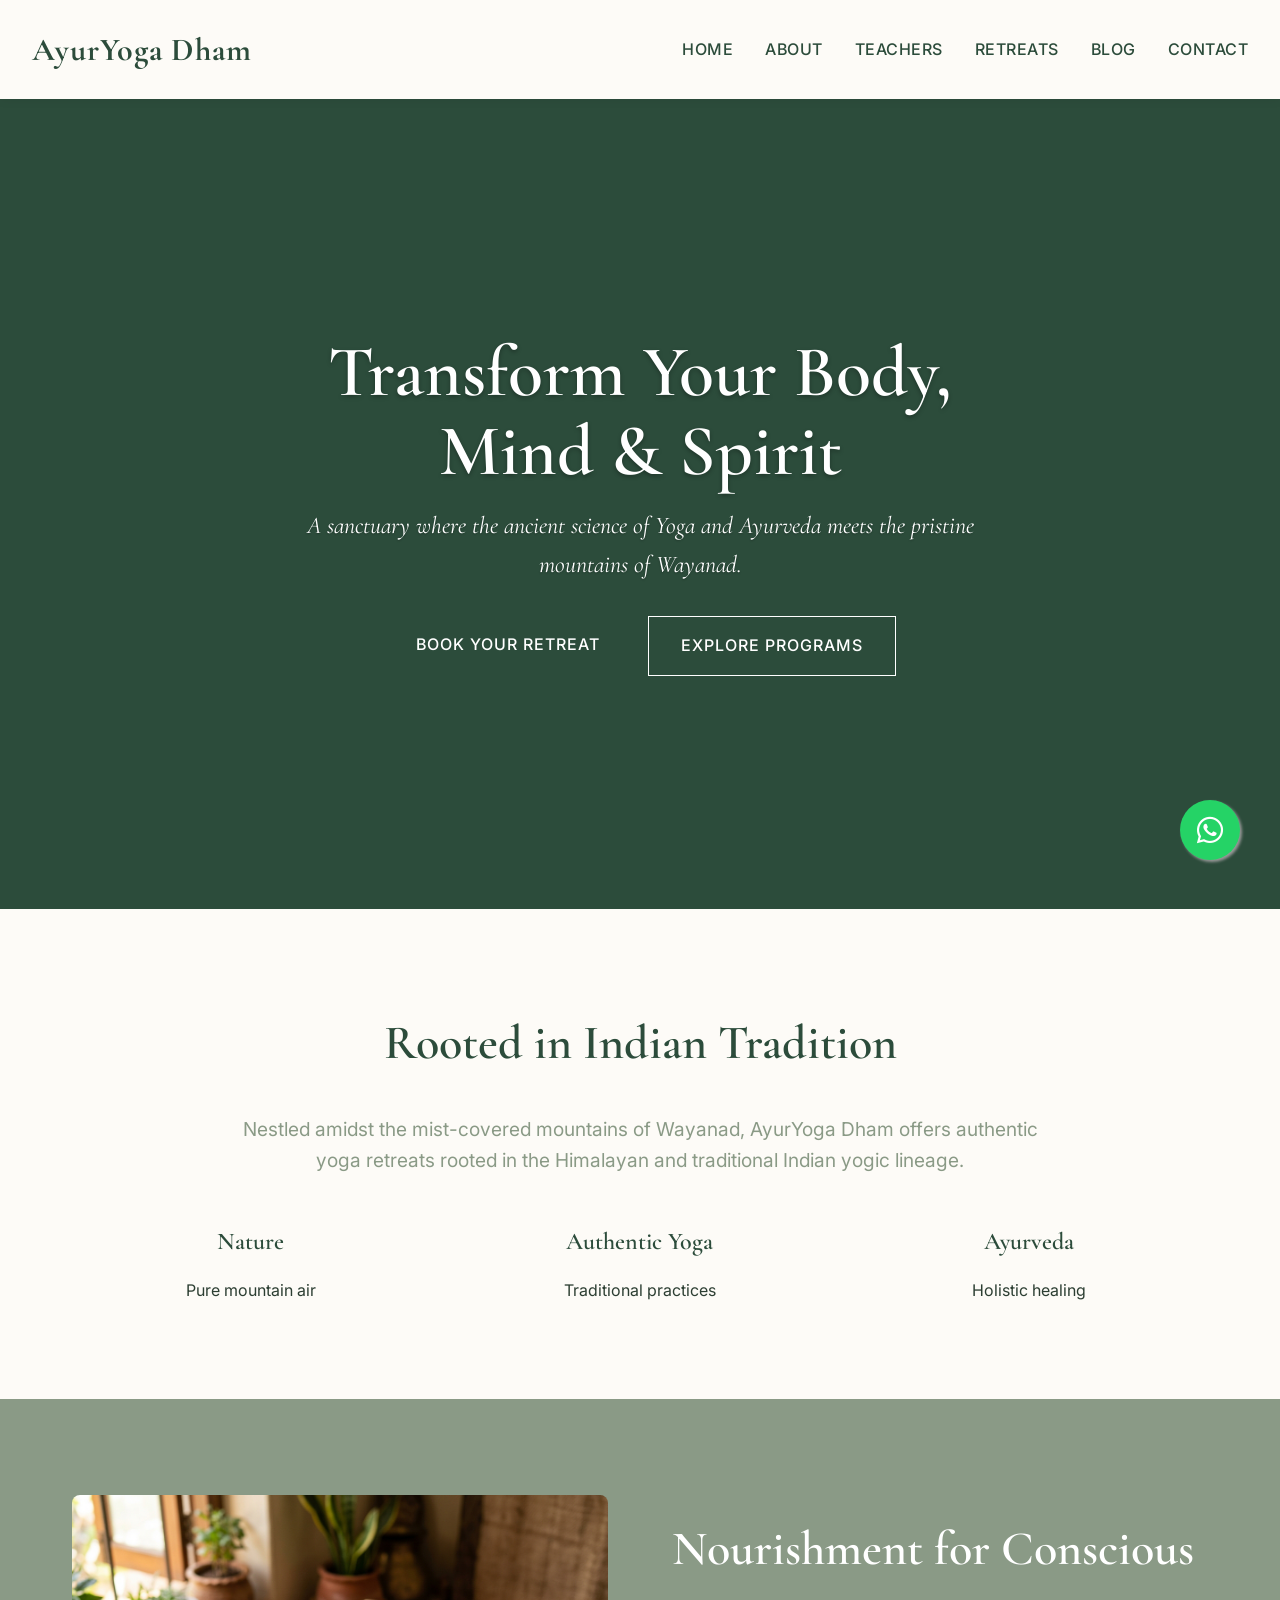
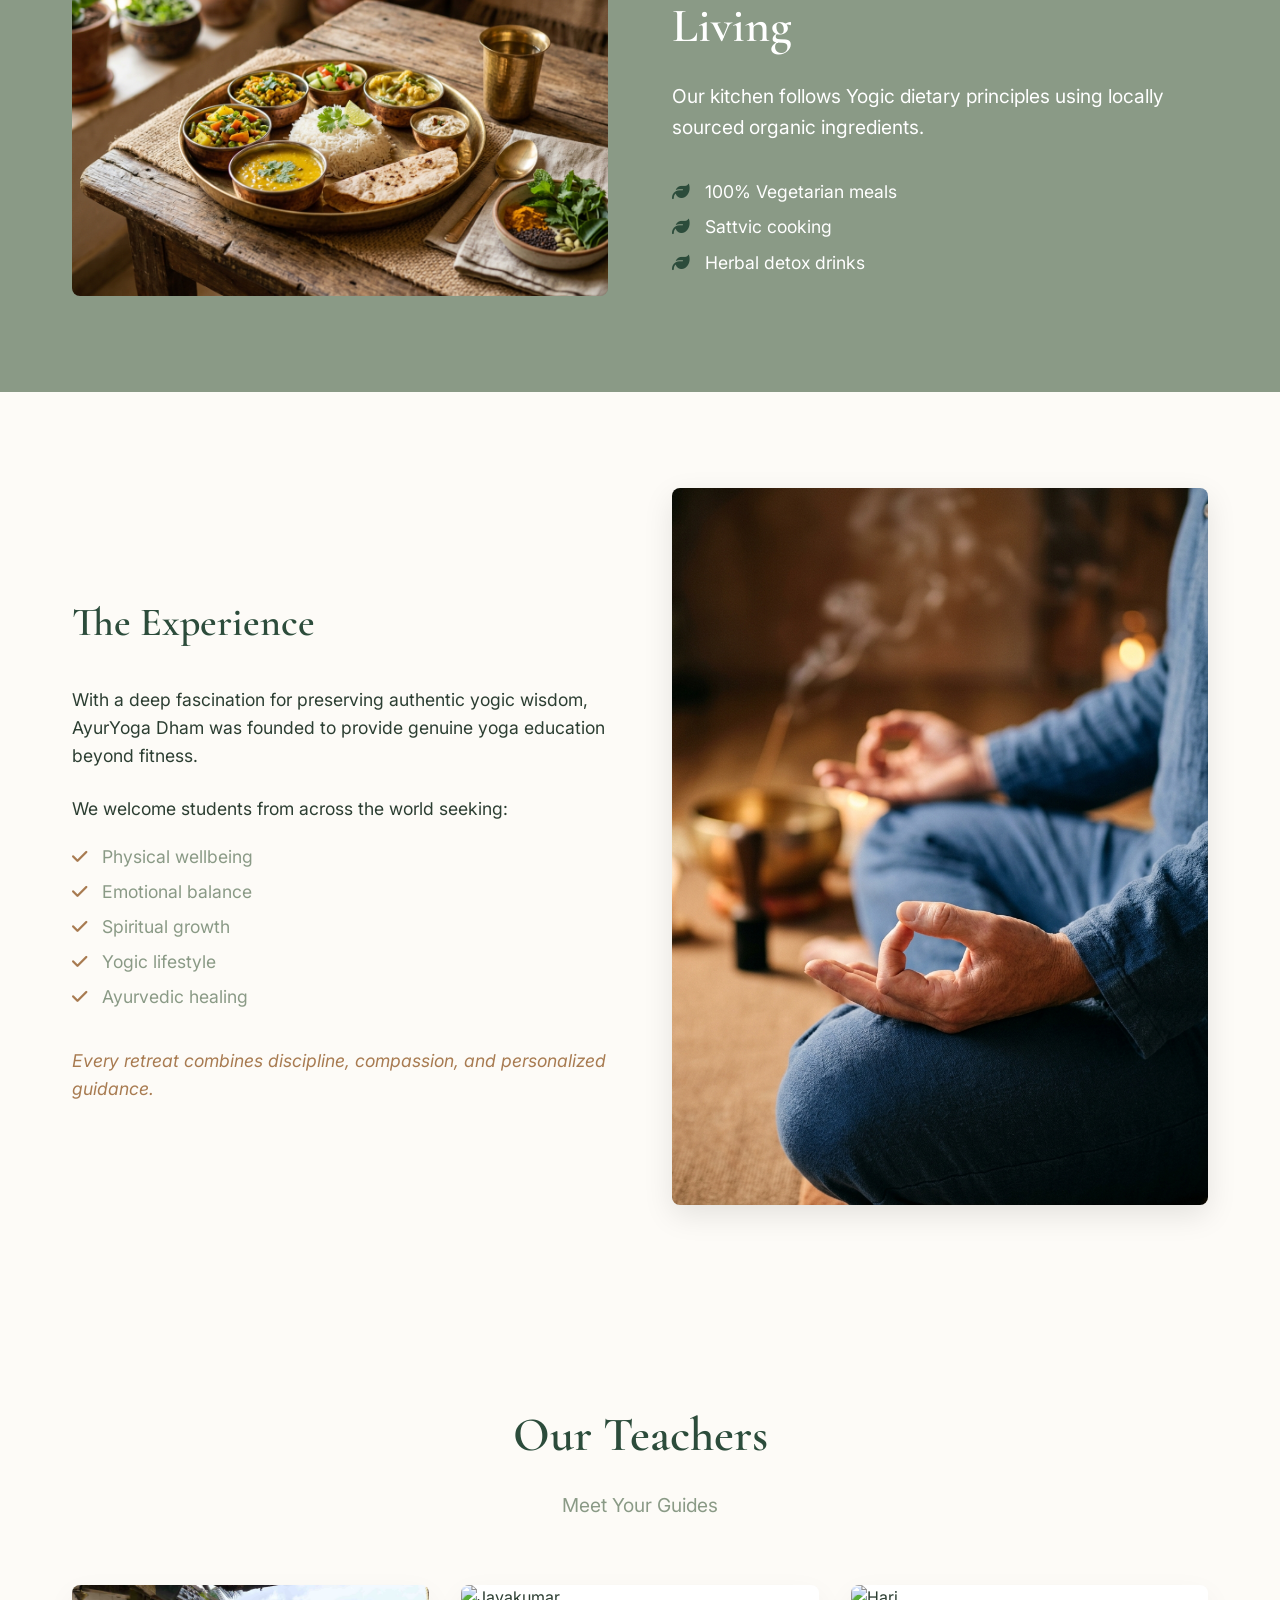
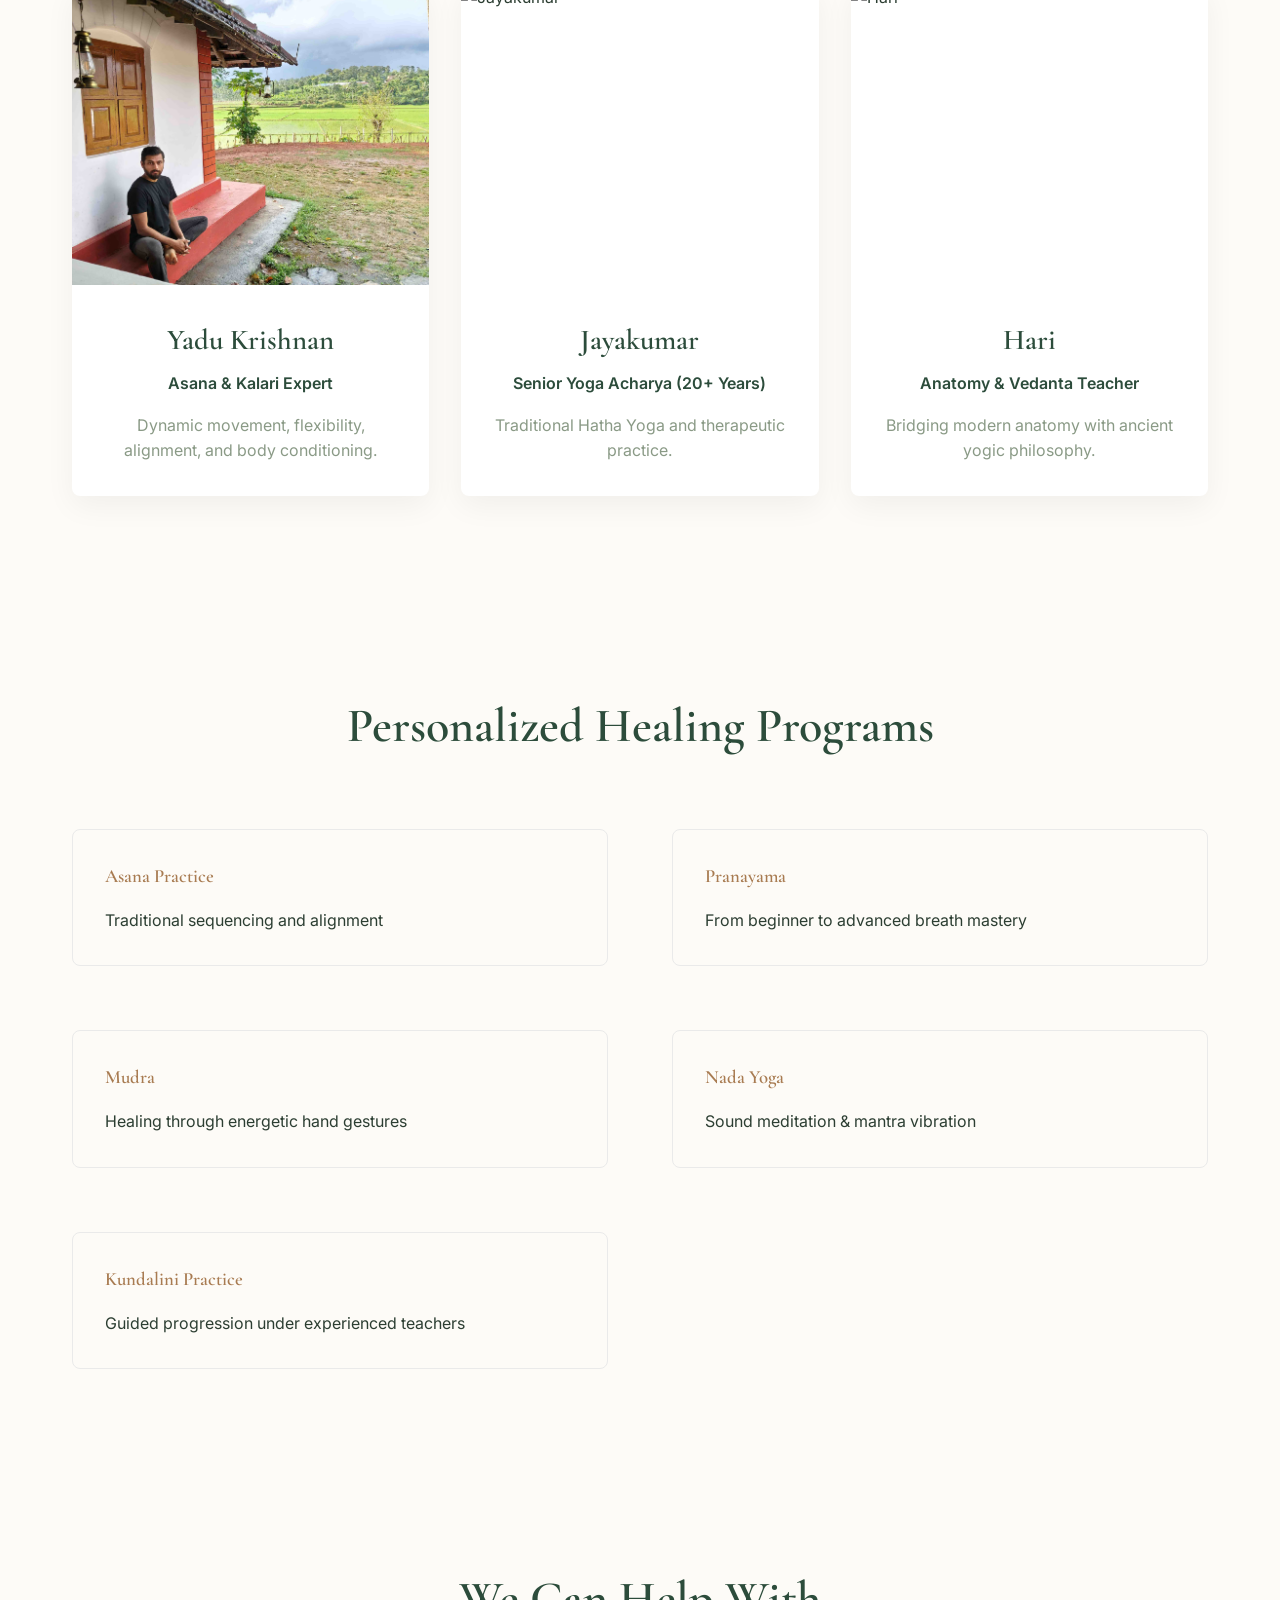
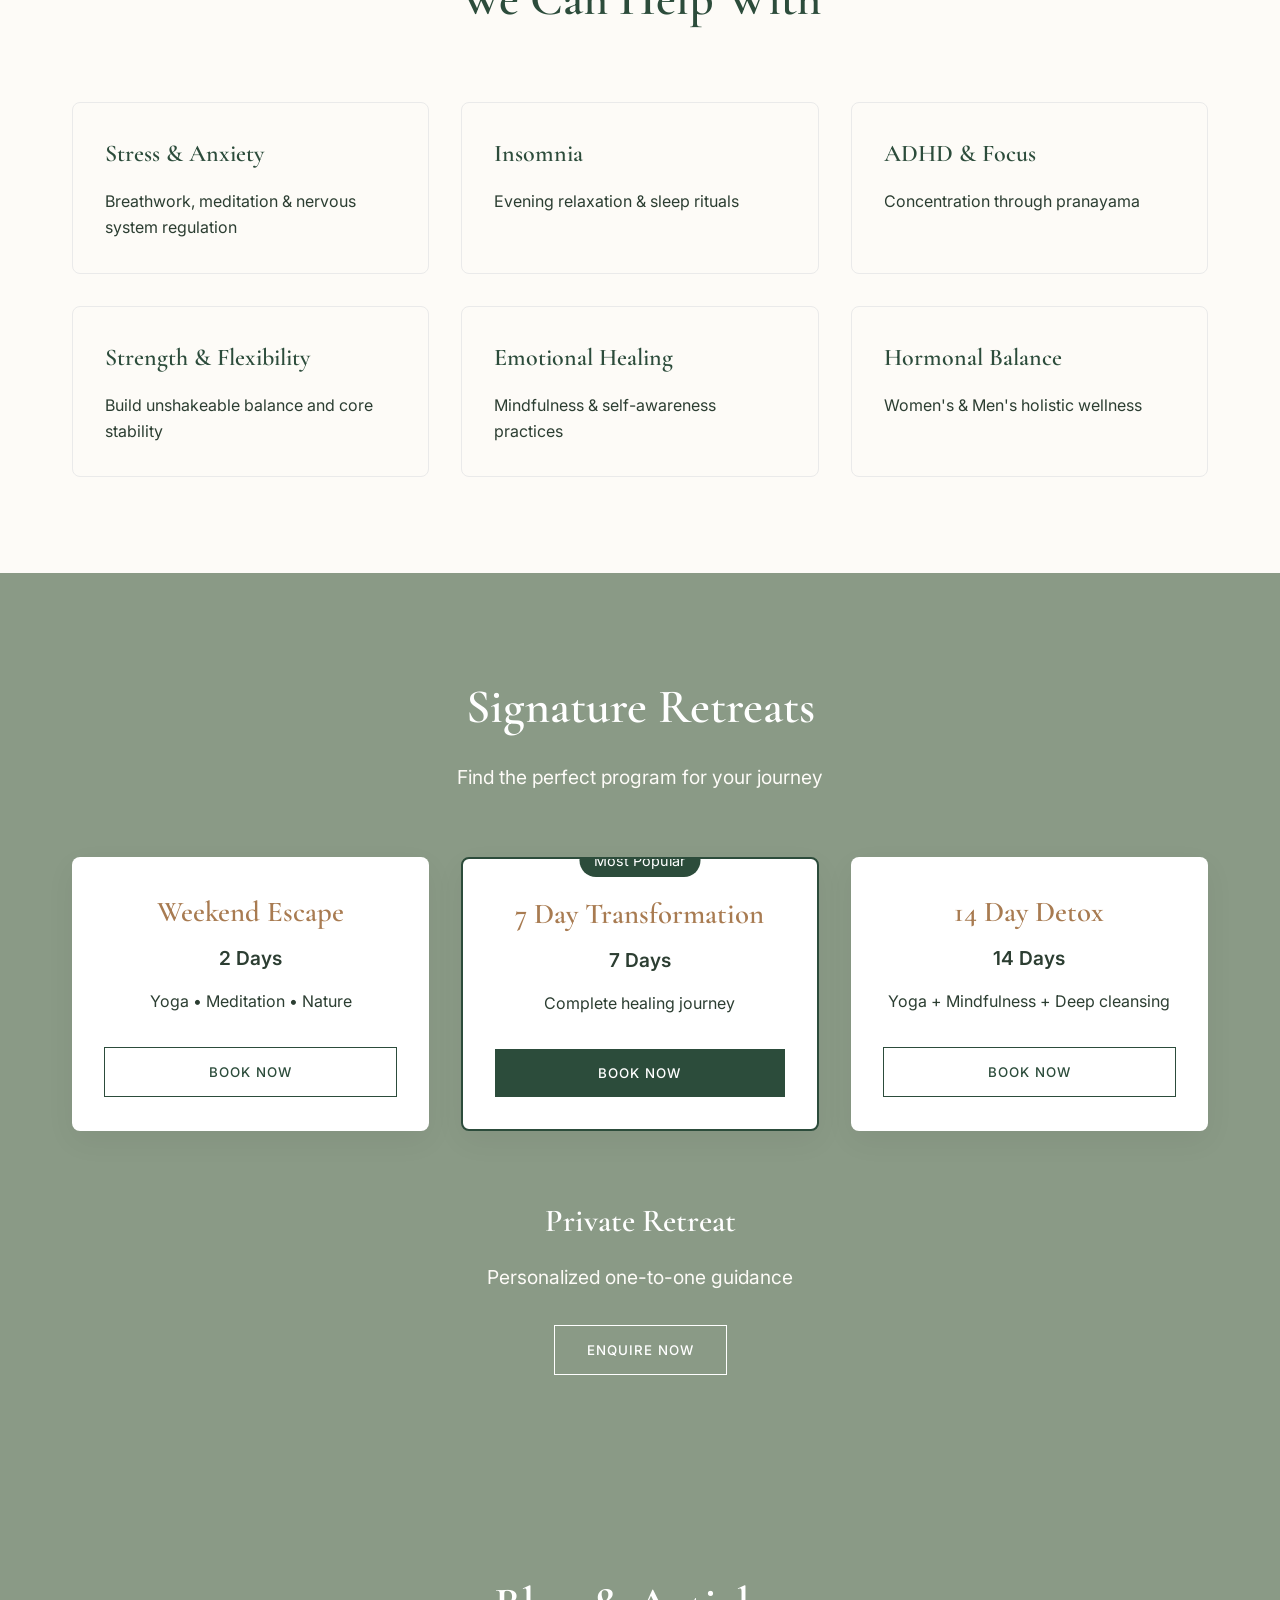
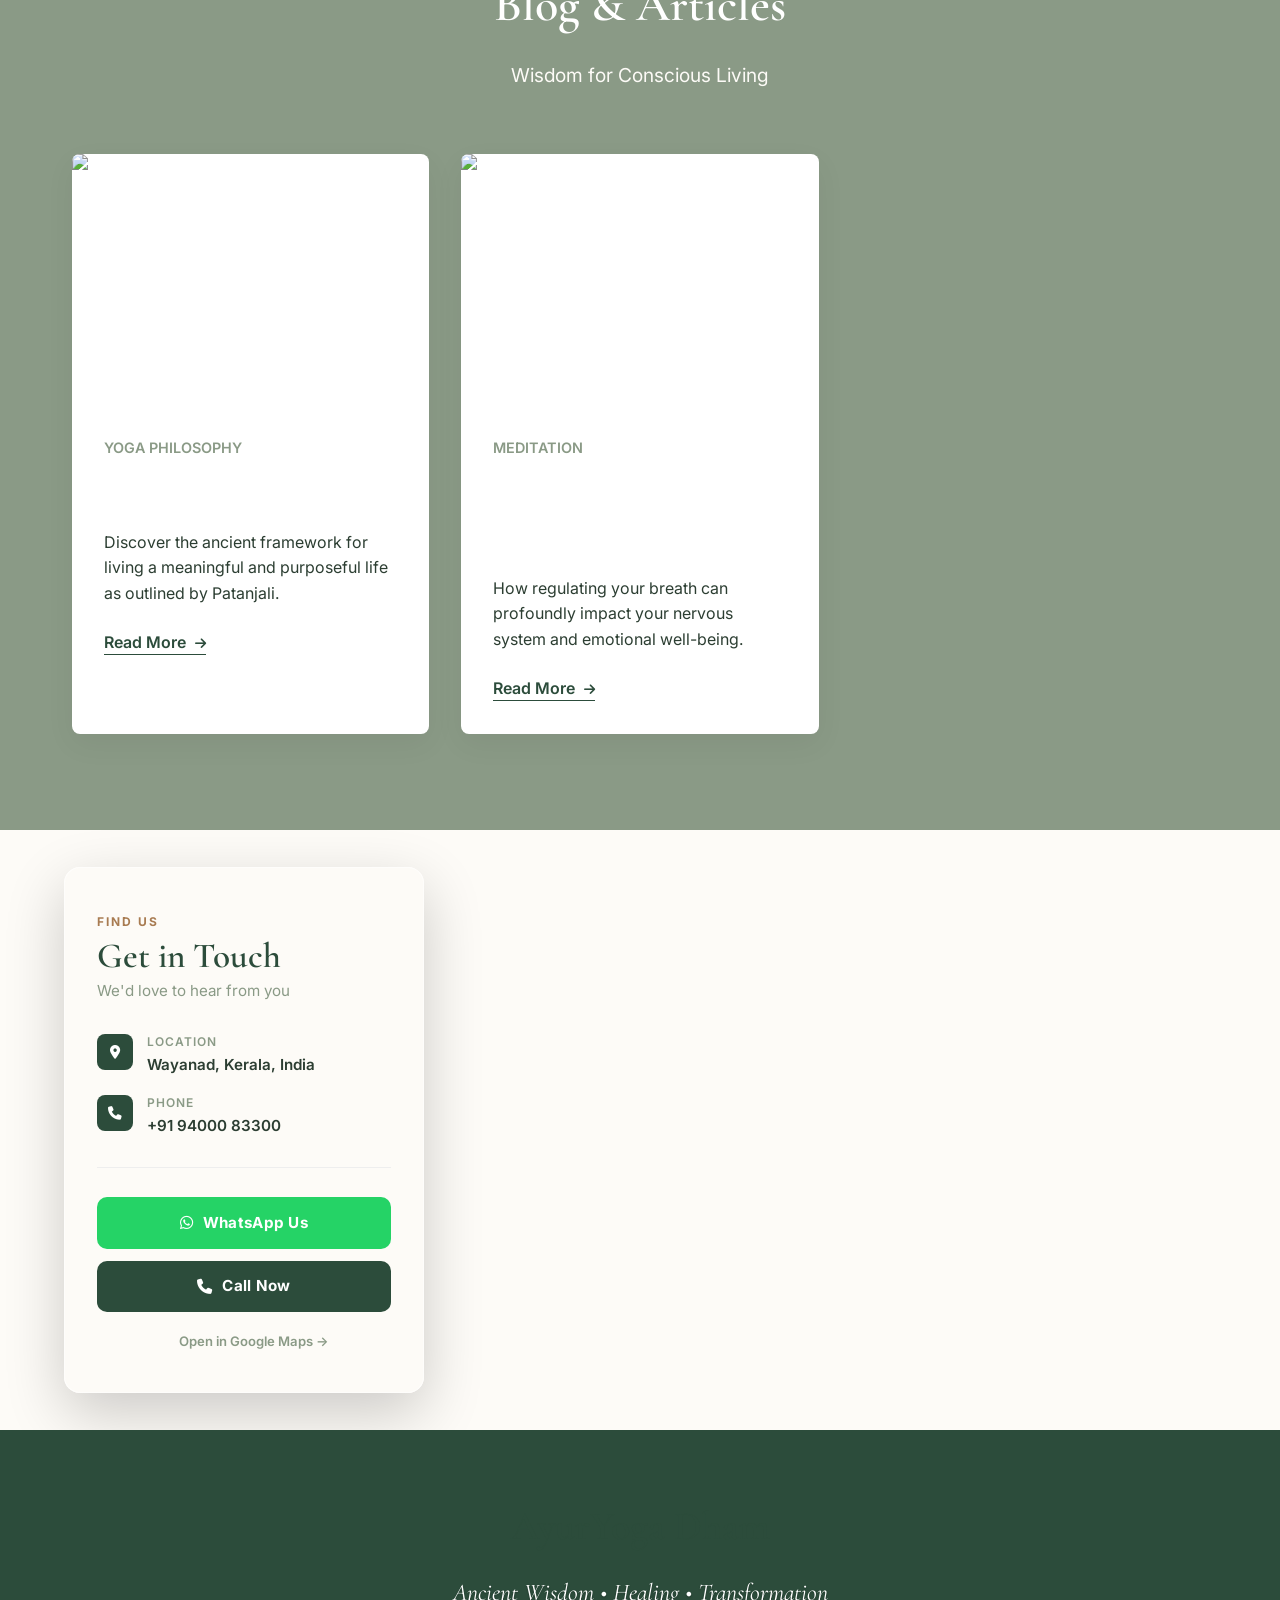
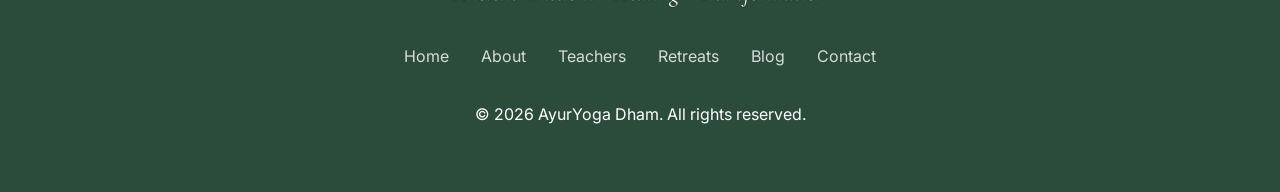
==== index.html @ 31b50b8b "Update index.html" ====
<!DOCTYPE html>
<html lang="en">
<head>
    <meta charset="UTF-8">
    <meta name="viewport" content="width=device-width, initial-scale=1.0">
    <title>AyurYoga Dham | Ancient Wisdom • Healing • Transformation</title>
    <meta name="description" content="A sanctuary where the ancient science of Yoga and Ayurveda meets the pristine mountains of Wayanad.">
    <link rel="stylesheet" href="style.css">
    <!-- FontAwesome for Icons -->
    <link rel="stylesheet" href="https://cdnjs.cloudflare.com/ajax/libs/font-awesome/6.4.0/css/all.min.css">
</head>
<body>

<header class="site-header">
    <div class="nav-container">
        <a href="#home" class="brand-logo">AyurYoga Dham</a>
        
        <nav>
            <ul class="nav-links">
                <li><a href="#home">Home</a></li>
                <li><a href="#about">About</a></li>
                <li><a href="#teachers">Teachers</a></li>
                <li><a href="#retreats">Retreats</a></li>
                <li><a href="#blog">Blog</a></li>
                <li><a href="#contact">Contact</a></li>
            </ul>
        </nav>
        
        <button class="mobile-menu-btn">
            <i class="fas fa-bars"></i>
        </button>
    </div>
</header>

<!-- #home: Homepage Hero -->
<section id="home" class="hero">
    <video class="hero-bg" autoplay muted loop playsinline>
        <source src="hero.mp4" type="video/mp4">
    </video>
    <div class="hero-content">
        <h1>Transform Your Body, Mind & Spirit</h1>
        <p class="hero-tagline">A sanctuary where the ancient science of Yoga and Ayurveda meets the pristine mountains of Wayanad.</p>
        <div class="hero-actions">
            <a href="#retreats" class="btn">Book Your Retreat</a>
            <a href="#about" class="btn btn-outline" style="color: white; border-color: white;">Explore Programs</a>
        </div>
    </div>
</section>

<!-- About Section Intro -->
<section class="section">
    <div class="container text-center">
        <h2 style="font-size: 3rem; margin-bottom: 2rem;">Rooted in Indian Tradition</h2>
        <p style="font-size: 1.2rem; max-width: 800px; margin: 0 auto 3rem auto; color: var(--sage);">
            Nestled amidst the mist-covered mountains of Wayanad, AyurYoga Dham offers authentic yoga retreats rooted in the Himalayan and traditional Indian yogic lineage.
        </p>
        <div class="grid-3 mt-2">
            <div>
                <h3 style="font-size: 1.5rem;">Nature</h3>
                <p>Pure mountain air</p>
            </div>
            <div>
                <h3 style="font-size: 1.5rem;">Authentic Yoga</h3>
                <p>Traditional practices</p>
            </div>
            <div>
                <h3 style="font-size: 1.5rem;">Ayurveda</h3>
                <p>Holistic healing</p>
            </div>
        </div>
    </div>
</section>

<!-- Food and Stay Teaser -->
<section class="section section-bg-sage">
    <div class="container">
        <div class="grid-2">
            <div>
                <img src="ayurvedic_sattvic_food.jpg" alt="Ayurvedic Food" style="border-radius: 8px; width: 100%; height: auto;">
            </div>
            <div>
                <h2 style="font-size: 3rem;">Nourishment for Conscious Living</h2>
                <p style="font-size: 1.2rem; margin-bottom: 2rem;">Our kitchen follows Yogic dietary principles using locally sourced organic ingredients.</p>
                <ul style="list-style: none; padding-left: 0; font-size: 1.1rem; line-height: 2;">
                    <li><i class="fas fa-leaf" style="color: var(--forest); margin-right: 10px;"></i> 100% Vegetarian meals</li>
                    <li><i class="fas fa-leaf" style="color: var(--forest); margin-right: 10px;"></i> Sattvic cooking</li>
                    <li><i class="fas fa-leaf" style="color: var(--forest); margin-right: 10px;"></i> Herbal detox drinks</li>
                </ul>
            </div>
        </div>
    </div>
</section>

<!-- #about: The Experience -->
<section id="about" class="section">
    <div class="container">
        <div class="grid-2">
            <div>
                <h2 style="font-size: 2.5rem; margin-bottom: 2rem;">The Experience</h2>
                <p style="font-size: 1.1rem; margin-bottom: 1.5rem;">
                    With a deep fascination for preserving authentic yogic wisdom, AyurYoga Dham was founded to provide genuine yoga education beyond fitness.
                </p>
                <p style="font-size: 1.1rem; margin-bottom: 1rem;">We welcome students from across the world seeking:</p>
                <ul style="list-style: none; padding-left: 0; font-size: 1.1rem; line-height: 2; margin-bottom: 2rem; color: var(--sage);">
                    <li><i class="fas fa-check" style="color: var(--earth); margin-right: 10px;"></i> Physical wellbeing</li>
                    <li><i class="fas fa-check" style="color: var(--earth); margin-right: 10px;"></i> Emotional balance</li>
                    <li><i class="fas fa-check" style="color: var(--earth); margin-right: 10px;"></i> Spiritual growth</li>
                    <li><i class="fas fa-check" style="color: var(--earth); margin-right: 10px;"></i> Yogic lifestyle</li>
                    <li><i class="fas fa-check" style="color: var(--earth); margin-right: 10px;"></i> Ayurvedic healing</li>
                </ul>
                <p style="font-size: 1.1rem; font-style: italic; color: var(--earth);">
                    Every retreat combines discipline, compassion, and personalized guidance.
                </p>
            </div>
            <div>
                <img src="yoga_experience.jpg" alt="Yoga Retreat Experience at Ayur Yoga Dham" style="border-radius: 8px; box-shadow: 0 10px 30px rgba(0,0,0,0.1); width: 100%; height: auto;">
            </div>
        </div>
    </div>
</section>


<!-- #teachers: Our Teachers -->
<section id="teachers" class="section">
    <div class="container">
        <div class="section-header">
            <h2>Our Teachers</h2>
            <p>Meet Your Guides</p>
        </div>

        <div class="grid-3">
            <div class="card">
                <img src="yadu.jpg" alt="Yadu Krishnan" class="card-img">
                <div class="card-content">
                    <h3>Yadu Krishnan</h3>
                    <p style="font-weight: 600; color: var(--forest); margin-bottom: 1rem;">Asana & Kalari Expert</p>
                    <p>Dynamic movement, flexibility, alignment, and body conditioning.</p>
                </div>
            </div>

            <div class="card">
                <img src="https://images.unsplash.com/photo-1544367567-0f2fcb009e0b?ixlib=rb-4.0.3&auto=format&fit=crop&w=800&q=80" alt="Jayakumar" class="card-img">
                <div class="card-content">
                    <h3>Jayakumar</h3>
                    <p style="font-weight: 600; color: var(--forest); margin-bottom: 1rem;">Senior Yoga Acharya (20+ Years)</p>
                    <p>Traditional Hatha Yoga and therapeutic practice.</p>
                </div>
            </div>

            <div class="card">
                <img src="https://images.unsplash.com/photo-1506126613408-eca07ce68773?ixlib=rb-4.0.3&auto=format&fit=crop&w=800&q=80" alt="Hari" class="card-img">
                <div class="card-content">
                    <h3>Hari</h3>
                    <p style="font-weight: 600; color: var(--forest); margin-bottom: 1rem;">Anatomy & Vedanta Teacher</p>
                    <p>Bridging modern anatomy with ancient yogic philosophy.</p>
                </div>
            </div>
        </div>
    </div>
</section>


<!-- Personalized Healing Programs -->
<section class="section">
    <div class="container">
        <div class="section-header">
            <h2>Personalized Healing Programs</h2>
        </div>
        
        <div class="grid-2">
            <div style="background: var(--ivory); border: 1px solid #eaeaea; color: var(--text-dark); padding: 2rem; border-radius: 8px;">
                <h3 style="color: var(--earth);">Asana Practice</h3>
                <p>Traditional sequencing and alignment</p>
            </div>
            <div style="background: var(--ivory); border: 1px solid #eaeaea; color: var(--text-dark); padding: 2rem; border-radius: 8px;">
                <h3 style="color: var(--earth);">Pranayama</h3>
                <p>From beginner to advanced breath mastery</p>
            </div>
            <div style="background: var(--ivory); border: 1px solid #eaeaea; color: var(--text-dark); padding: 2rem; border-radius: 8px;">
                <h3 style="color: var(--earth);">Mudra</h3>
                <p>Healing through energetic hand gestures</p>
            </div>
            <div style="background: var(--ivory); border: 1px solid #eaeaea; color: var(--text-dark); padding: 2rem; border-radius: 8px;">
                <h3 style="color: var(--earth);">Nada Yoga</h3>
                <p>Sound meditation & mantra vibration</p>
            </div>
            <div style="background: var(--ivory); border: 1px solid #eaeaea; color: var(--text-dark); padding: 2rem; border-radius: 8px;">
                <h3 style="color: var(--earth);">Kundalini Practice</h3>
                <p>Guided progression under experienced teachers</p>
            </div>
        </div>
    </div>
</section>

<!-- #contact: Healing Solutions -->
<section id="contact" class="section">
    <div class="container">
        <div class="section-header">
            <h2>We Can Help With</h2>
        </div>
        
        <div class="grid-3">
            <div style="background: var(--ivory); border: 1px solid #eaeaea; padding: 2rem; border-radius: 8px;">
                <h3 style="color: var(--forest); font-size: 1.5rem;">Stress & Anxiety</h3>
                <p>Breathwork, meditation & nervous system regulation</p>
            </div>
            <div style="background: var(--ivory); border: 1px solid #eaeaea; padding: 2rem; border-radius: 8px;">
                <h3 style="color: var(--forest); font-size: 1.5rem;">Insomnia</h3>
                <p>Evening relaxation & sleep rituals</p>
            </div>
            <div style="background: var(--ivory); border: 1px solid #eaeaea; padding: 2rem; border-radius: 8px;">
                <h3 style="color: var(--forest); font-size: 1.5rem;">ADHD & Focus</h3>
                <p>Concentration through pranayama</p>
            </div>
            <div style="background: var(--ivory); border: 1px solid #eaeaea; padding: 2rem; border-radius: 8px;">
                <h3 style="color: var(--forest); font-size: 1.5rem;">Strength & Flexibility</h3>
                <p>Build unshakeable balance and core stability</p>
            </div>
            <div style="background: var(--ivory); border: 1px solid #eaeaea; padding: 2rem; border-radius: 8px;">
                <h3 style="color: var(--forest); font-size: 1.5rem;">Emotional Healing</h3>
                <p>Mindfulness & self-awareness practices</p>
            </div>
            <div style="background: var(--ivory); border: 1px solid #eaeaea; padding: 2rem; border-radius: 8px;">
                <h3 style="color: var(--forest); font-size: 1.5rem;">Hormonal Balance</h3>
                <p>Women's & Men's holistic wellness</p>
            </div>
        </div>
    </div>
</section>

<!-- #retreats: Signature Retreats -->
<section id="retreats" class="section section-bg-sage">
    <div class="container">
        <div class="section-header">
            <h2>Signature Retreats</h2>
            <p style="color: var(--ivory);">Find the perfect program for your journey</p>
        </div>

        <div class="grid-3">
            <div class="card">
                <div class="card-content" style="color: var(--text-dark);">
                    <h3 style="color: var(--earth);">Weekend Escape</h3>
                    <p style="font-weight: 600; font-size: 1.2rem; margin-bottom: 1rem; color: var(--text-dark);">2 Days</p>
                    <p style="margin-bottom: 2rem; color: var(--text-dark);">Yoga • Meditation • Nature</p>
                    <button onclick="openBookModal('Weekend Escape (2 Days)')" class="btn btn-outline" style="width:100%;cursor:pointer;">Book Now</button>
                </div>
            </div>

            <div class="card" style="border: 2px solid var(--forest); position: relative;">
                <div style="position: absolute; top: -15px; left: 50%; transform: translateX(-50%); background: var(--forest); color: white; padding: 5px 15px; border-radius: 20px; font-size: 0.9rem;">Most Popular</div>
                <div class="card-content" style="color: var(--text-dark);">
                    <h3 style="color: var(--earth);">7 Day Transformation</h3>
                    <p style="font-weight: 600; font-size: 1.2rem; margin-bottom: 1rem; color: var(--text-dark);">7 Days</p>
                    <p style="margin-bottom: 2rem; color: var(--text-dark);">Complete healing journey</p>
                    <button onclick="openBookModal('7 Day Transformation')" class="btn" style="width:100%;cursor:pointer;">Book Now</button>
                </div>
            </div>

            <div class="card">
                <div class="card-content" style="color: var(--text-dark);">
                    <h3 style="color: var(--earth);">14 Day Detox</h3>
                    <p style="font-weight: 600; font-size: 1.2rem; margin-bottom: 1rem; color: var(--text-dark);">14 Days</p>
                    <p style="margin-bottom: 2rem; color: var(--text-dark);">Yoga + Mindfulness + Deep cleansing</p>
                    <button onclick="openBookModal('14 Day Detox')" class="btn btn-outline" style="width:100%;cursor:pointer;">Book Now</button>
                </div>
            </div>
        </div>

        <div class="text-center mt-2">
            <h3 style="font-size: 2rem; margin-top: 4rem; color: var(--text-light);">Private Retreat</h3>
            <p style="font-size: 1.2rem; color: var(--ivory); margin-bottom: 2rem;">Personalized one-to-one guidance</p>
            <button onclick="openBookModal('Private Retreat')" class="btn btn-outline" style="color:var(--text-light);border-color:var(--text-light);cursor:pointer;">Enquire Now</button>
        </div>
    </div>
</section>

<!-- #blog: Blog Articles Grid -->
<section id="blog" class="section section-bg-sage">
    <div class="container">
        <div class="section-header">
            <h2>Blog & Articles</h2>
            <p style="color: var(--ivory);">Wisdom for Conscious Living</p>
        </div>

        <div class="grid-3">
            <div class="card">
                <img src="https://images.unsplash.com/photo-1544367567-0f2fcb009e0b?ixlib=rb-4.0.3&auto=format&fit=crop&w=800&q=80" alt="Yoga Philosophy" class="card-img" style="height: 250px;">
                <div class="card-content" style="text-align: left; color: var(--text-dark);">
                    <p style="color: var(--sage); font-size: 0.9rem; margin-bottom: 0.5rem; font-weight: 600; text-transform: uppercase;">Yoga Philosophy</p>
                    <h3 style="margin-bottom: 1rem;">The Eight Limbs of Yoga</h3>
                    <p style="margin-bottom: 1.5rem; color: var(--text-dark);">Discover the ancient framework for living a meaningful and purposeful life as outlined by Patanjali.</p>
                    <a href="yoga-philosophy.html" style="font-weight: 600; border-bottom: 1px solid var(--forest); padding-bottom: 2px;">Read More <i class="fas fa-arrow-right" style="font-size: 0.8rem; margin-left: 5px;"></i></a>
                </div>
            </div>
            

            <div class="card">
                <img src="https://images.unsplash.com/photo-1506126613408-eca07ce68773?ixlib=rb-4.0.3&auto=format&fit=crop&w=800&q=80" alt="Meditation Practice" class="card-img" style="height: 250px;">
                <div class="card-content" style="text-align: left; color: var(--text-dark);">
                    <p style="color: var(--sage); font-size: 0.9rem; margin-bottom: 0.5rem; font-weight: 600; text-transform: uppercase;">Meditation</p>
                    <h3 style="margin-bottom: 1rem;">The Science of Pranayama</h3>
                    <p style="margin-bottom: 1.5rem; color: var(--text-dark);">How regulating your breath can profoundly impact your nervous system and emotional well-being.</p>
                    <a href="meditation-practice.html" style="font-weight: 600; border-bottom: 1px solid var(--forest); padding-bottom: 2px;">Read More <i class="fas fa-arrow-right" style="font-size: 0.8rem; margin-left: 5px;"></i></a>
                </div>
            </div>
        </div>
    </div>
</section>


<!-- Get in Touch + Map: Unified Redesign -->
<section id="contact-map" class="contact-map-section">

    <!-- Map fills the background -->
    <div class="contact-map-iframe-wrap">
        <iframe
            src="https://maps.google.com/maps?q=11.670144,76.013676&z=16&output=embed"
            width="100%"
            height="100%"
            style="border: 0; display: block;"
            allowfullscreen=""
            loading="lazy"
            referrerpolicy="no-referrer-when-downgrade"
            title="AyurYoga Dham Location - Wayanad, Kerala">
        </iframe>
    </div>

    <!-- Contact card floats over the map -->
    <div class="contact-card">
        <div class="contact-card-header">
            <span class="contact-eyebrow">Find Us</span>
            <h2 class="contact-title">Get in Touch</h2>
            <p class="contact-subtitle">We'd love to hear from you</p>
        </div>

        <div class="contact-info-rows">
            <div class="contact-info-row">
                <div class="contact-icon-wrap">
                    <i class="fas fa-map-marker-alt"></i>
                </div>
                <div>
                    <div class="contact-label">Location</div>
                    <div class="contact-value">Wayanad, Kerala, India</div>
                </div>
            </div>
            <div class="contact-info-row">
                <div class="contact-icon-wrap">
                    <i class="fas fa-phone"></i>
                </div>
                <div>
                    <div class="contact-label">Phone</div>
                    <div class="contact-value">+91 94000 83300</div>
                </div>
            </div>
        </div>

        <div class="contact-actions">
            <a href="https://wa.me/919400083300" target="_blank" class="contact-btn contact-btn-wa">
                <i class="fab fa-whatsapp"></i>
                WhatsApp Us
            </a>
            <a href="tel:+919400083300" class="contact-btn contact-btn-call">
                <i class="fas fa-phone"></i>
                Call Now
            </a>
        </div>

        <a href="https://maps.google.com/maps?q=11.670144,76.013676&z=16" target="_blank" class="open-maps-link">
            <img src="https://www.google.com/favicon.ico" width="14" height="14" alt=""> Open in Google Maps &rarr;
        </a>
    </div>

</section>

<style>
/* ── Contact + Map Unified Section ── */
.contact-map-section {
    position: relative;
    height: 600px;
    display: flex;
    align-items: center;
    justify-content: flex-start;
    overflow: hidden;
}

.contact-map-iframe-wrap {
    position: absolute;
    inset: 0;
    z-index: 0;
}

.contact-map-iframe-wrap iframe {
    width: 100%;
    height: 100%;
}

.contact-card {
    position: relative;
    z-index: 10;
    background: rgba(253, 251, 247, 0.96);
    backdrop-filter: blur(16px);
    -webkit-backdrop-filter: blur(16px);
    border-radius: 16px;
    padding: 2.5rem 2rem;
    margin: 2rem 0 2rem 4rem;
    width: 100%;
    max-width: 360px;
    box-shadow: 0 20px 60px rgba(0,0,0,0.2);
    border: 1px solid rgba(255,255,255,0.6);
}

.contact-eyebrow {
    display: inline-block;
    font-size: 0.75rem;
    font-weight: 700;
    letter-spacing: 2px;
    text-transform: uppercase;
    color: var(--earth);
    margin-bottom: 0.4rem;
}

.contact-title {
    font-family: var(--font-heading);
    font-size: 2.2rem;
    color: var(--forest);
    margin-bottom: 0.2rem;
    line-height: 1.1;
}

.contact-subtitle {
    font-size: 0.95rem;
    color: var(--sage);
    margin-bottom: 1.8rem;
}

.contact-info-rows {
    display: flex;
    flex-direction: column;
    gap: 1rem;
    margin-bottom: 1.8rem;
    padding-bottom: 1.8rem;
    border-bottom: 1px solid #eee;
}

.contact-info-row {
    display: flex;
    align-items: flex-start;
    gap: 0.9rem;
}

.contact-icon-wrap {
    width: 36px;
    height: 36px;
    background: var(--forest);
    border-radius: 8px;
    display: flex;
    align-items: center;
    justify-content: center;
    color: white;
    font-size: 0.85rem;
    flex-shrink: 0;
    margin-top: 2px;
}

.contact-label {
    font-size: 0.75rem;
    text-transform: uppercase;
    letter-spacing: 1px;
    color: var(--sage);
    font-weight: 600;
    margin-bottom: 0.1rem;
}

.contact-value {
    font-size: 0.95rem;
    font-weight: 600;
    color: var(--text-dark);
}

.contact-actions {
    display: flex;
    flex-direction: column;
    gap: 0.75rem;
    margin-bottom: 1.2rem;
}

.contact-btn {
    display: flex;
    align-items: center;
    justify-content: center;
    gap: 0.6rem;
    padding: 0.85rem 1.2rem;
    border-radius: 10px;
    font-size: 0.95rem;
    font-weight: 700;
    text-decoration: none;
    transition: transform 0.15s ease, box-shadow 0.15s ease;
    letter-spacing: 0.3px;
}

.contact-btn:hover {
    transform: translateY(-2px);
    box-shadow: 0 6px 20px rgba(0,0,0,0.15);
}

.contact-btn-wa {
    background: #25D366;
    color: white;
}

.contact-btn-wa:hover { color: white; }

.contact-btn-call {
    background: var(--forest);
    color: white;
}

.contact-btn-call:hover { color: white; }

.open-maps-link {
    display: flex;
    align-items: center;
    justify-content: center;
    gap: 0.4rem;
    font-size: 0.82rem;
    color: var(--sage);
    font-weight: 600;
    text-decoration: none;
    transition: color 0.2s;
}

.open-maps-link:hover { color: var(--forest); }

/* ── Responsive ── */
@media (max-width: 768px) {
    .contact-map-section {
        height: auto;
        flex-direction: column;
        align-items: stretch;
    }

    .contact-map-iframe-wrap {
        position: relative;
        height: 280px;
        order: 2;
    }

    .contact-card {
        position: relative;
        margin: 1.5rem 1rem;
        max-width: 100%;
        order: 1;
        backdrop-filter: none;
        -webkit-backdrop-filter: none;
    }
}

@media (min-width: 769px) and (max-width: 1024px) {
    .contact-card {
        margin-left: 2rem;
        max-width: 320px;
    }
}
</style>


<footer class="site-footer">
    <div class="footer-content">
        <h2 class="footer-brand">AyurYoga Dham</h2>
        <p class="hero-tagline" style="margin-bottom: 1rem;">Ancient Wisdom • Healing • Transformation</p>
        
        <ul class="footer-links">
            <li><a href="#home">Home</a></li>
            <li><a href="#about">About</a></li>
            <li><a href="#teachers">Teachers</a></li>
            <li><a href="#retreats">Retreats</a></li>
            <li><a href="#blog">Blog</a></li>
            <li><a href="#contact">Contact</a></li>
        </ul>
        
        <p>&copy; 2026 AyurYoga Dham. All rights reserved.</p>
    </div>
</footer>

<!-- WhatsApp Floating Button -->
<a href="https://wa.me/919400083300" class="whatsapp-float" target="_blank">
    <i class="fab fa-whatsapp"></i>
</a>

<!-- Booking Modal -->
<div id="bookModal" style="display:none;position:fixed;inset:0;z-index:9999;background:rgba(0,0,0,0.55);backdrop-filter:blur(4px);-webkit-backdrop-filter:blur(4px);align-items:center;justify-content:center;">
    <div style="background:#fdfbf7;border-radius:20px;padding:2.5rem 2rem;max-width:380px;width:90%;box-shadow:0 30px 80px rgba(0,0,0,0.3);position:relative;animation:modalIn 0.25s ease;">
        <button onclick="closeBookModal()" style="position:absolute;top:1rem;right:1rem;background:none;border:none;font-size:1.4rem;color:#aaa;cursor:pointer;line-height:1;">&times;</button>
        <div style="text-align:center;margin-bottom:1.8rem;">
            <div style="width:52px;height:52px;background:var(--forest);border-radius:14px;display:flex;align-items:center;justify-content:center;margin:0 auto 1rem auto;">
                <i class="fas fa-spa" style="color:white;font-size:1.3rem;"></i>
            </div>
            <h3 style="font-family:'Cormorant Garamond',serif;font-size:1.6rem;color:var(--forest);margin-bottom:0.3rem;">Book Your Retreat</h3>
            <p id="modalRetreatName" style="color:var(--earth);font-weight:600;font-size:0.95rem;"></p>
            <p style="color:#aaa;font-size:0.82rem;margin-top:0.3rem;">Choose how you'd like to reach us</p>
        </div>
        <div style="display:flex;flex-direction:column;gap:0.85rem;">
            <a id="modalWaLink" href="#" target="_blank"
               style="display:flex;align-items:center;gap:1rem;background:#25D366;color:white;padding:1rem 1.4rem;border-radius:12px;text-decoration:none;font-weight:700;font-size:1rem;transition:transform 0.15s,box-shadow 0.15s;"
               onmouseover="this.style.transform='translateY(-2px)';this.style.boxShadow='0 6px 20px rgba(37,211,102,0.4)'"
               onmouseout="this.style.transform='';this.style.boxShadow=''">
                <i class="fab fa-whatsapp" style="font-size:1.5rem;"></i>
                <div>
                    <div>Chat on WhatsApp</div>
                    <div style="font-size:0.78rem;opacity:0.8;font-weight:400;">Opens app or WhatsApp Web</div>
                </div>
            </a>
            <a href="tel:+919400083300"
               style="display:flex;align-items:center;gap:1rem;background:var(--forest);color:white;padding:1rem 1.4rem;border-radius:12px;text-decoration:none;font-weight:700;font-size:1rem;transition:transform 0.15s,box-shadow 0.15s;"
               onmouseover="this.style.transform='translateY(-2px)';this.style.boxShadow='0 6px 20px rgba(44,76,59,0.4)'"
               onmouseout="this.style.transform='';this.style.boxShadow=''">
                <i class="fas fa-phone" style="font-size:1.2rem;"></i>
                <div>
                    <div>Call Us Directly</div>
                    <div style="font-size:0.78rem;opacity:0.8;font-weight:400;">+91 94000 83300</div>
                </div>
            </a>
        </div>
    </div>
</div>
<style>
@keyframes modalIn {
    from { opacity:0; transform:scale(0.93) translateY(14px); }
    to   { opacity:1; transform:scale(1) translateY(0); }
}
</style>

<!-- Mobile Menu Script -->
<script>
    document.querySelector('.mobile-menu-btn').addEventListener('click', function() {
        const nav = document.querySelector('.nav-links');
        if (nav.style.display === 'flex') {
            nav.style.display = 'none';
        } else {
            nav.style.display = 'flex';
            nav.style.flexDirection = 'column';
            nav.style.position = 'absolute';
            nav.style.top = '100%';
            nav.style.left = '0';
            nav.style.width = '100%';
            nav.style.backgroundColor = 'rgba(253, 251, 247, 0.98)';
            nav.style.padding = '2rem';
            nav.style.boxShadow = '0 10px 10px rgba(0,0,0,0.1)';
        }
    });

    // Close mobile menu on link click
    document.querySelectorAll('.nav-links a').forEach(link => {
        link.addEventListener('click', () => {
            if (window.innerWidth <= 768) {
                document.querySelector('.nav-links').style.display = 'none';
            }
        });
    });

    // ── Booking Modal ──
    function openBookModal(retreatName) {
        document.getElementById('modalRetreatName').textContent = retreatName;
        const msg = encodeURIComponent('Hi, I am interested in the ' + retreatName + ' at AyurYoga Dham. Please share more details.');
        document.getElementById('modalWaLink').href = 'https://wa.me/919400083300?text=' + msg;
        const modal = document.getElementById('bookModal');
        modal.style.display = 'flex';
        document.body.style.overflow = 'hidden';
    }

    function closeBookModal() {
        document.getElementById('bookModal').style.display = 'none';
        document.body.style.overflow = '';
    }

    document.getElementById('bookModal').addEventListener('click', function(e) {
        if (e.target === this) closeBookModal();
    });

    document.addEventListener('keydown', function(e) {
        if (e.key === 'Escape') closeBookModal();
    });
</script>

</body>
</html>
---- style.css ----
@import url('https://fonts.googleapis.com/css2?family=Cormorant+Garamond:ital,wght@0,400;0,600;0,700;1,400&family=Inter:wght@300;400;500;600&display=swap');

html {
  scroll-behavior: smooth;
}

:root {
  --forest: #2c4c3b;
  --sage: #8a9a86;
  --earth: #a87b51;
  --ivory: #fdfbf7;
  --text-dark: #2c3e32;
  --text-light: #ffffff;
  --font-heading: 'Cormorant Garamond', serif;
  --font-body: 'Inter', sans-serif;
}

* {
  box-sizing: border-box;
  margin: 0;
  padding: 0;
}

body {
  font-family: var(--font-body);
  background-color: var(--ivory);
  color: var(--text-dark);
  line-height: 1.6;
  -webkit-font-smoothing: antialiased;
}

h1, h2, h3, h4, h5, h6 {
  font-family: var(--font-heading);
  font-weight: 600;
  color: var(--forest);
  margin-bottom: 1rem;
}

a {
  text-decoration: none;
  color: var(--forest);
  transition: color 0.3s ease;
}

a:hover {
  color: var(--earth);
}

img {
  max-width: 100%;
  height: auto;
  display: block;
}

.container {
  max-width: 1200px;
  margin: 0 auto;
  padding: 0 2rem;
}

/* Header */
.site-header {
  position: sticky;
  top: 0;
  background-color: rgba(253, 251, 247, 0.95);
  backdrop-filter: blur(10px);
  z-index: 1000;
  box-shadow: 0 2px 10px rgba(0, 0, 0, 0.05);
}

.nav-container {
  display: flex;
  justify-content: space-between;
  align-items: center;
  padding: 1.5rem 2rem;
  max-width: 1400px;
  margin: 0 auto;
}

.brand-logo {
  font-family: var(--font-heading);
  font-size: 2rem;
  font-weight: 700;
  color: var(--forest);
  letter-spacing: 1px;
}

.nav-links {
  display: flex;
  list-style: none;
  gap: 2rem;
}

.nav-links a {
  font-size: 1rem;
  font-weight: 500;
  letter-spacing: 0.5px;
  text-transform: uppercase;
}

.btn {
  display: inline-block;
  padding: 1rem 2rem;
  background-color: var(--forest);
  color: var(--text-light);
  font-family: var(--font-body);
  font-weight: 500;
  text-transform: uppercase;
  letter-spacing: 1px;
  border: none;
  cursor: pointer;
  transition: all 0.3s ease;
}

.btn:hover {
  background-color: var(--earth);
  color: var(--text-light);
}

.btn-outline {
  background-color: transparent;
  color: var(--forest);
  border: 1px solid var(--forest);
}

.btn-outline:hover {
  background-color: var(--forest);
  color: var(--text-light);
}

/* Hero Section */
.hero {
  position: relative;
  height: 90vh;
  display: flex;
  align-items: center;
  justify-content: center;
  text-align: center;
  background-color: var(--forest);
  overflow: hidden;
}

.hero-bg {
  position: absolute;
  top: 0;
  left: 0;
  width: 100%;
  height: 100%;
  object-fit: cover;
  opacity: 0.6;
}

.hero-content {
  position: relative;
  z-index: 1;
  color: var(--text-light);
  max-width: 800px;
  padding: 0 2rem;
}

.hero-content h1 {
  color: var(--text-light);
  font-size: 4.5rem;
  margin-bottom: 1rem;
  line-height: 1.1;
  text-shadow: 0 2px 4px rgba(0,0,0,0.3);
}

.hero-tagline {
  font-size: 1.5rem;
  font-family: var(--font-heading);
  margin-bottom: 2rem;
  font-style: italic;
  text-shadow: 0 1px 2px rgba(0,0,0,0.3);
}

.hero-actions {
  display: flex;
  gap: 1rem;
  justify-content: center;
}

/* Sections */
.section {
  padding: 6rem 0;
}

.section-bg-sage {
  background-color: var(--sage);
  color: var(--text-light);
}

.section-bg-sage h2, .section-bg-sage h3 {
  color: var(--text-light);
}

.section-header {
  text-align: center;
  margin-bottom: 4rem;
}

.section-header h2 {
  font-size: 3rem;
}

.section-header p {
  font-size: 1.2rem;
  color: var(--sage);
  max-width: 600px;
  margin: 0 auto;
}

/* Grid Layouts */
.grid-2 {
  display: grid;
  grid-template-columns: 1fr 1fr;
  gap: 4rem;
  align-items: center;
}

.grid-3 {
  display: grid;
  grid-template-columns: repeat(3, 1fr);
  gap: 2rem;
}

.grid-4 {
  display: grid;
  grid-template-columns: repeat(4, 1fr);
  gap: 2rem;
}

/* Cards */
.card {
  background: var(--text-light);
  border-radius: 8px;
  overflow: hidden;
  box-shadow: 0 10px 30px rgba(0, 0, 0, 0.05);
  transition: transform 0.3s ease;
}

.card:hover {
  transform: translateY(-5px);
}

.card-img {
  height: 300px;
  object-fit: cover;
  width: 100%;
}

.card-content {
  padding: 2rem;
  text-align: center;
}

.card-content h3 {
  margin-bottom: 0.5rem;
  font-size: 1.8rem;
}

.card-content p {
  color: var(--sage);
  font-size: 1rem;
}

/* Footer */
.site-footer {
  background-color: var(--forest);
  color: var(--text-light);
  padding: 4rem 2rem;
  text-align: center;
}

.footer-content {
  max-width: 800px;
  margin: 0 auto;
}

.footer-brand {
  font-family: var(--font-heading);
  font-size: 2.5rem;
  margin-bottom: 1rem;
}

.footer-links {
  display: flex;
  justify-content: center;
  gap: 2rem;
  margin: 2rem 0;
  list-style: none;
}

.footer-links a {
  color: var(--text-light);
  opacity: 0.8;
}

.footer-links a:hover {
  opacity: 1;
}

.contact-info {
  margin-bottom: 2rem;
  font-family: var(--font-heading);
  font-size: 1.2rem;
}

/* Mobile Responsive */
.mobile-menu-btn {
  display: none;
  background: none;
  border: none;
  font-size: 1.5rem;
  color: var(--forest);
  cursor: pointer;
}

@media (max-width: 768px) {
  .nav-links {
    display: none;
  }
  .mobile-menu-btn {
    display: block;
  }
  .hero-content h1 {
    font-size: 3rem;
  }
  .grid-2, .grid-3, .grid-4 {
    grid-template-columns: 1fr;
  }
  .hero-actions {
    flex-direction: column;
  }
}

/* Utilities */
.text-center { text-align: center; }
.mt-2 { margin-top: 2rem; }
.mb-2 { margin-bottom: 2rem; }
.p-2 { padding: 2rem; }

/* WhatsApp Floating Icon */
.whatsapp-float {
  position: fixed;
  width: 60px;
  height: 60px;
  bottom: 40px;
  right: 40px;
  background-color: #25d366;
  color: #FFF;
  border-radius: 50px;
  text-align: center;
  font-size: 30px;
  box-shadow: 2px 2px 3px #999;
  z-index: 100;
  display: flex;
  align-items: center;
  justify-content: center;
  text-decoration: none;
}

.whatsapp-float:hover {
  background-color: #128C7E;
  color: #fff;
}
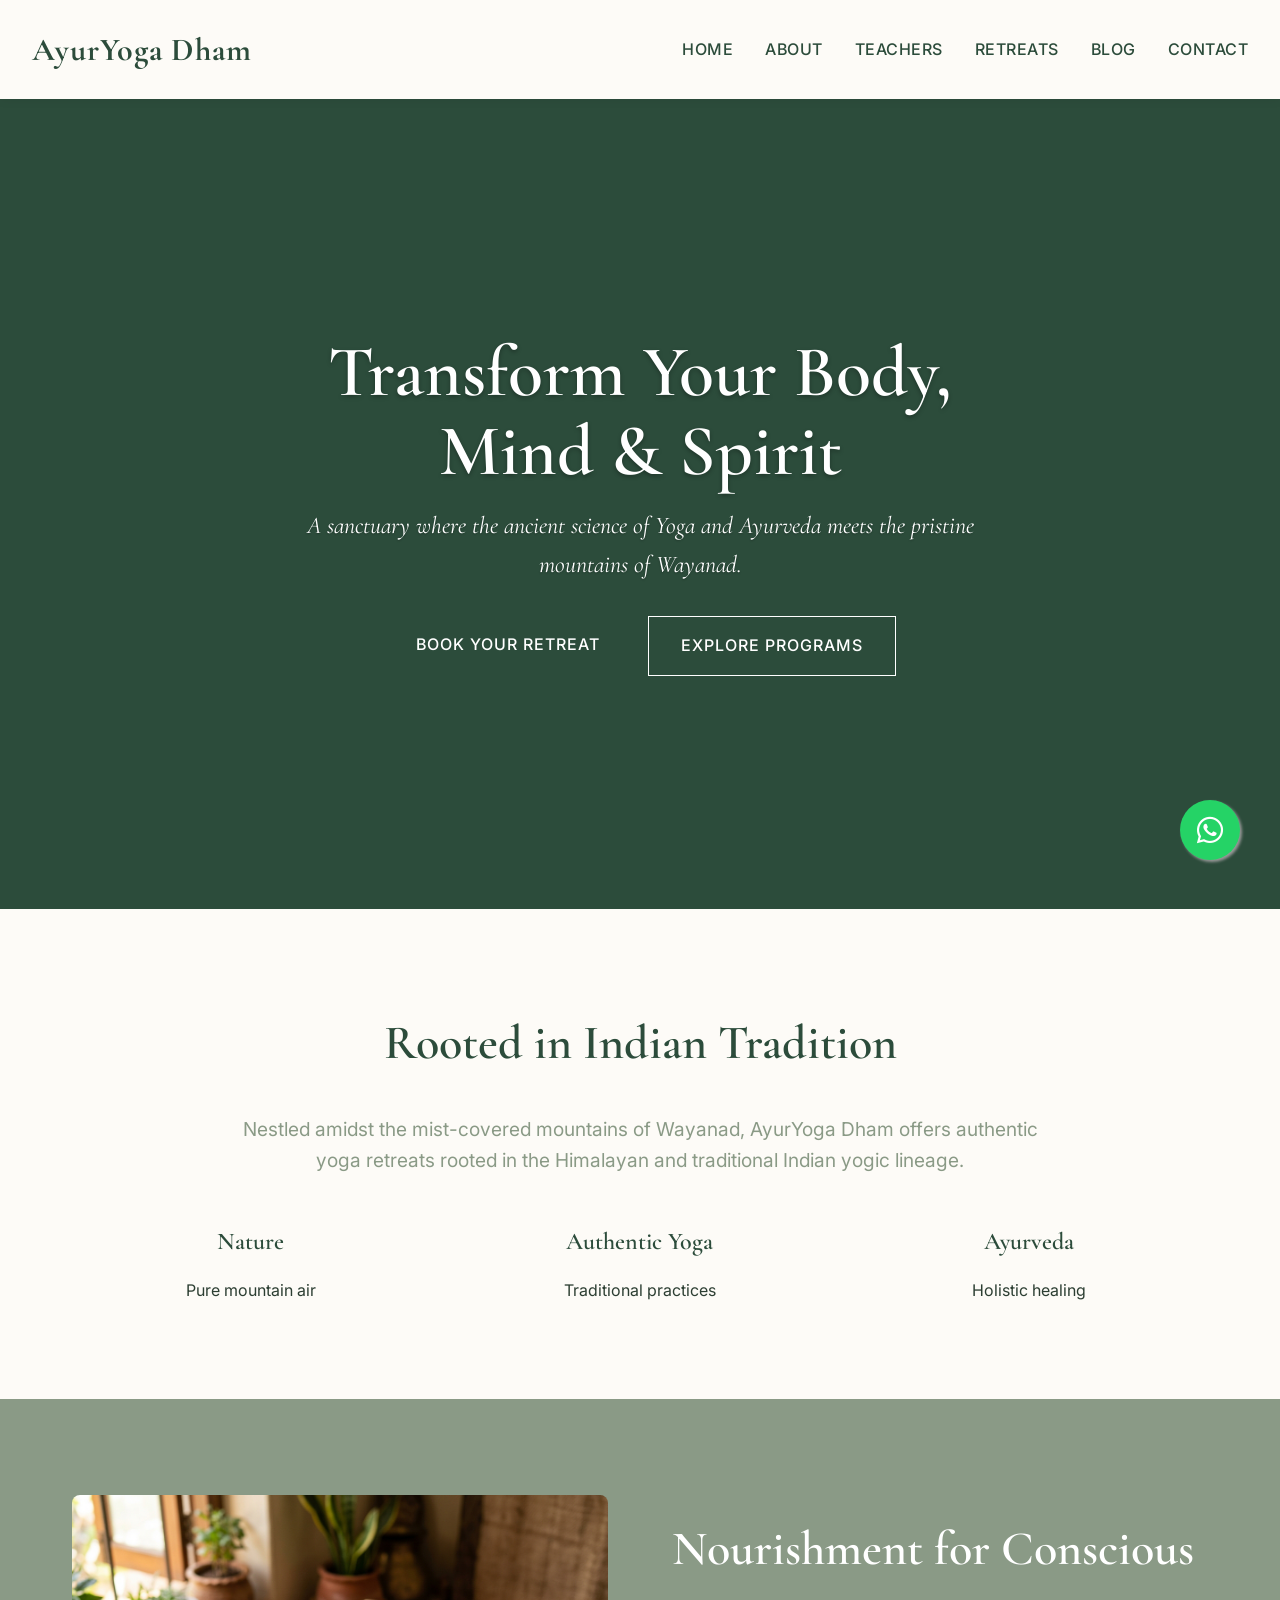
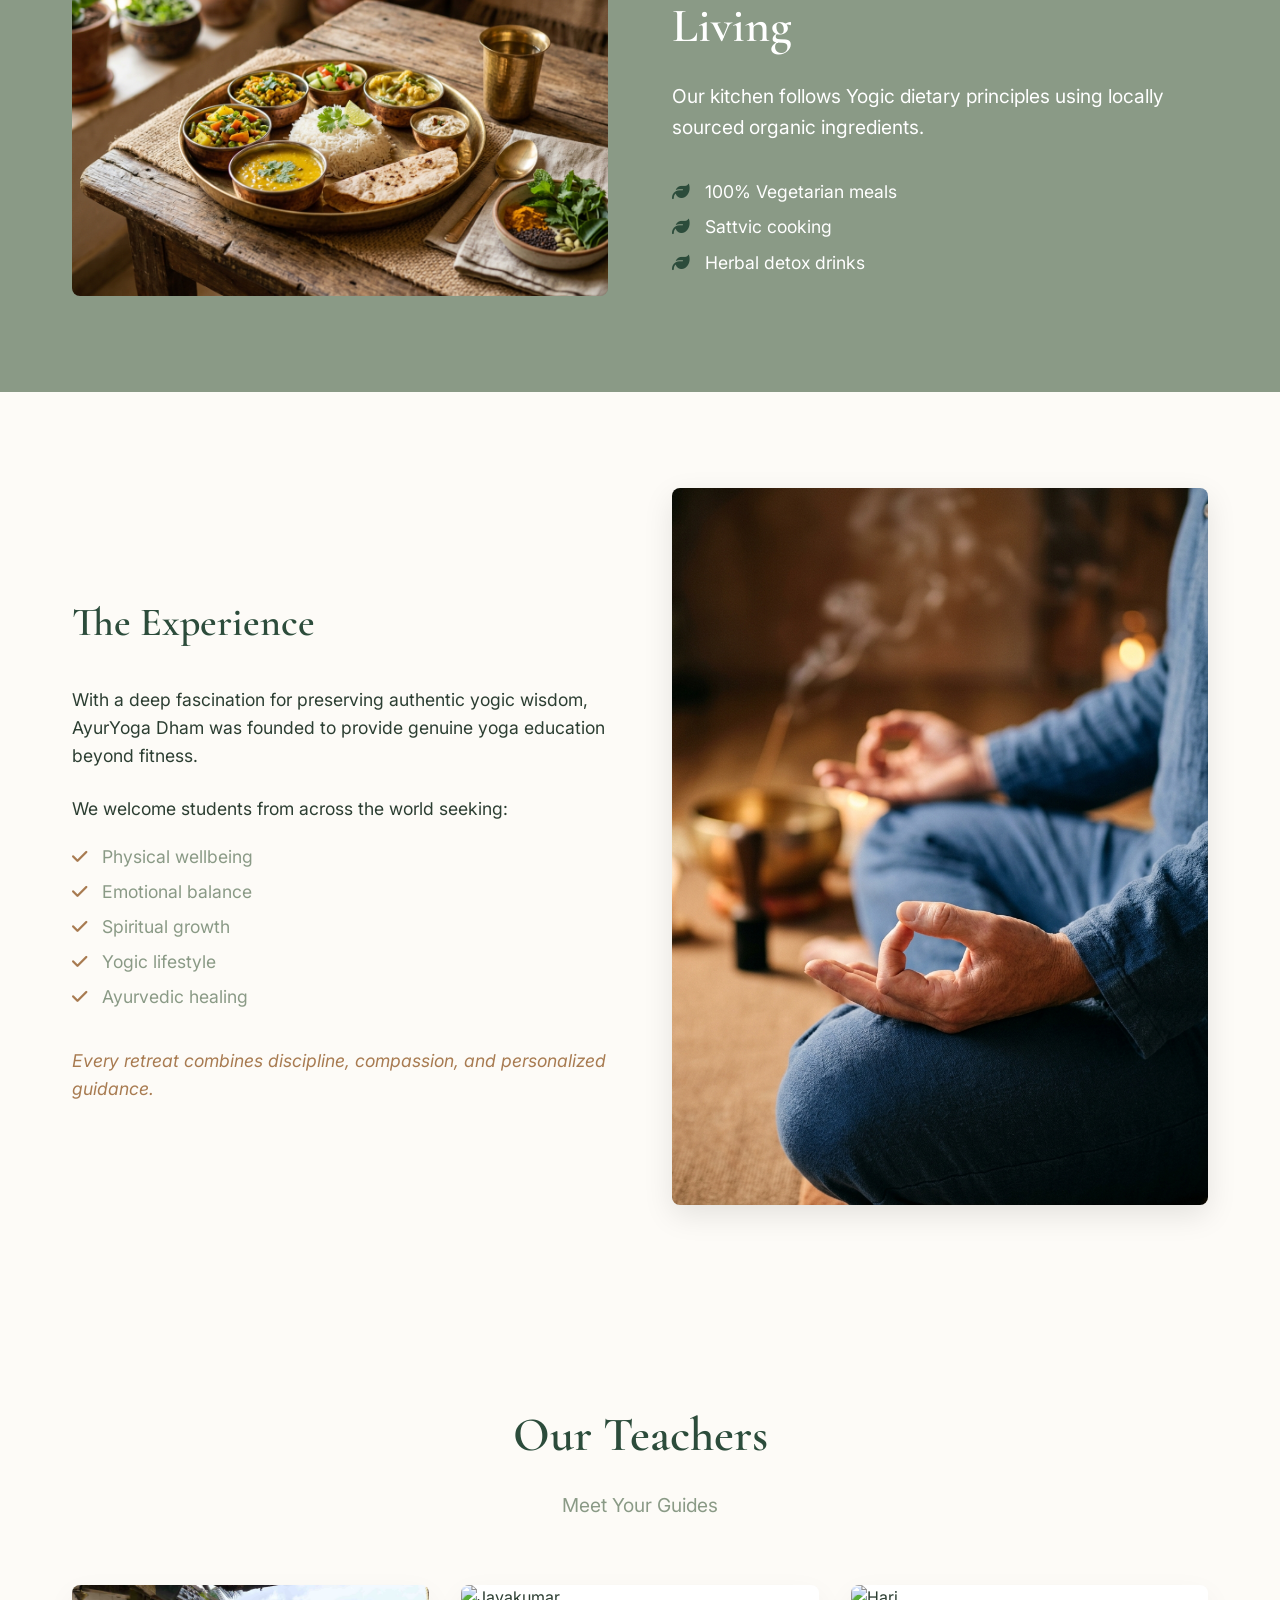
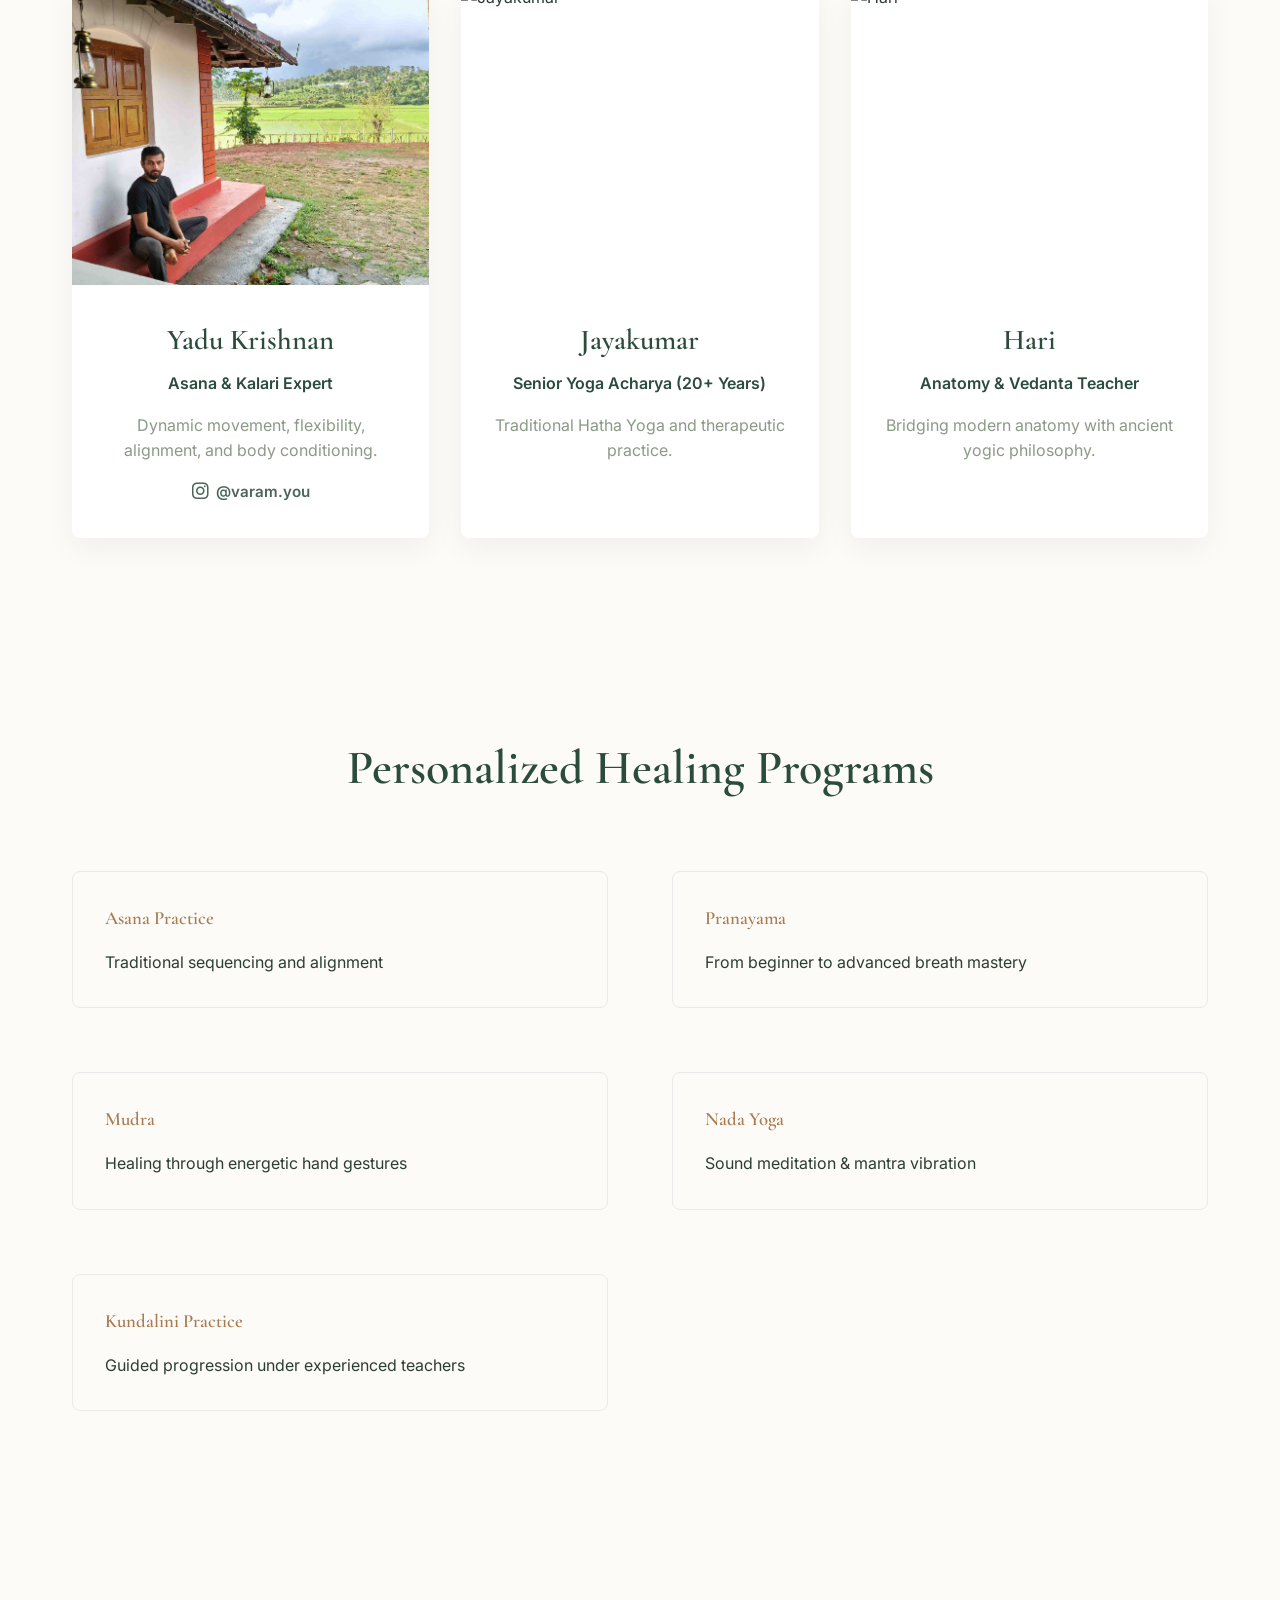
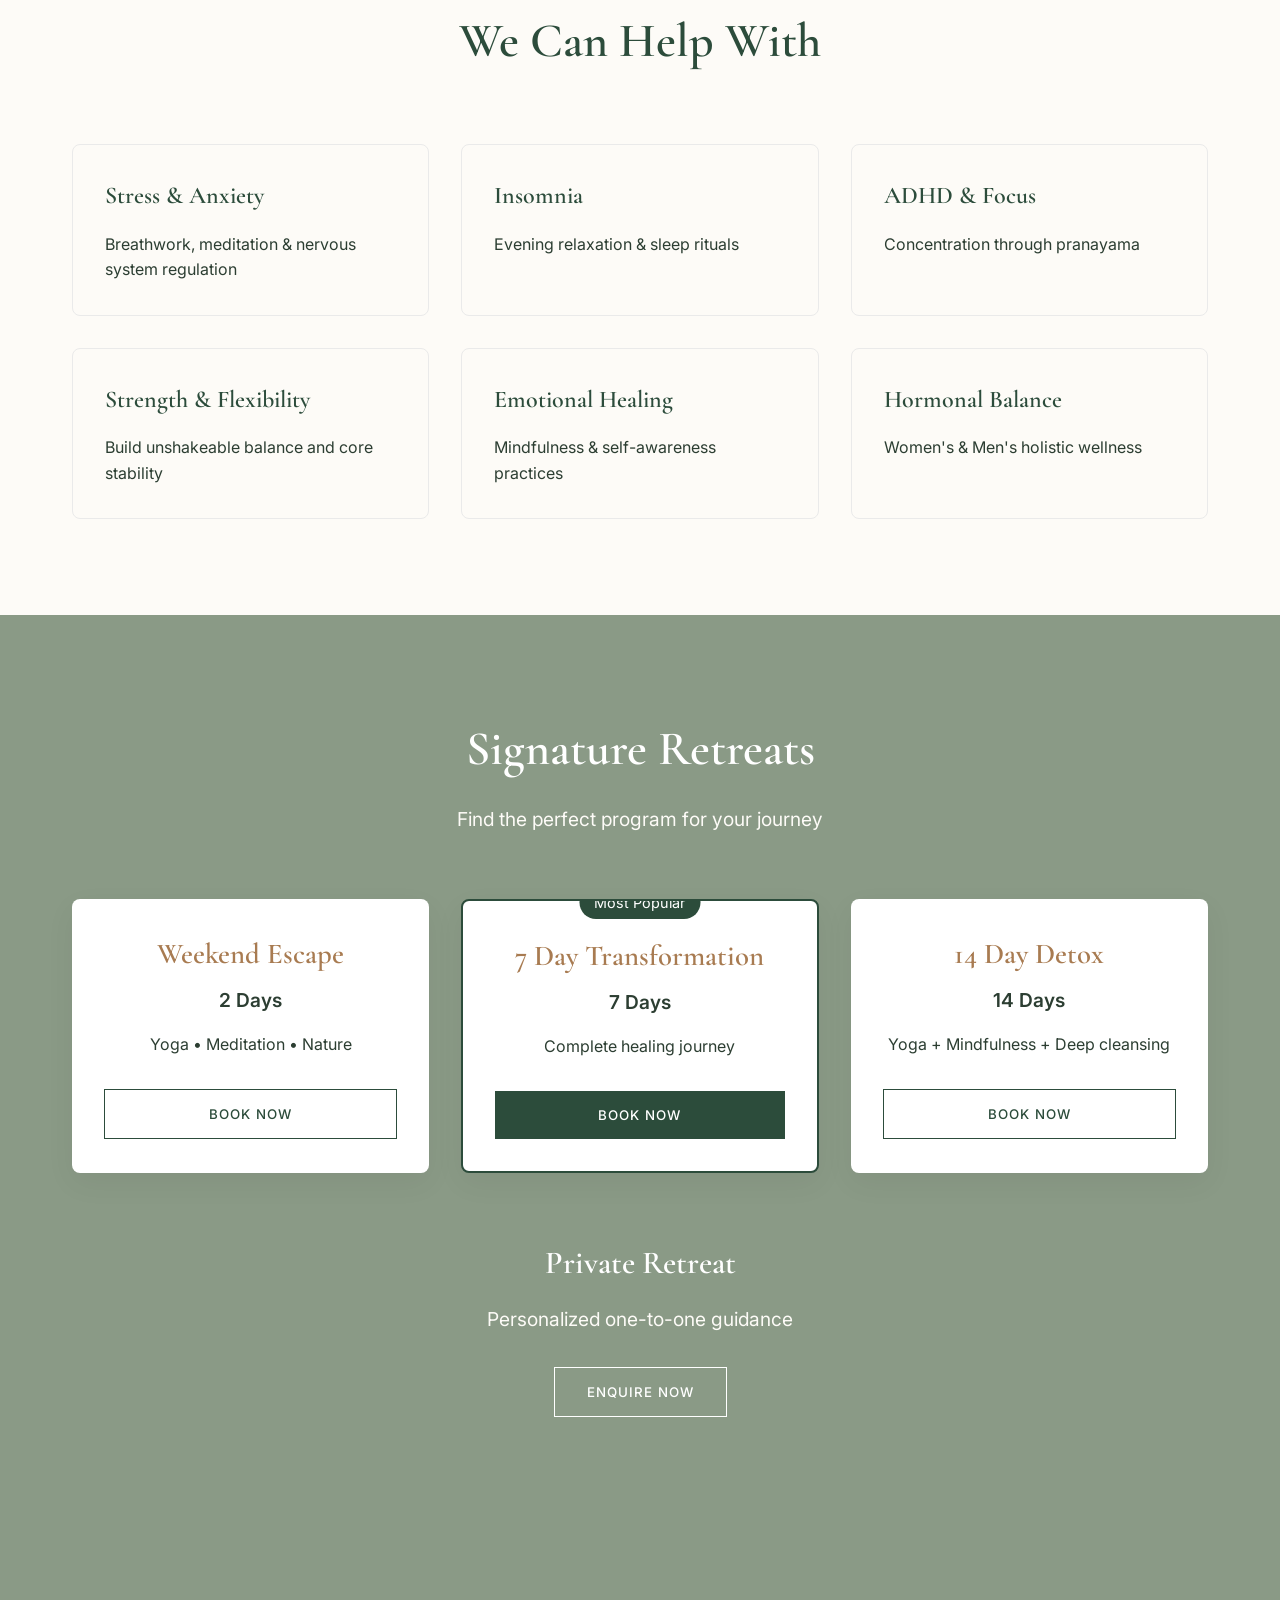
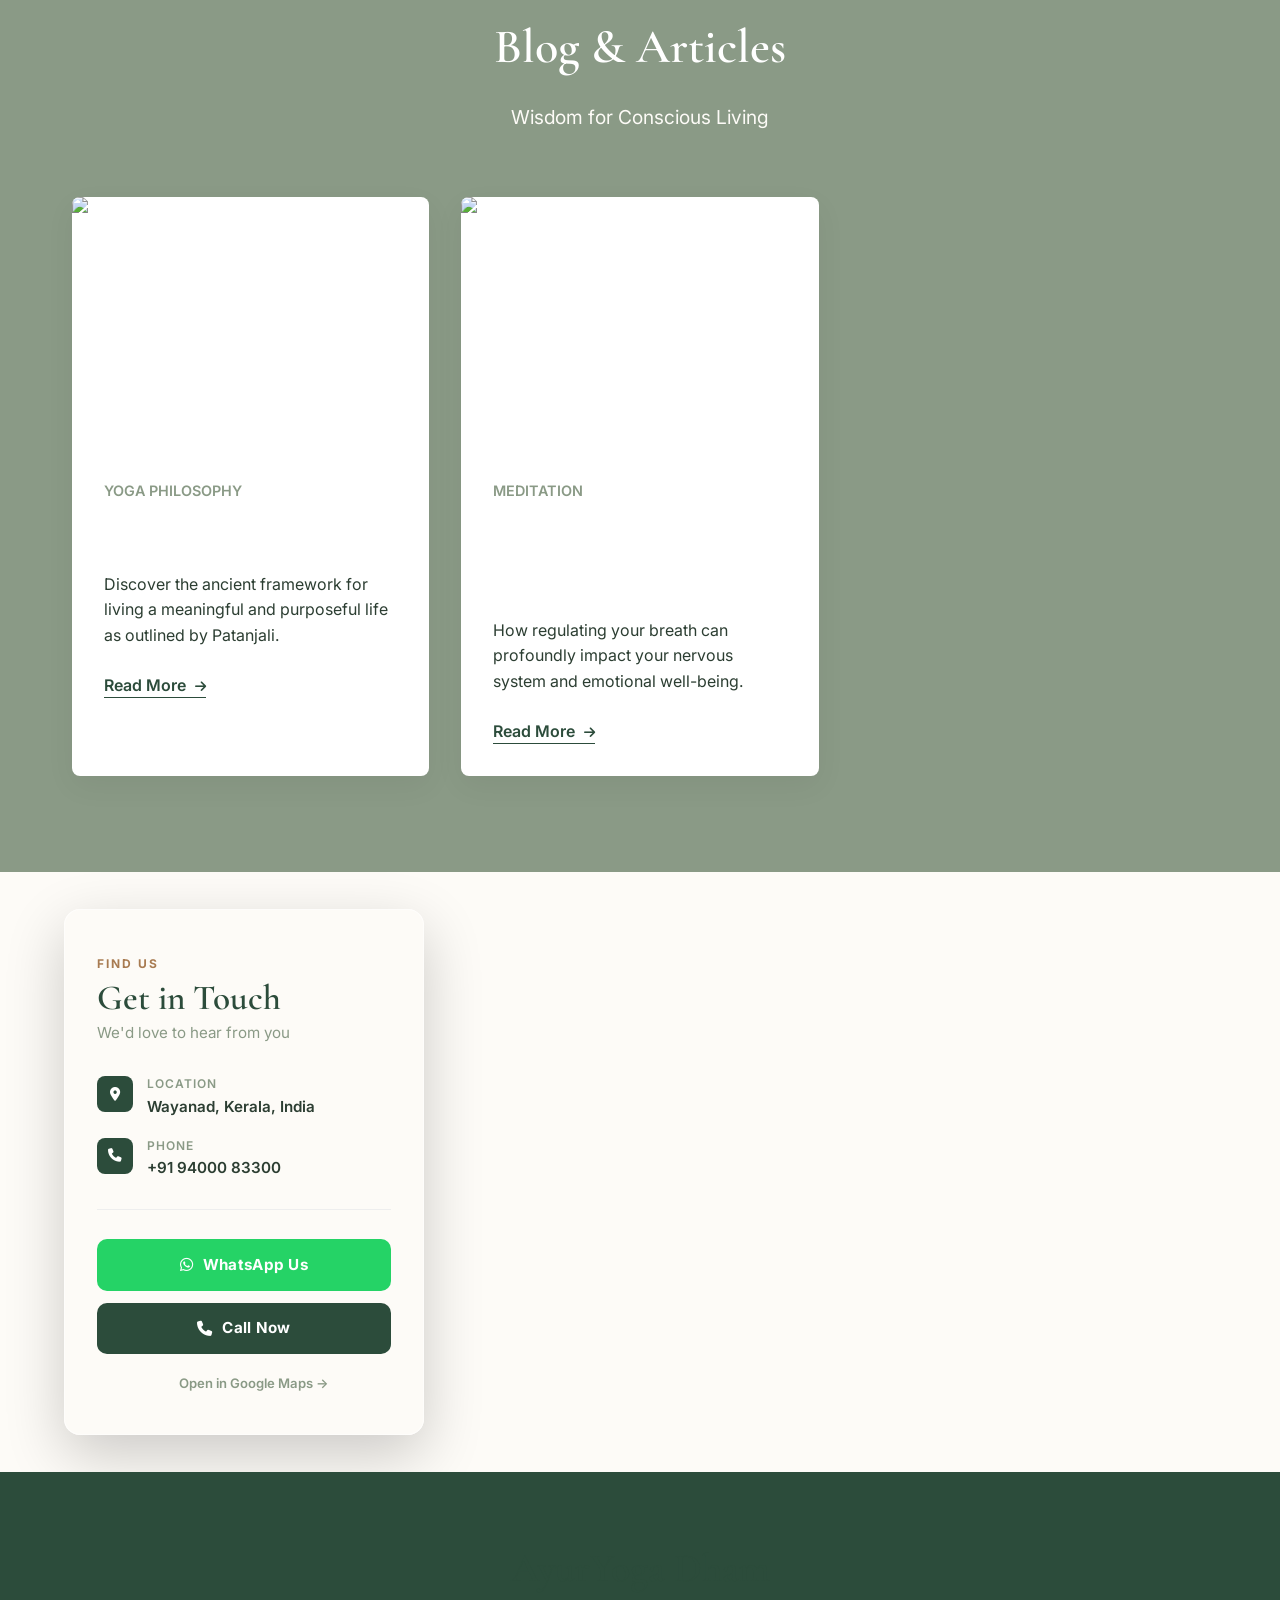
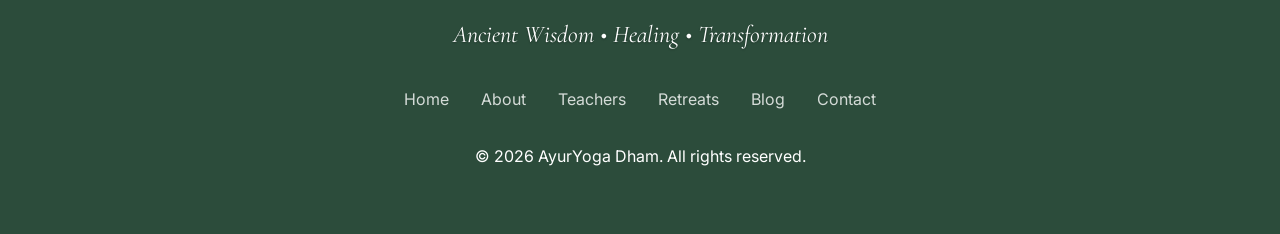
==== commit 628eda37: "Update index.html" ====
--- a/index.html
+++ b/index.html
@@ -135,6 +135,12 @@
                     <h3>Yadu Krishnan</h3>
                     <p style="font-weight: 600; color: var(--forest); margin-bottom: 1rem;">Asana & Kalari Expert</p>
                     <p>Dynamic movement, flexibility, alignment, and body conditioning.</p>
+                    <a href="https://www.instagram.com/varam.you" target="_blank" rel="noopener noreferrer"
+                       style="display:inline-flex;align-items:center;gap:0.45rem;margin-top:1rem;color:var(--forest);text-decoration:none;font-size:0.95rem;font-weight:600;opacity:0.85;transition:opacity 0.2s;"
+                       onmouseover="this.style.opacity='1'" onmouseout="this.style.opacity='0.85'">
+                        <i class="fab fa-instagram" style="font-size:1.2rem;"></i>
+                        <span>@varam.you</span>
+                    </a>
                 </div>
             </div>
 
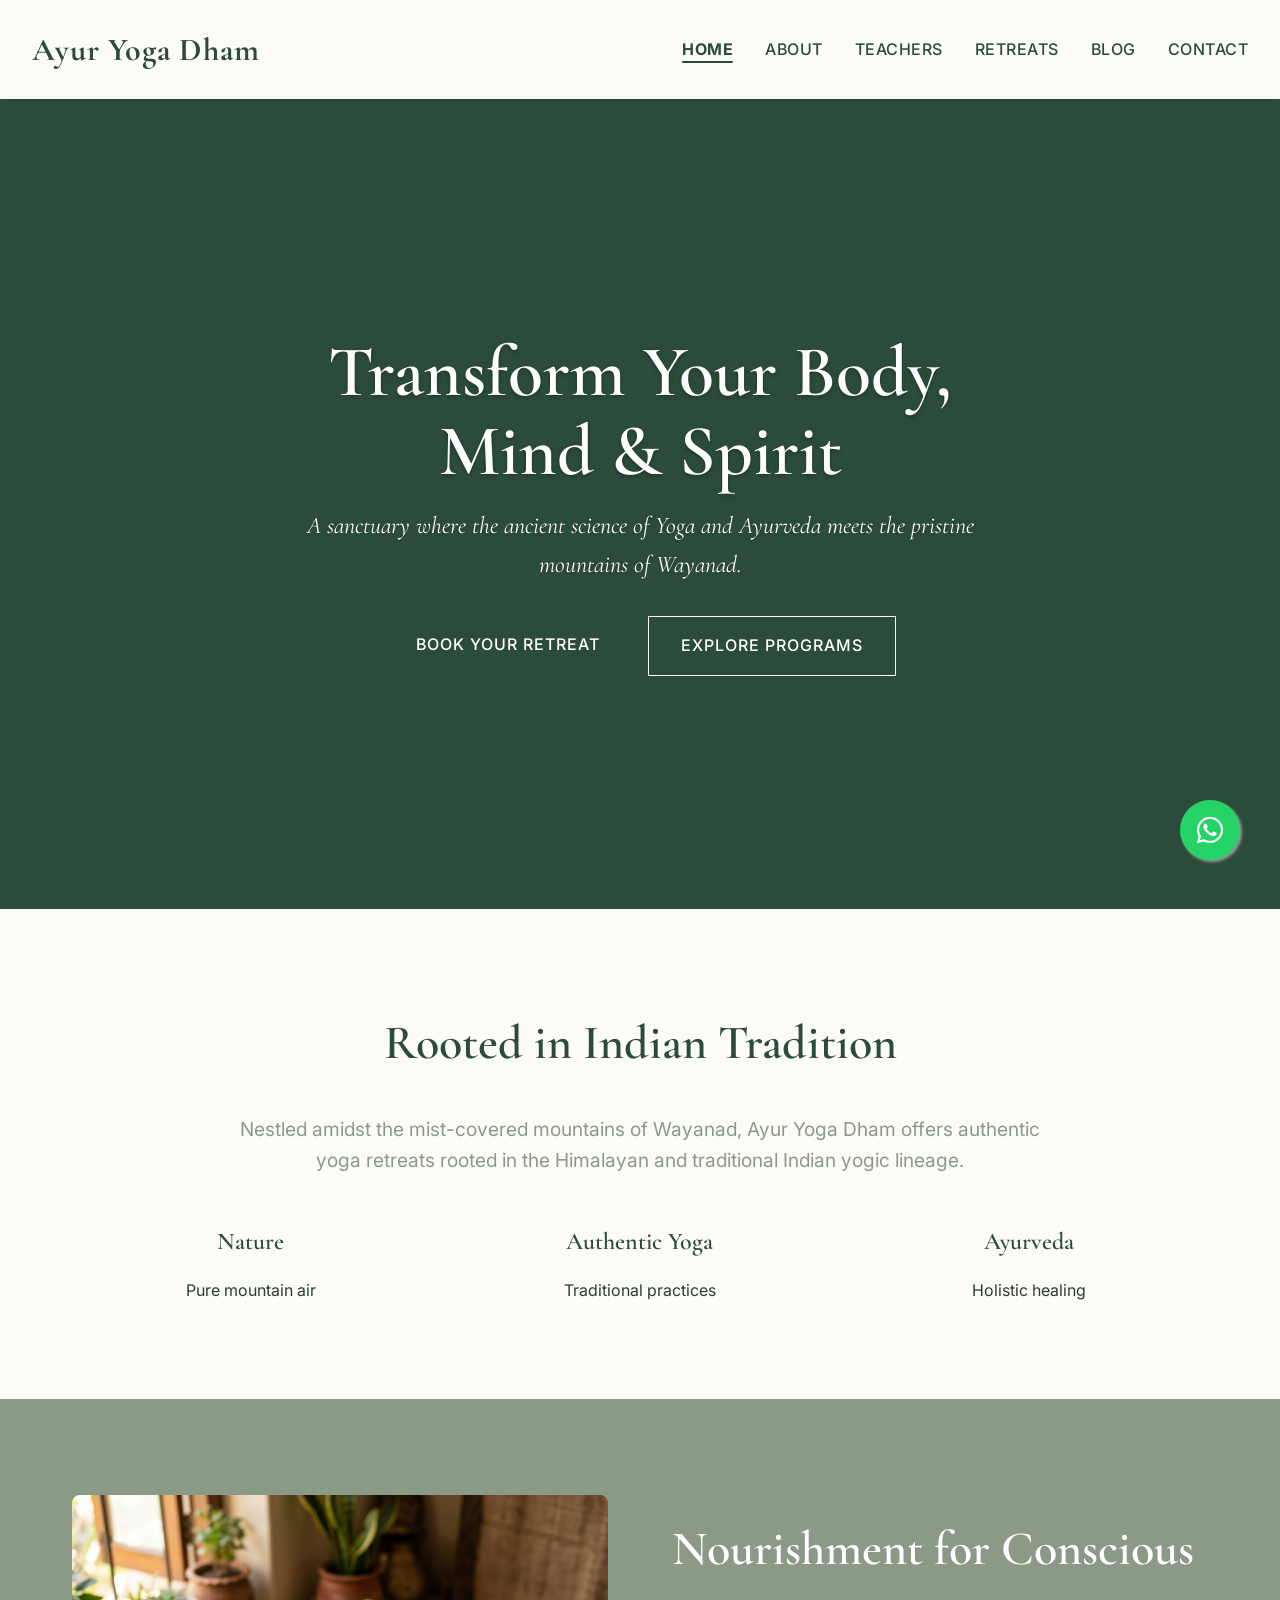
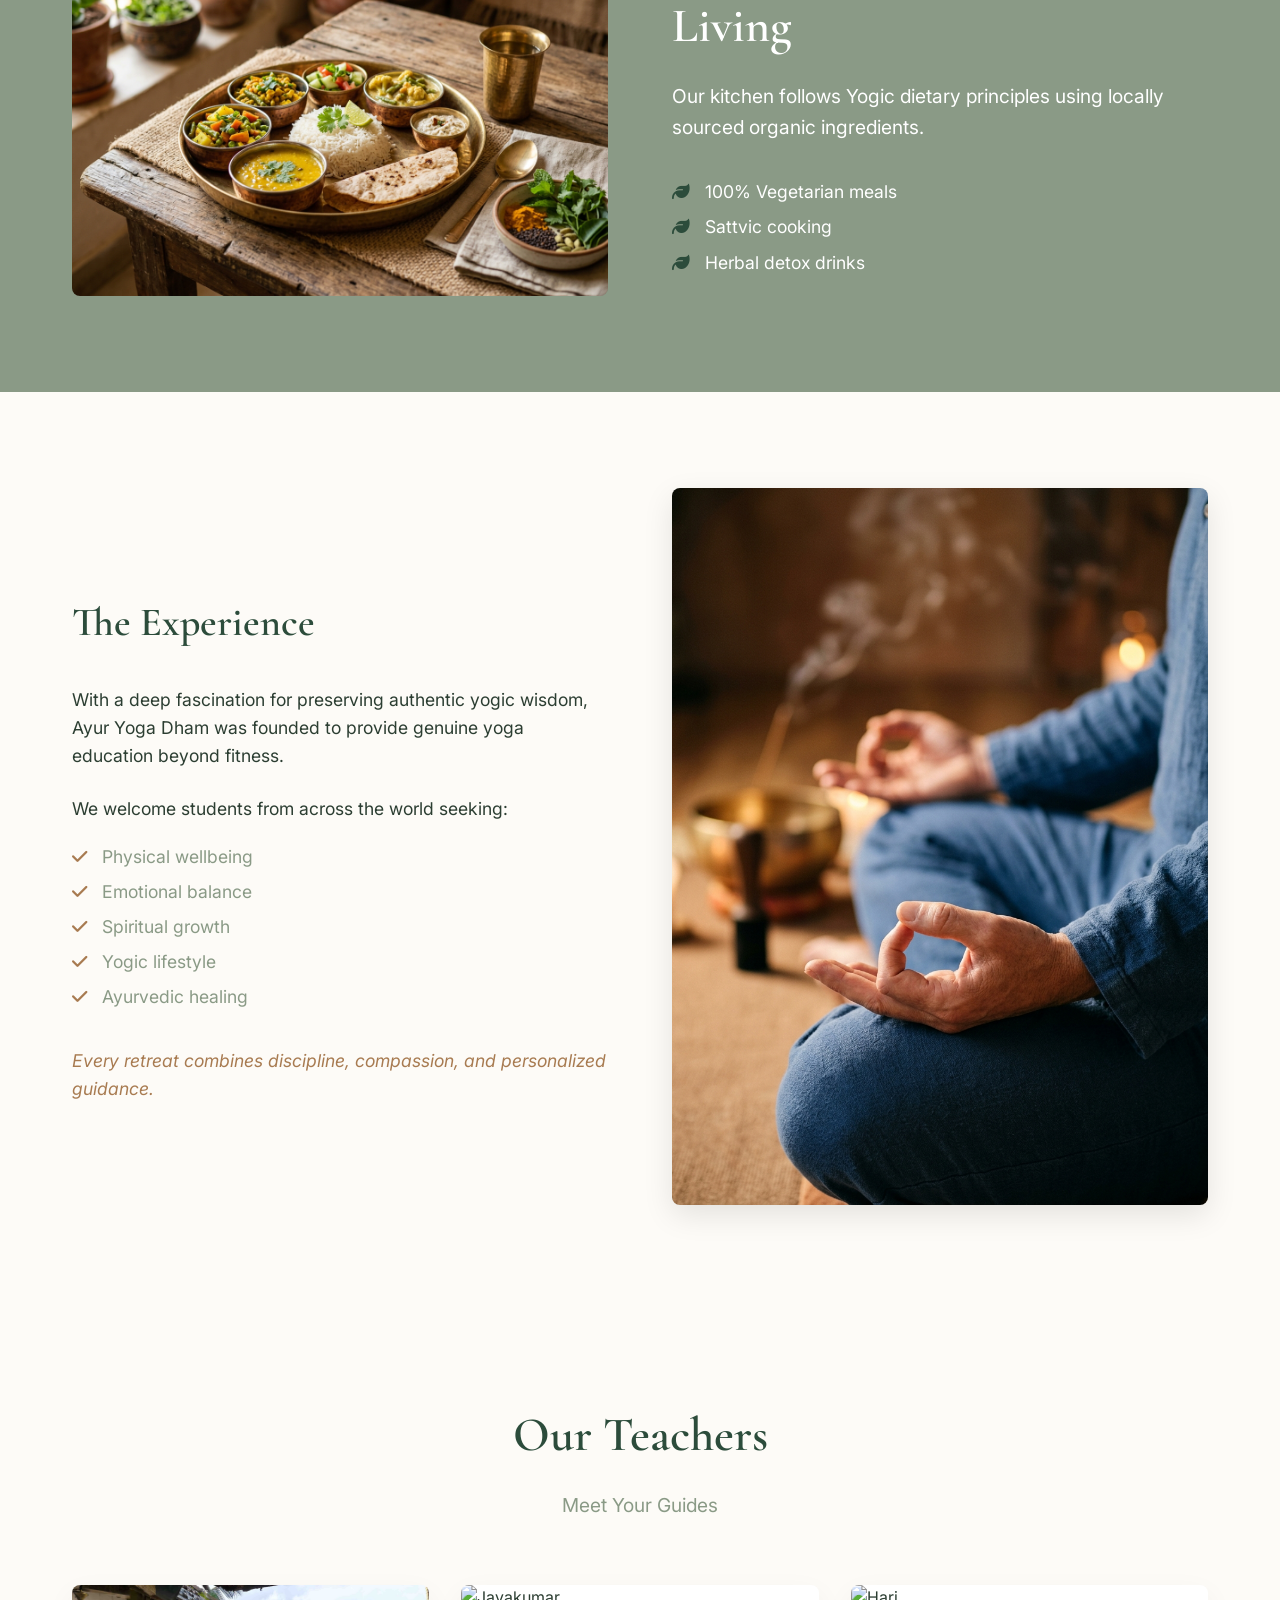
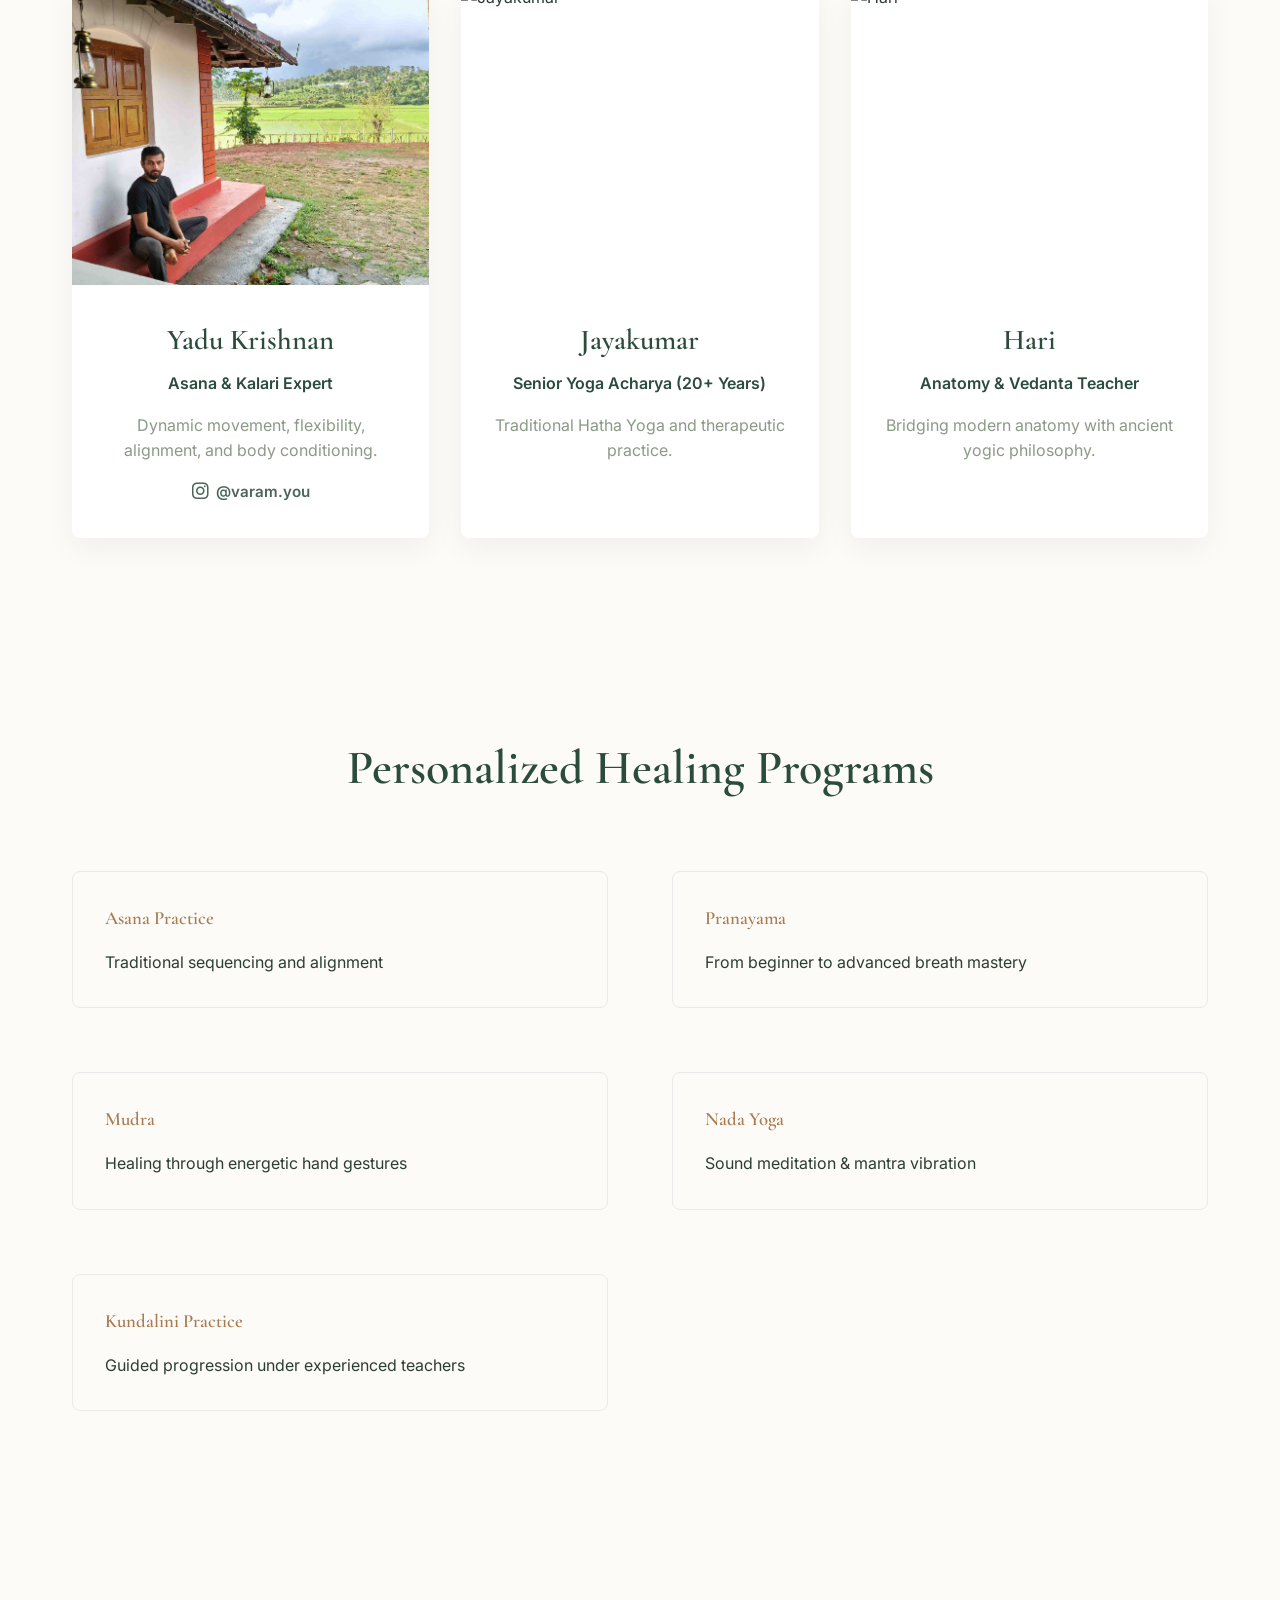
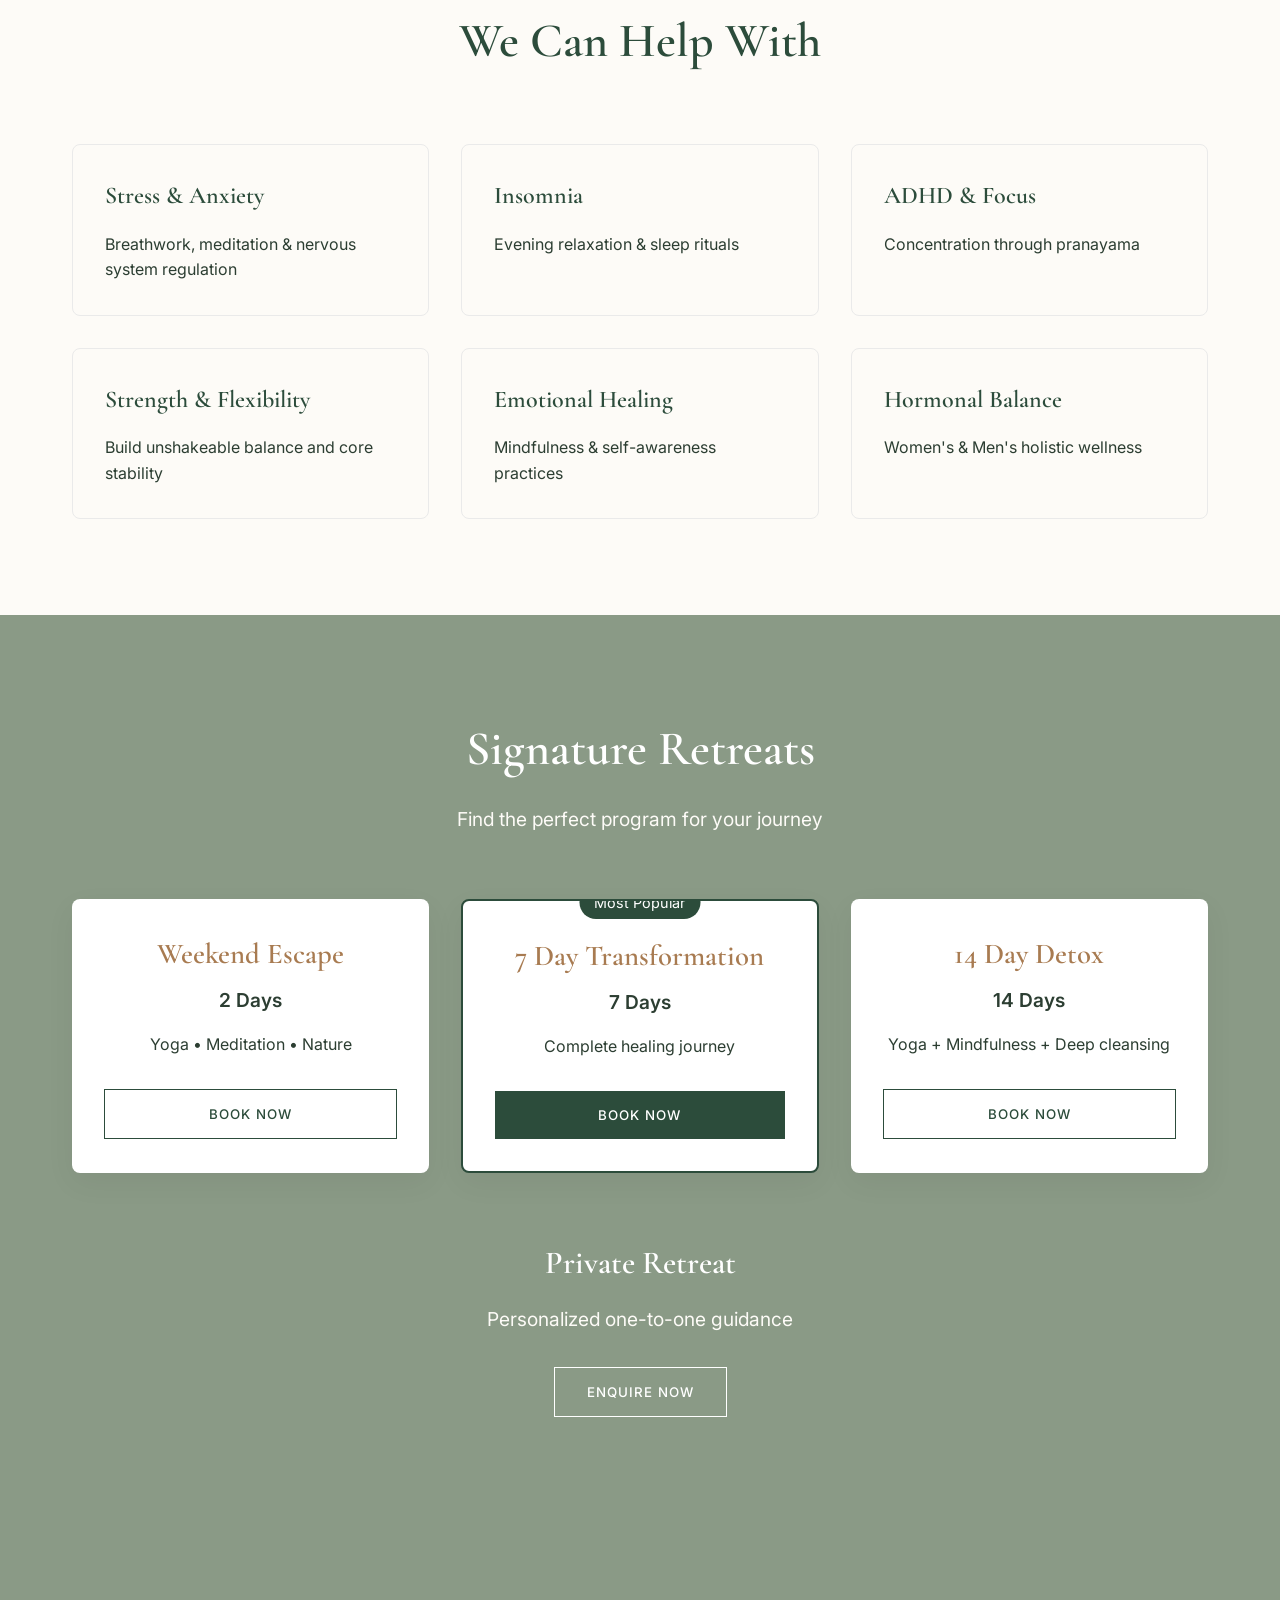
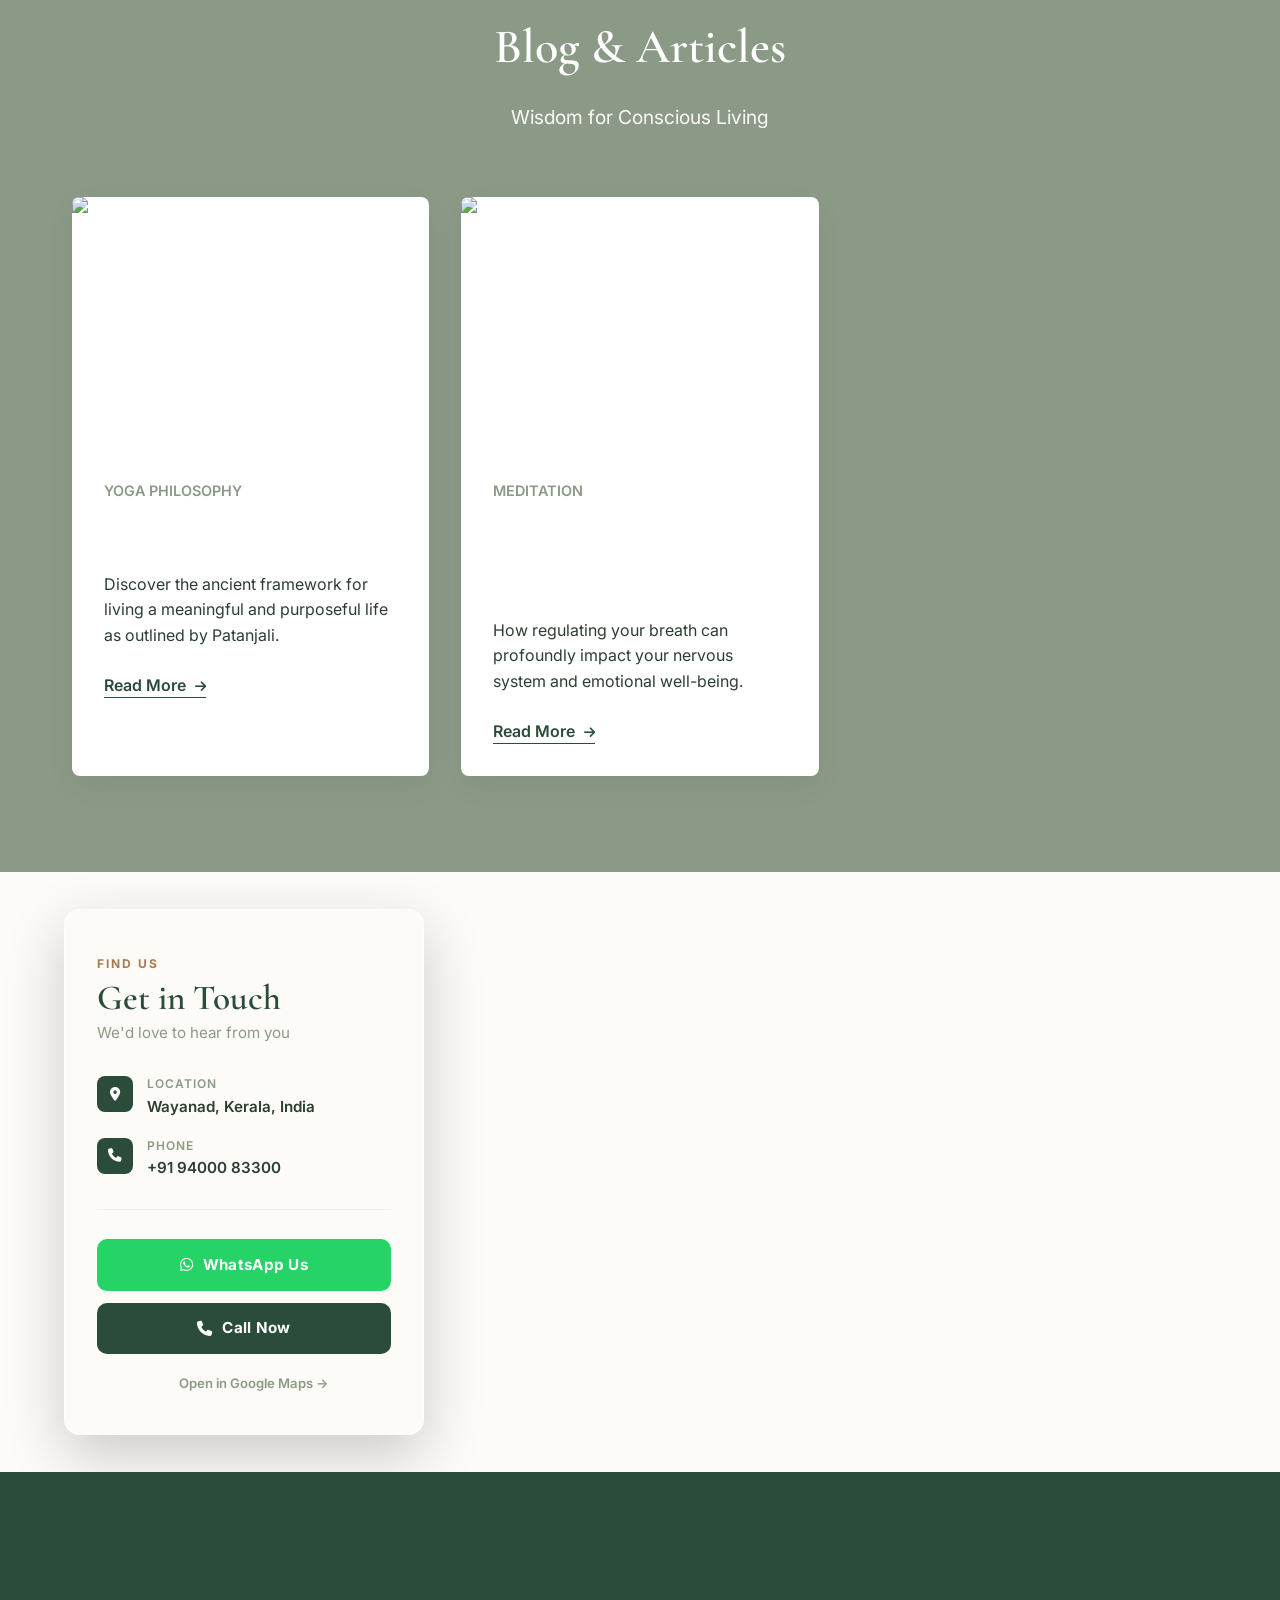
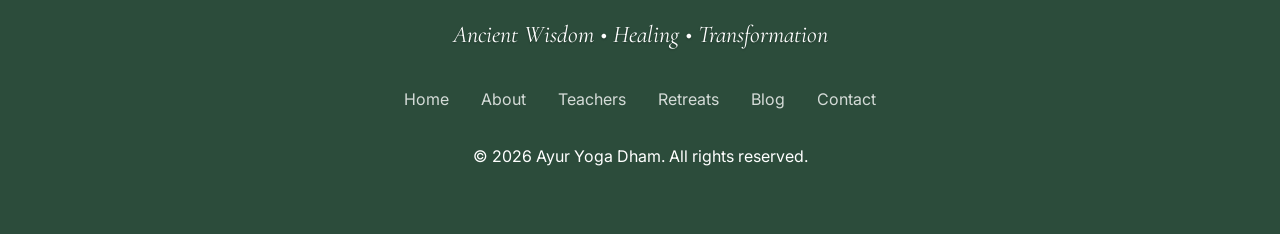
==== commit ccb8bf97: "Update index.html" ====
--- a/index.html
+++ b/index.html
@@ -3,17 +3,34 @@
 <head>
     <meta charset="UTF-8">
     <meta name="viewport" content="width=device-width, initial-scale=1.0">
-    <title>AyurYoga Dham | Ancient Wisdom • Healing • Transformation</title>
+    <title>Ayur Yoga Dham | Ancient Wisdom • Healing • Transformation</title>
     <meta name="description" content="A sanctuary where the ancient science of Yoga and Ayurveda meets the pristine mountains of Wayanad.">
     <link rel="stylesheet" href="style.css">
     <!-- FontAwesome for Icons -->
     <link rel="stylesheet" href="https://cdnjs.cloudflare.com/ajax/libs/font-awesome/6.4.0/css/all.min.css">
+    <style>
+        .nav-links a.active {
+            color: var(--forest, #2c4c3b) !important;
+            font-weight: 700;
+            position: relative;
+        }
+        .nav-links a.active::after {
+            content: '';
+            position: absolute;
+            bottom: -4px;
+            left: 0;
+            width: 100%;
+            height: 2px;
+            background: var(--forest, #2c4c3b);
+            border-radius: 2px;
+        }
+    </style>
 </head>
 <body>
 
 <header class="site-header">
     <div class="nav-container">
-        <a href="#home" class="brand-logo">AyurYoga Dham</a>
+        <a href="#home" class="brand-logo">Ayur Yoga Dham</a>
         
         <nav>
             <ul class="nav-links">
@@ -22,7 +39,7 @@
                 <li><a href="#teachers">Teachers</a></li>
                 <li><a href="#retreats">Retreats</a></li>
                 <li><a href="#blog">Blog</a></li>
-                <li><a href="#contact">Contact</a></li>
+                <li><a href="#contact-map">Contact</a></li>
             </ul>
         </nav>
         
@@ -52,7 +69,7 @@
     <div class="container text-center">
         <h2 style="font-size: 3rem; margin-bottom: 2rem;">Rooted in Indian Tradition</h2>
         <p style="font-size: 1.2rem; max-width: 800px; margin: 0 auto 3rem auto; color: var(--sage);">
-            Nestled amidst the mist-covered mountains of Wayanad, AyurYoga Dham offers authentic yoga retreats rooted in the Himalayan and traditional Indian yogic lineage.
+            Nestled amidst the mist-covered mountains of Wayanad, Ayur Yoga Dham offers authentic yoga retreats rooted in the Himalayan and traditional Indian yogic lineage.
         </p>
         <div class="grid-3 mt-2">
             <div>
@@ -98,7 +115,7 @@
             <div>
                 <h2 style="font-size: 2.5rem; margin-bottom: 2rem;">The Experience</h2>
                 <p style="font-size: 1.1rem; margin-bottom: 1.5rem;">
-                    With a deep fascination for preserving authentic yogic wisdom, AyurYoga Dham was founded to provide genuine yoga education beyond fitness.
+                    With a deep fascination for preserving authentic yogic wisdom, Ayur Yoga Dham was founded to provide genuine yoga education beyond fitness.
                 </p>
                 <p style="font-size: 1.1rem; margin-bottom: 1rem;">We welcome students from across the world seeking:</p>
                 <ul style="list-style: none; padding-left: 0; font-size: 1.1rem; line-height: 2; margin-bottom: 2rem; color: var(--sage);">
@@ -167,7 +184,7 @@
 
 
 <!-- Personalized Healing Programs -->
-<section class="section">
+<section id="retreats" class="section">
     <div class="container">
         <div class="section-header">
             <h2>Personalized Healing Programs</h2>
@@ -235,7 +252,7 @@
 </section>
 
 <!-- #retreats: Signature Retreats -->
-<section id="retreats" class="section section-bg-sage">
+<section class="section section-bg-sage">
     <div class="container">
         <div class="section-header">
             <h2>Signature Retreats</h2>
@@ -327,7 +344,7 @@
             allowfullscreen=""
             loading="lazy"
             referrerpolicy="no-referrer-when-downgrade"
-            title="AyurYoga Dham Location - Wayanad, Kerala">
+            title="Ayur Yoga Dham Location - Wayanad, Kerala">
         </iframe>
     </div>
 
@@ -572,7 +589,7 @@
 
 <footer class="site-footer">
     <div class="footer-content">
-        <h2 class="footer-brand">AyurYoga Dham</h2>
+        <h2 class="footer-brand">Ayur Yoga Dham</h2>
         <p class="hero-tagline" style="margin-bottom: 1rem;">Ancient Wisdom • Healing • Transformation</p>
         
         <ul class="footer-links">
@@ -581,10 +598,10 @@
             <li><a href="#teachers">Teachers</a></li>
             <li><a href="#retreats">Retreats</a></li>
             <li><a href="#blog">Blog</a></li>
-            <li><a href="#contact">Contact</a></li>
+            <li><a href="#contact-map">Contact</a></li>
         </ul>
         
-        <p>&copy; 2026 AyurYoga Dham. All rights reserved.</p>
+        <p>&copy; 2026 Ayur Yoga Dham. All rights reserved.</p>
     </div>
 </footer>
 
@@ -638,28 +655,27 @@
 
 <!-- Mobile Menu Script -->
 <script>
-    document.querySelector('.mobile-menu-btn').addEventListener('click', function() {
-        const nav = document.querySelector('.nav-links');
-        if (nav.style.display === 'flex') {
-            nav.style.display = 'none';
-        } else {
-            nav.style.display = 'flex';
-            nav.style.flexDirection = 'column';
-            nav.style.position = 'absolute';
-            nav.style.top = '100%';
-            nav.style.left = '0';
-            nav.style.width = '100%';
-            nav.style.backgroundColor = 'rgba(253, 251, 247, 0.98)';
-            nav.style.padding = '2rem';
-            nav.style.boxShadow = '0 10px 10px rgba(0,0,0,0.1)';
-        }
+    const menuBtn = document.querySelector('.mobile-menu-btn');
+    const navMenu = document.querySelector('.nav-links');
+
+    menuBtn.addEventListener('click', function() {
+        navMenu.classList.toggle('open');
+        // Swap hamburger ↔ close icon
+        const icon = menuBtn.querySelector('i');
+        icon.classList.toggle('fa-bars');
+        icon.classList.toggle('fa-xmark');
+        document.body.style.overflow = navMenu.classList.contains('open') ? 'hidden' : '';
     });
 
     // Close mobile menu on link click
     document.querySelectorAll('.nav-links a').forEach(link => {
         link.addEventListener('click', () => {
             if (window.innerWidth <= 768) {
-                document.querySelector('.nav-links').style.display = 'none';
+                navMenu.classList.remove('open');
+                const icon = menuBtn.querySelector('i');
+                icon.classList.add('fa-bars');
+                icon.classList.remove('fa-xmark');
+                document.body.style.overflow = '';
             }
         });
     });
@@ -667,7 +683,7 @@
     // ── Booking Modal ──
     function openBookModal(retreatName) {
         document.getElementById('modalRetreatName').textContent = retreatName;
-        const msg = encodeURIComponent('Hi, I am interested in the ' + retreatName + ' at AyurYoga Dham. Please share more details.');
+        const msg = encodeURIComponent('Hi, I am interested in the ' + retreatName + ' at Ayur Yoga Dham. Please share more details.');
         document.getElementById('modalWaLink').href = 'https://wa.me/919400083300?text=' + msg;
         const modal = document.getElementById('bookModal');
         modal.style.display = 'flex';
@@ -686,6 +702,29 @@
     document.addEventListener('keydown', function(e) {
         if (e.key === 'Escape') closeBookModal();
     });
+
+    // ── Active Nav Highlight ──
+    const navSections = ['home', 'about', 'teachers', 'retreats', 'blog', 'contact-map'];
+    const navLinks = {};
+    navSections.forEach(id => {
+        const el = document.getElementById(id);
+        const link = document.querySelector(`.nav-links a[href="#${id}"]`);
+        if (el && link) navLinks[id] = { el, link };
+    });
+
+    const observer = new IntersectionObserver(entries => {
+        entries.forEach(entry => {
+            const id = entry.target.id;
+            if (navLinks[id]) {
+                if (entry.isIntersecting) {
+                    Object.values(navLinks).forEach(({ link }) => link.classList.remove('active'));
+                    navLinks[id].link.classList.add('active');
+                }
+            }
+        });
+    }, { rootMargin: '-30% 0px -60% 0px', threshold: 0 });
+
+    Object.values(navLinks).forEach(({ el }) => observer.observe(el));
 </script>
 
 </body>
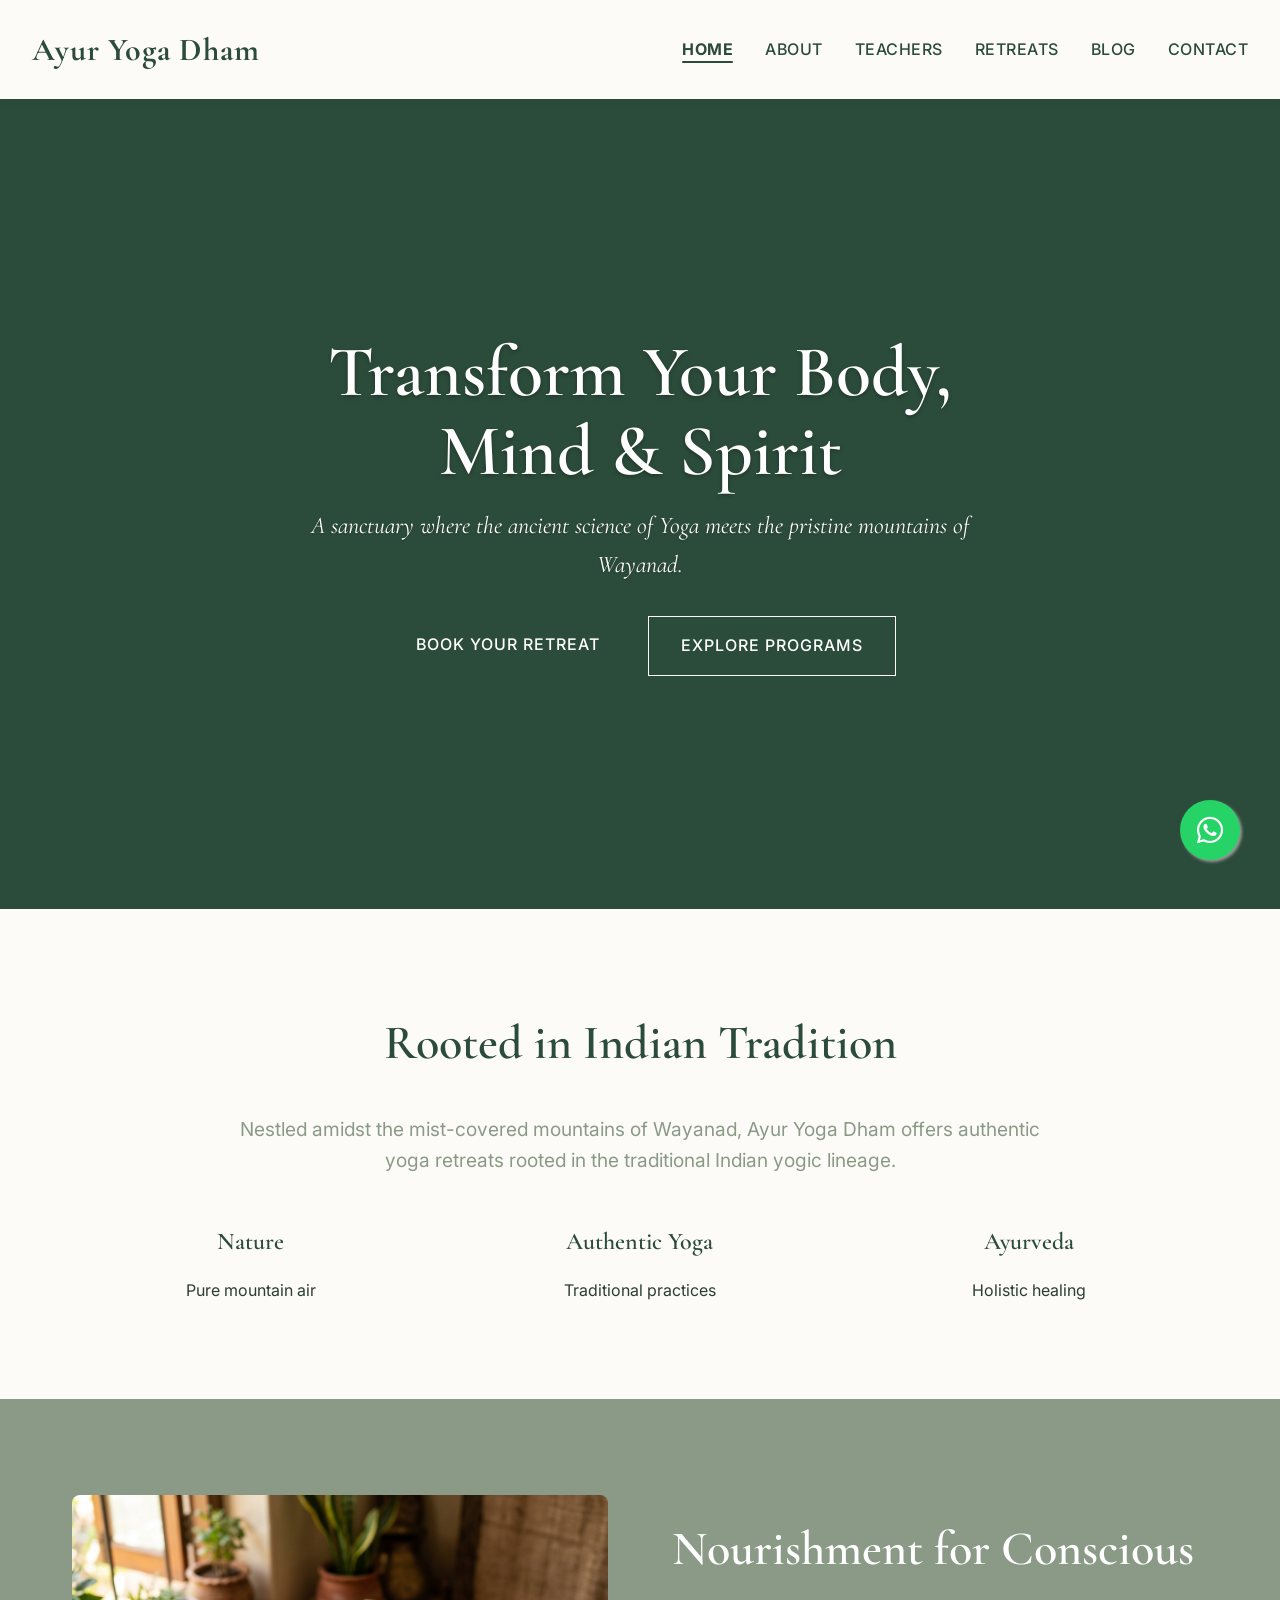
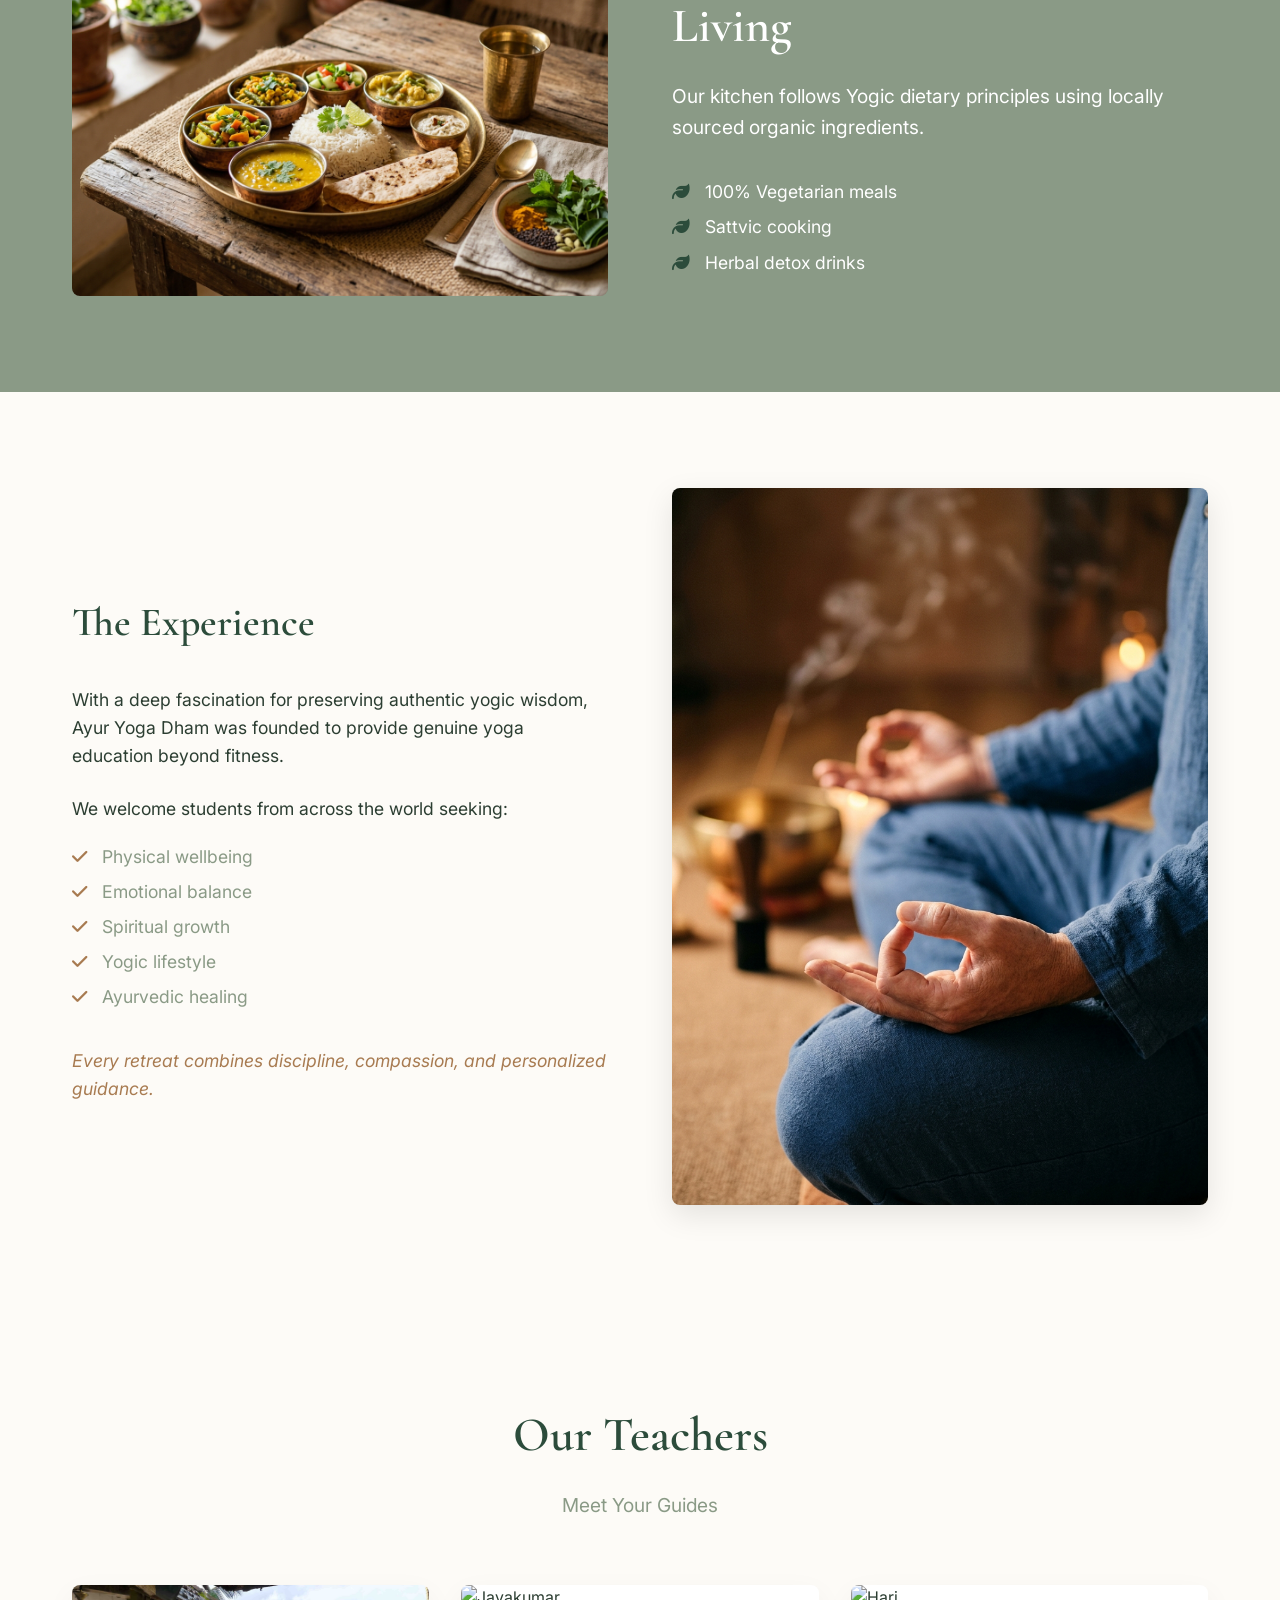
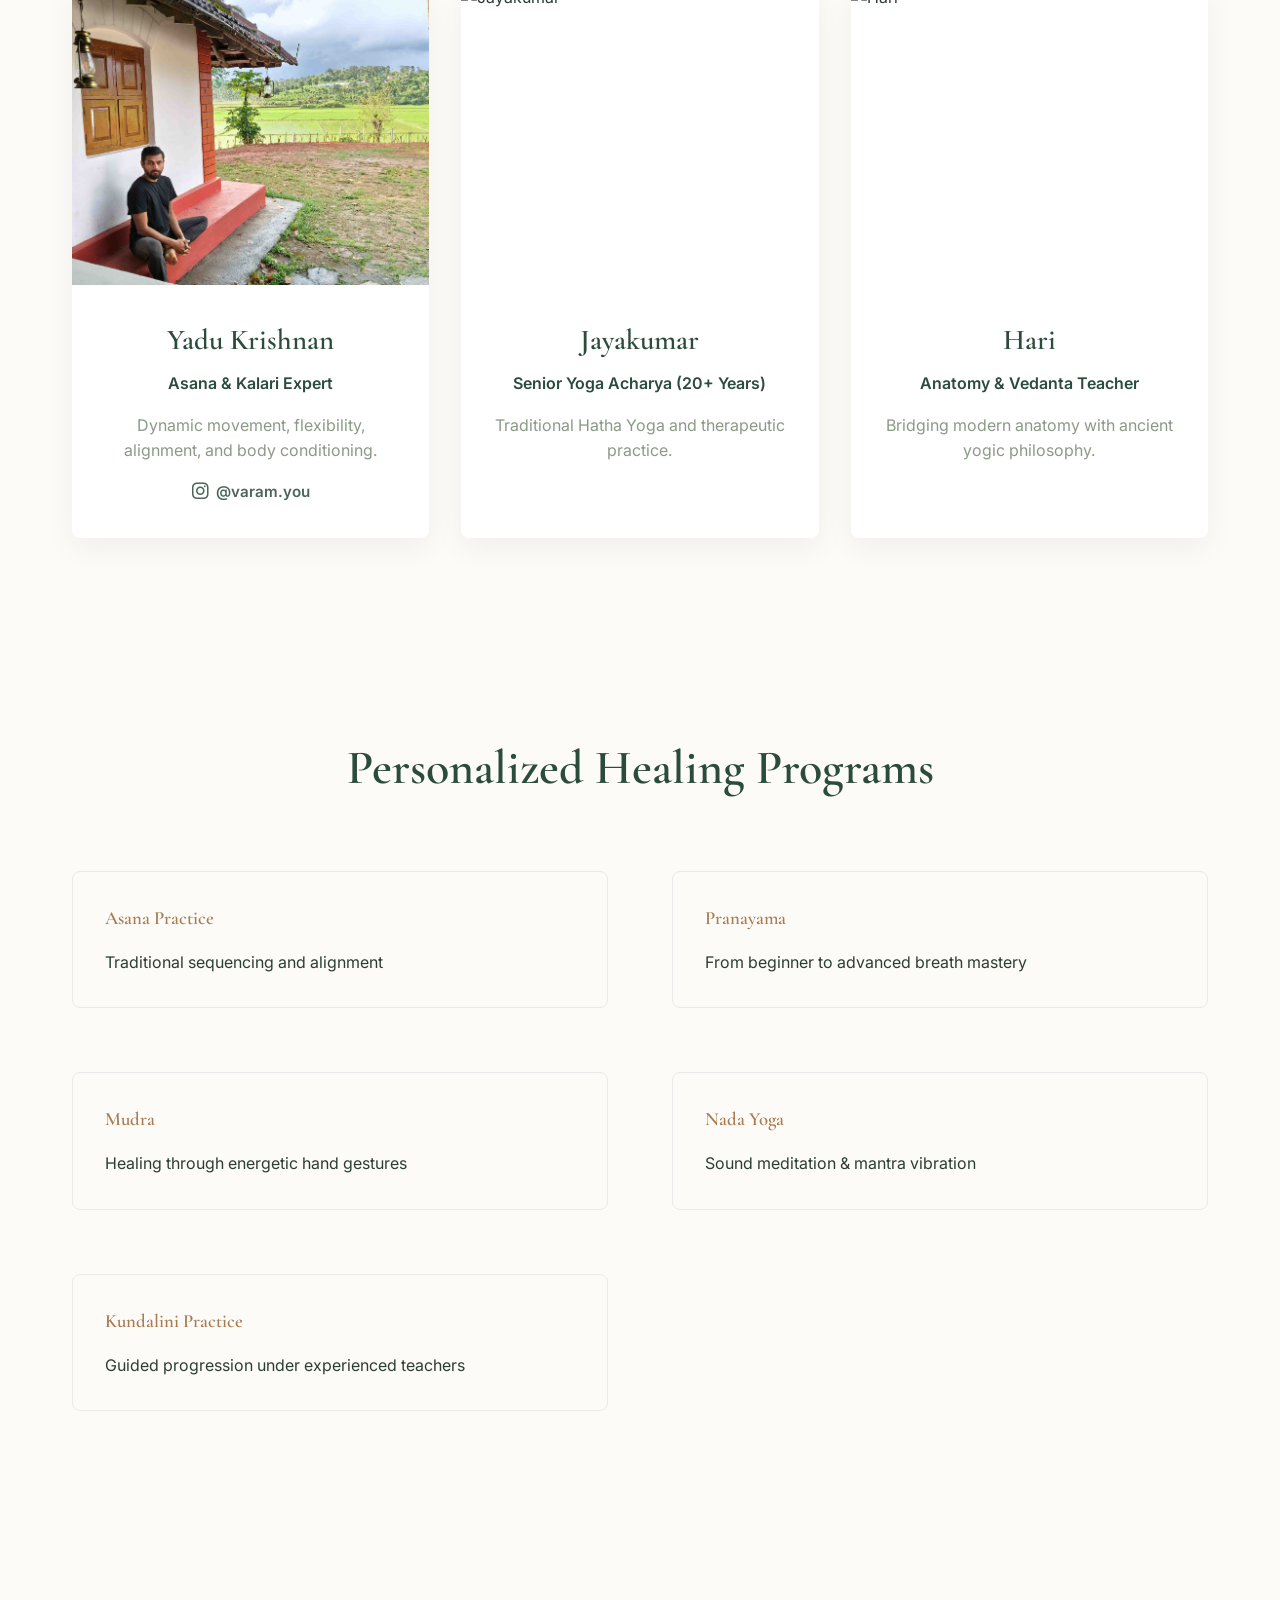
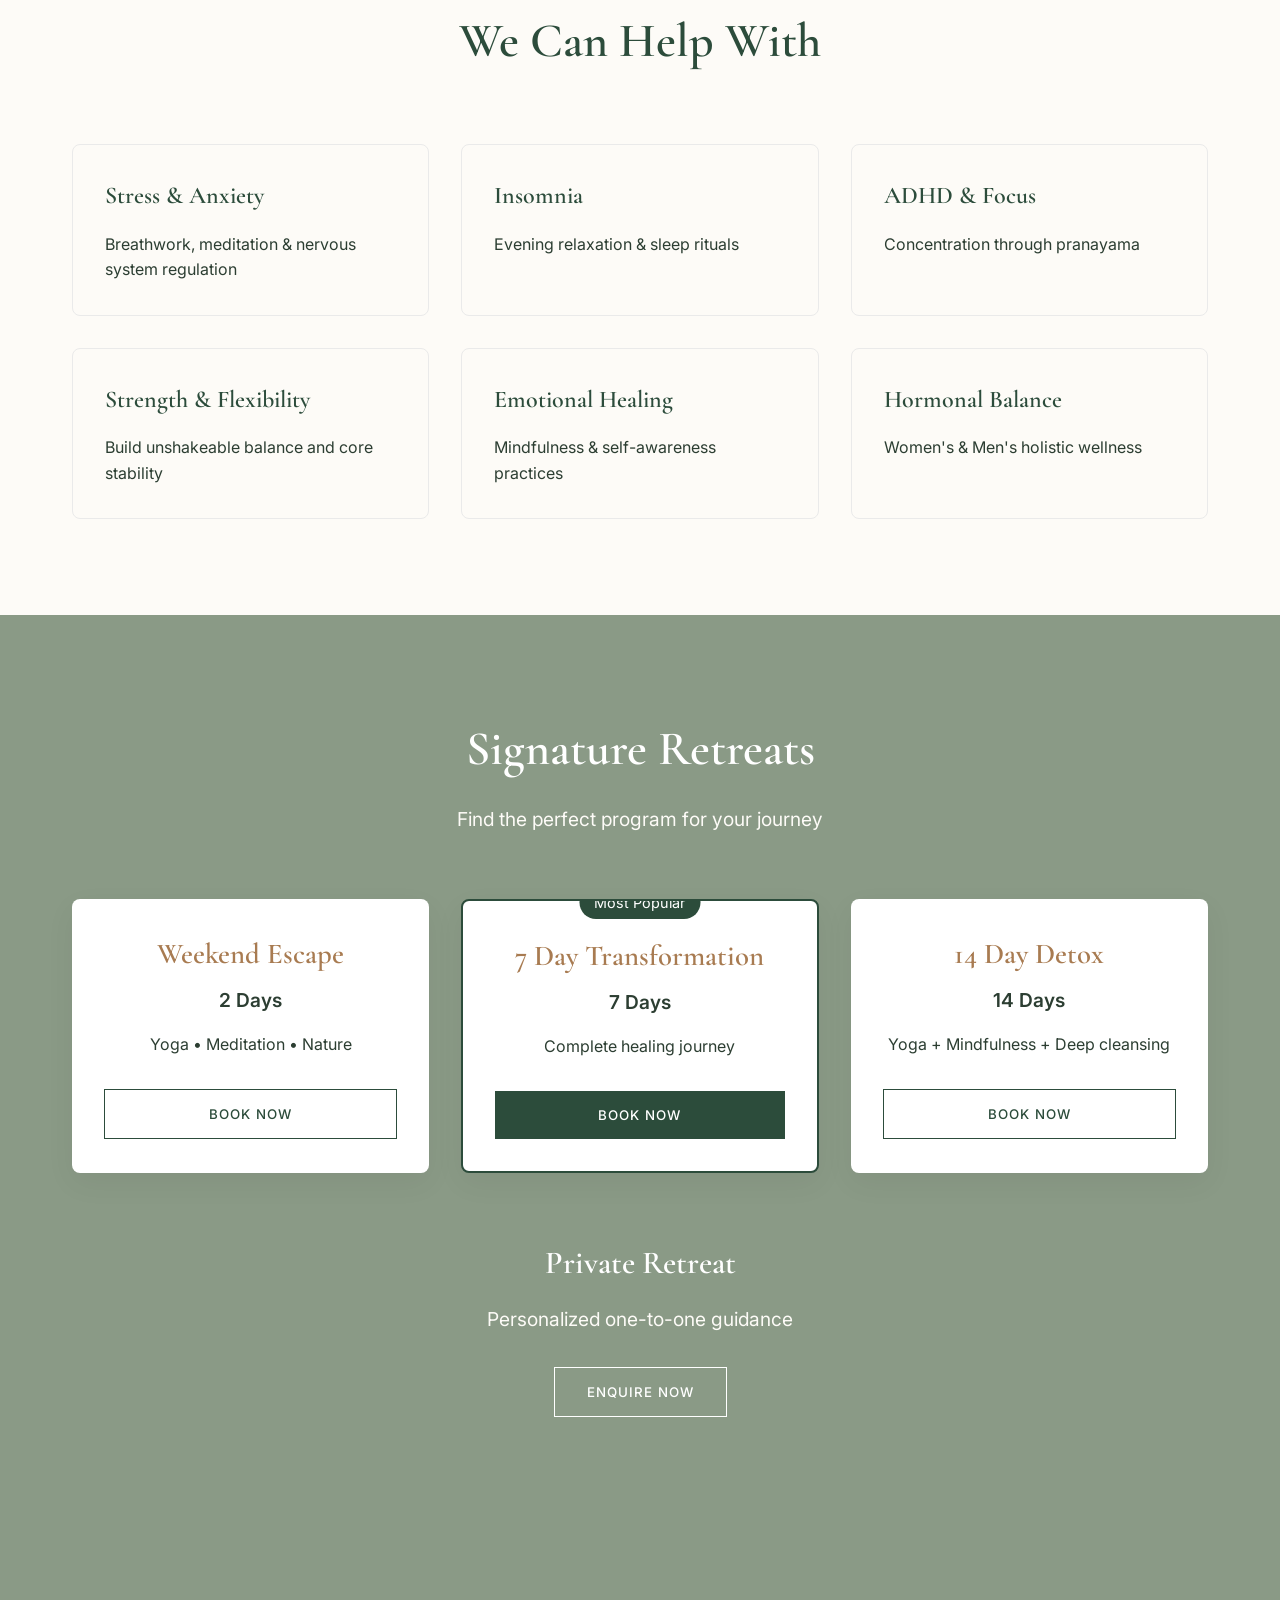
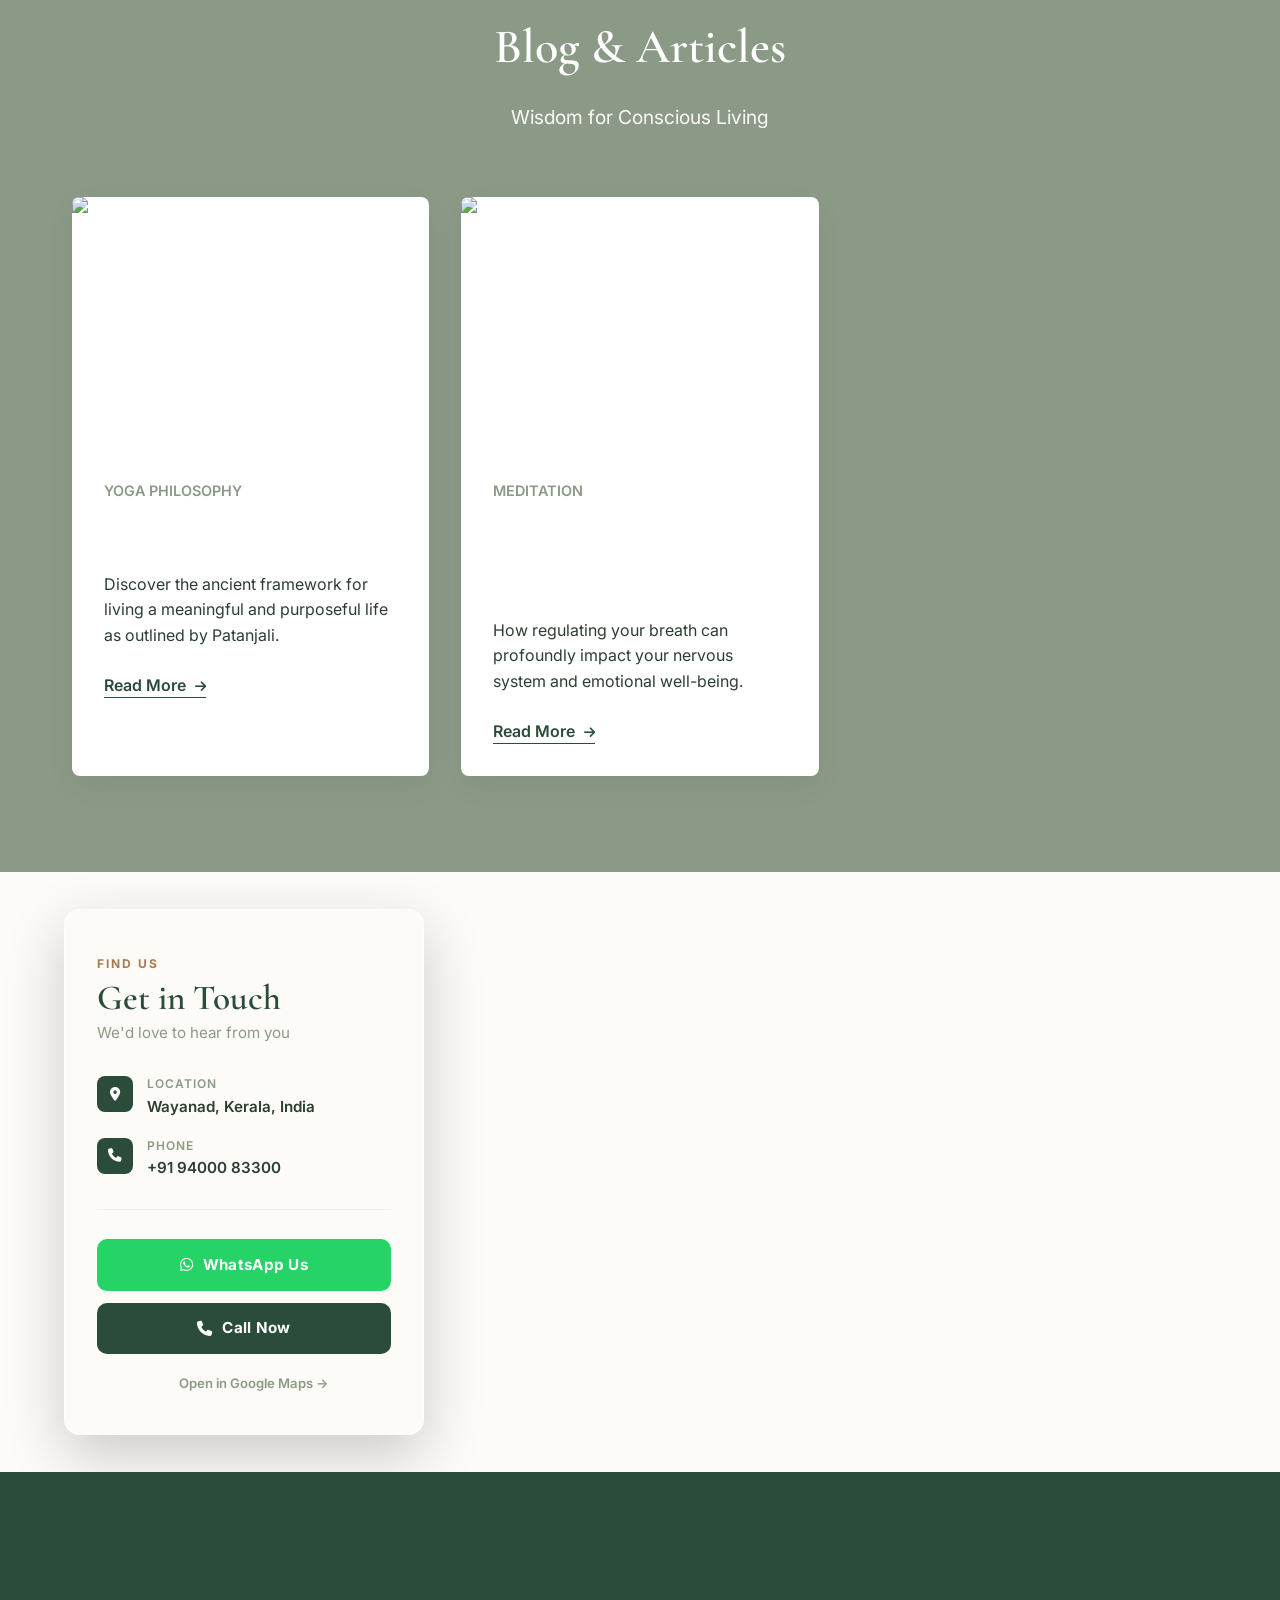
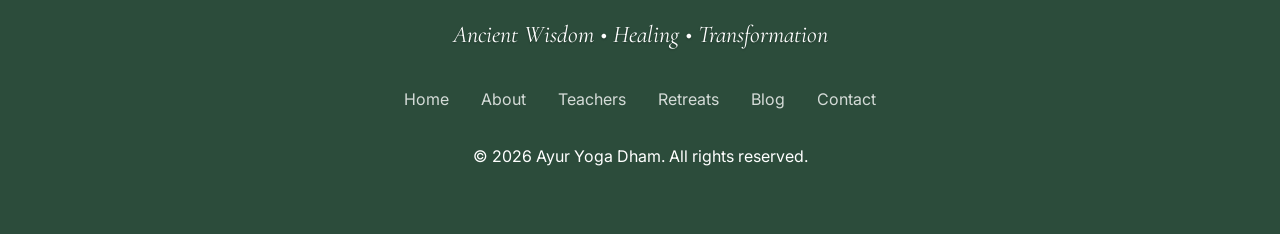
==== commit 6646d2f9: "Update index.html" ====
--- a/index.html
+++ b/index.html
@@ -56,7 +56,7 @@
     </video>
     <div class="hero-content">
         <h1>Transform Your Body, Mind & Spirit</h1>
-        <p class="hero-tagline">A sanctuary where the ancient science of Yoga and Ayurveda meets the pristine mountains of Wayanad.</p>
+        <p class="hero-tagline">A sanctuary where the ancient science of Yoga meets the pristine mountains of Wayanad.</p>
         <div class="hero-actions">
             <a href="#retreats" class="btn">Book Your Retreat</a>
             <a href="#about" class="btn btn-outline" style="color: white; border-color: white;">Explore Programs</a>
@@ -69,7 +69,7 @@
     <div class="container text-center">
         <h2 style="font-size: 3rem; margin-bottom: 2rem;">Rooted in Indian Tradition</h2>
         <p style="font-size: 1.2rem; max-width: 800px; margin: 0 auto 3rem auto; color: var(--sage);">
-            Nestled amidst the mist-covered mountains of Wayanad, Ayur Yoga Dham offers authentic yoga retreats rooted in the Himalayan and traditional Indian yogic lineage.
+            Nestled amidst the mist-covered mountains of Wayanad, Ayur Yoga Dham offers authentic yoga retreats rooted in the traditional Indian yogic lineage.
         </p>
         <div class="grid-3 mt-2">
             <div>
--- a/style.css
+++ b/style.css
@@ -319,9 +319,36 @@
 @media (max-width: 768px) {
   .nav-links {
     display: none;
+    flex-direction: column;
+    position: fixed;
+    top: 0;
+    left: 0;
+    width: 100%;
+    height: 100vh;
+    background-color: rgba(253, 251, 247, 0.98);
+    backdrop-filter: blur(12px);
+    -webkit-backdrop-filter: blur(12px);
+    padding: 6rem 2rem 2rem;
+    gap: 0;
+    z-index: 999;
+    overflow-y: auto;
+    box-sizing: border-box;
+  }
+  .nav-links.open {
+    display: flex;
+  }
+  .nav-links li {
+    border-bottom: 1px solid rgba(44,76,59,0.1);
+  }
+  .nav-links a {
+    display: block;
+    padding: 1.1rem 0;
+    font-size: 1.3rem;
+    text-align: center;
   }
   .mobile-menu-btn {
     display: block;
+    z-index: 1001;
   }
   .hero-content h1 {
     font-size: 3rem;
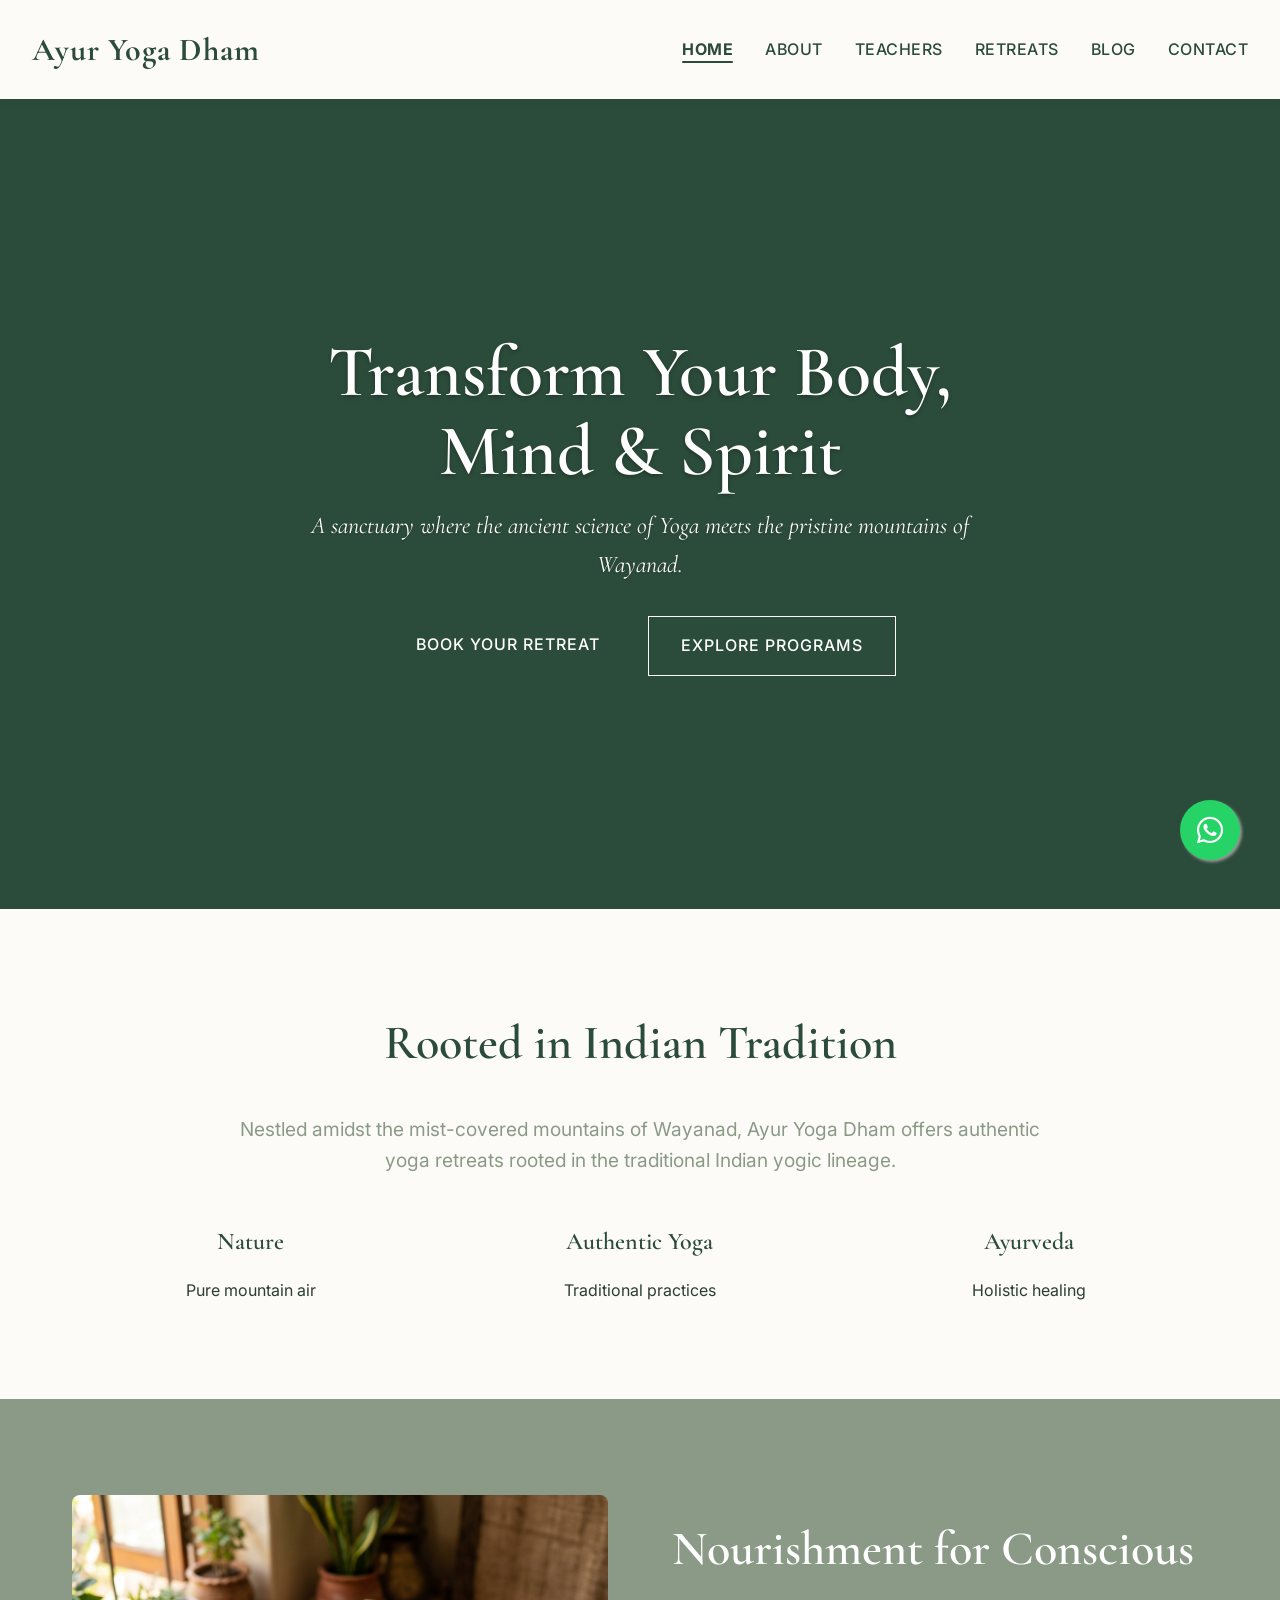
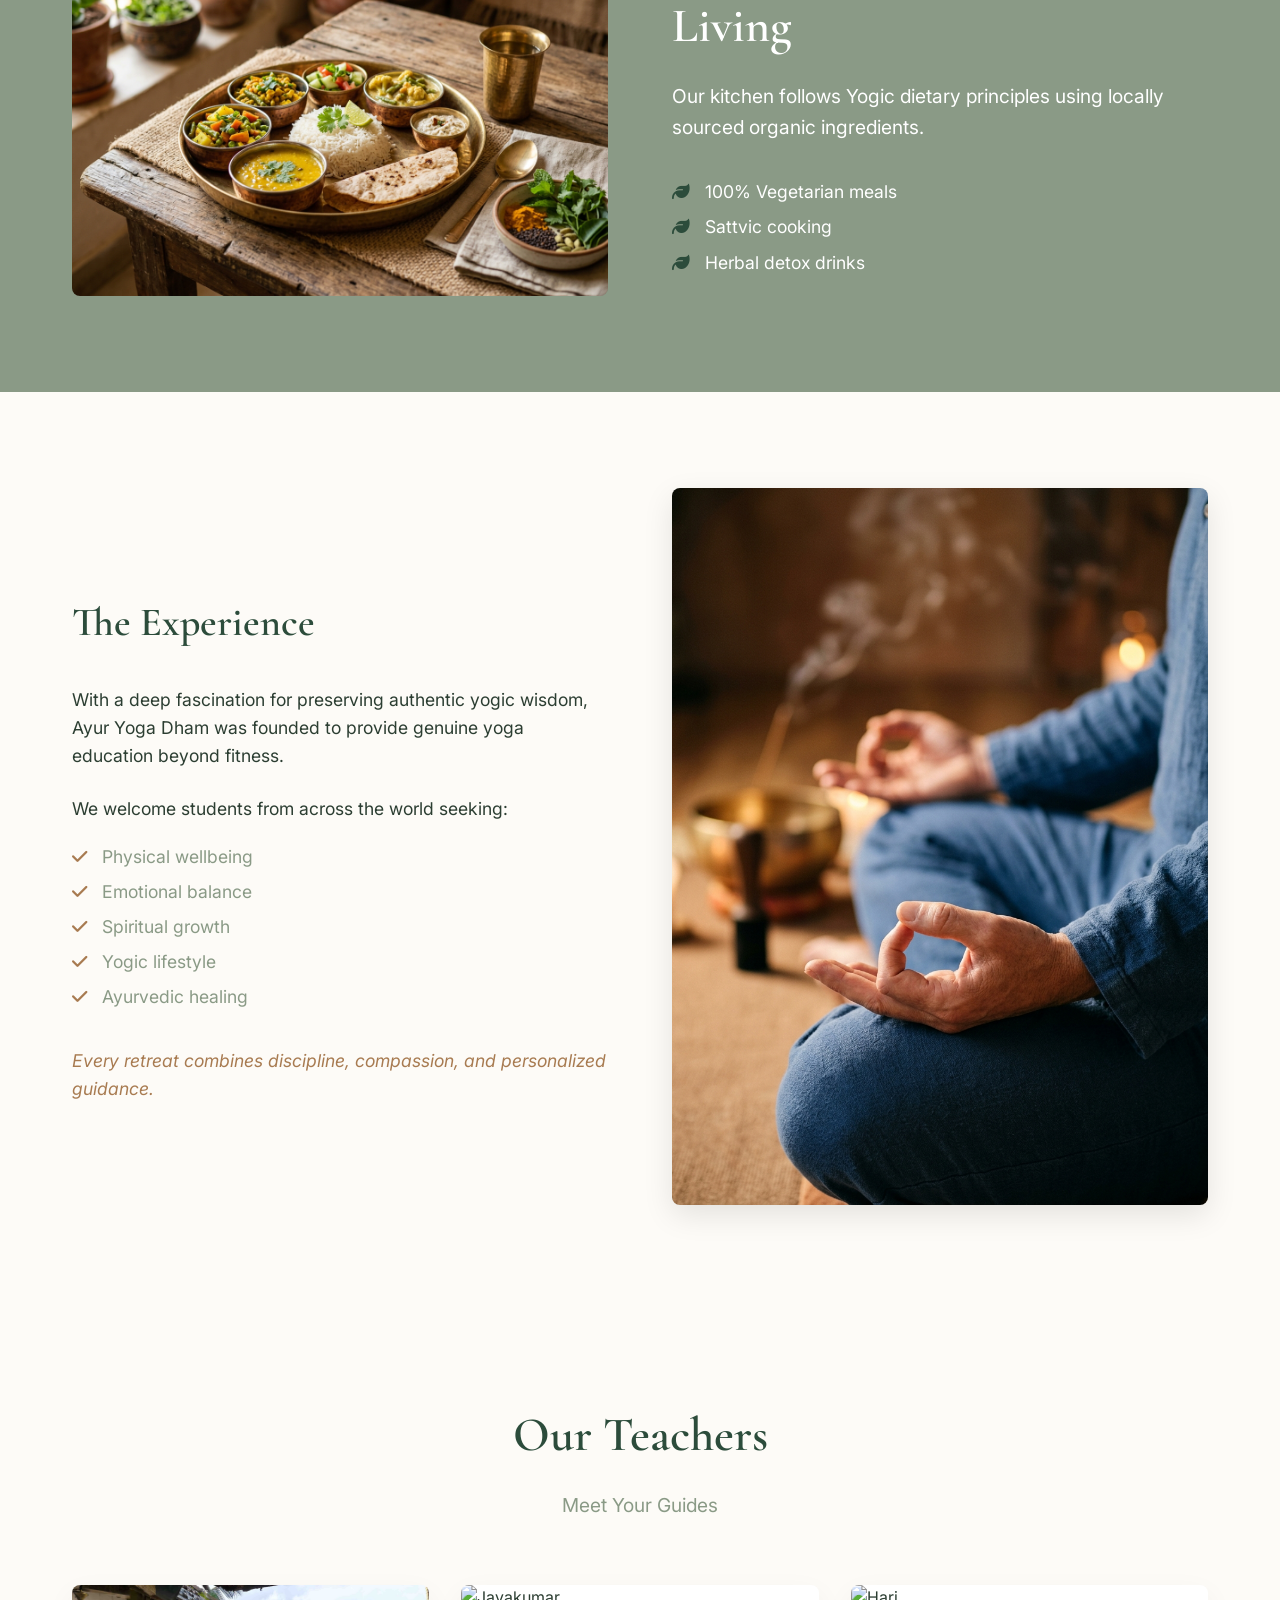
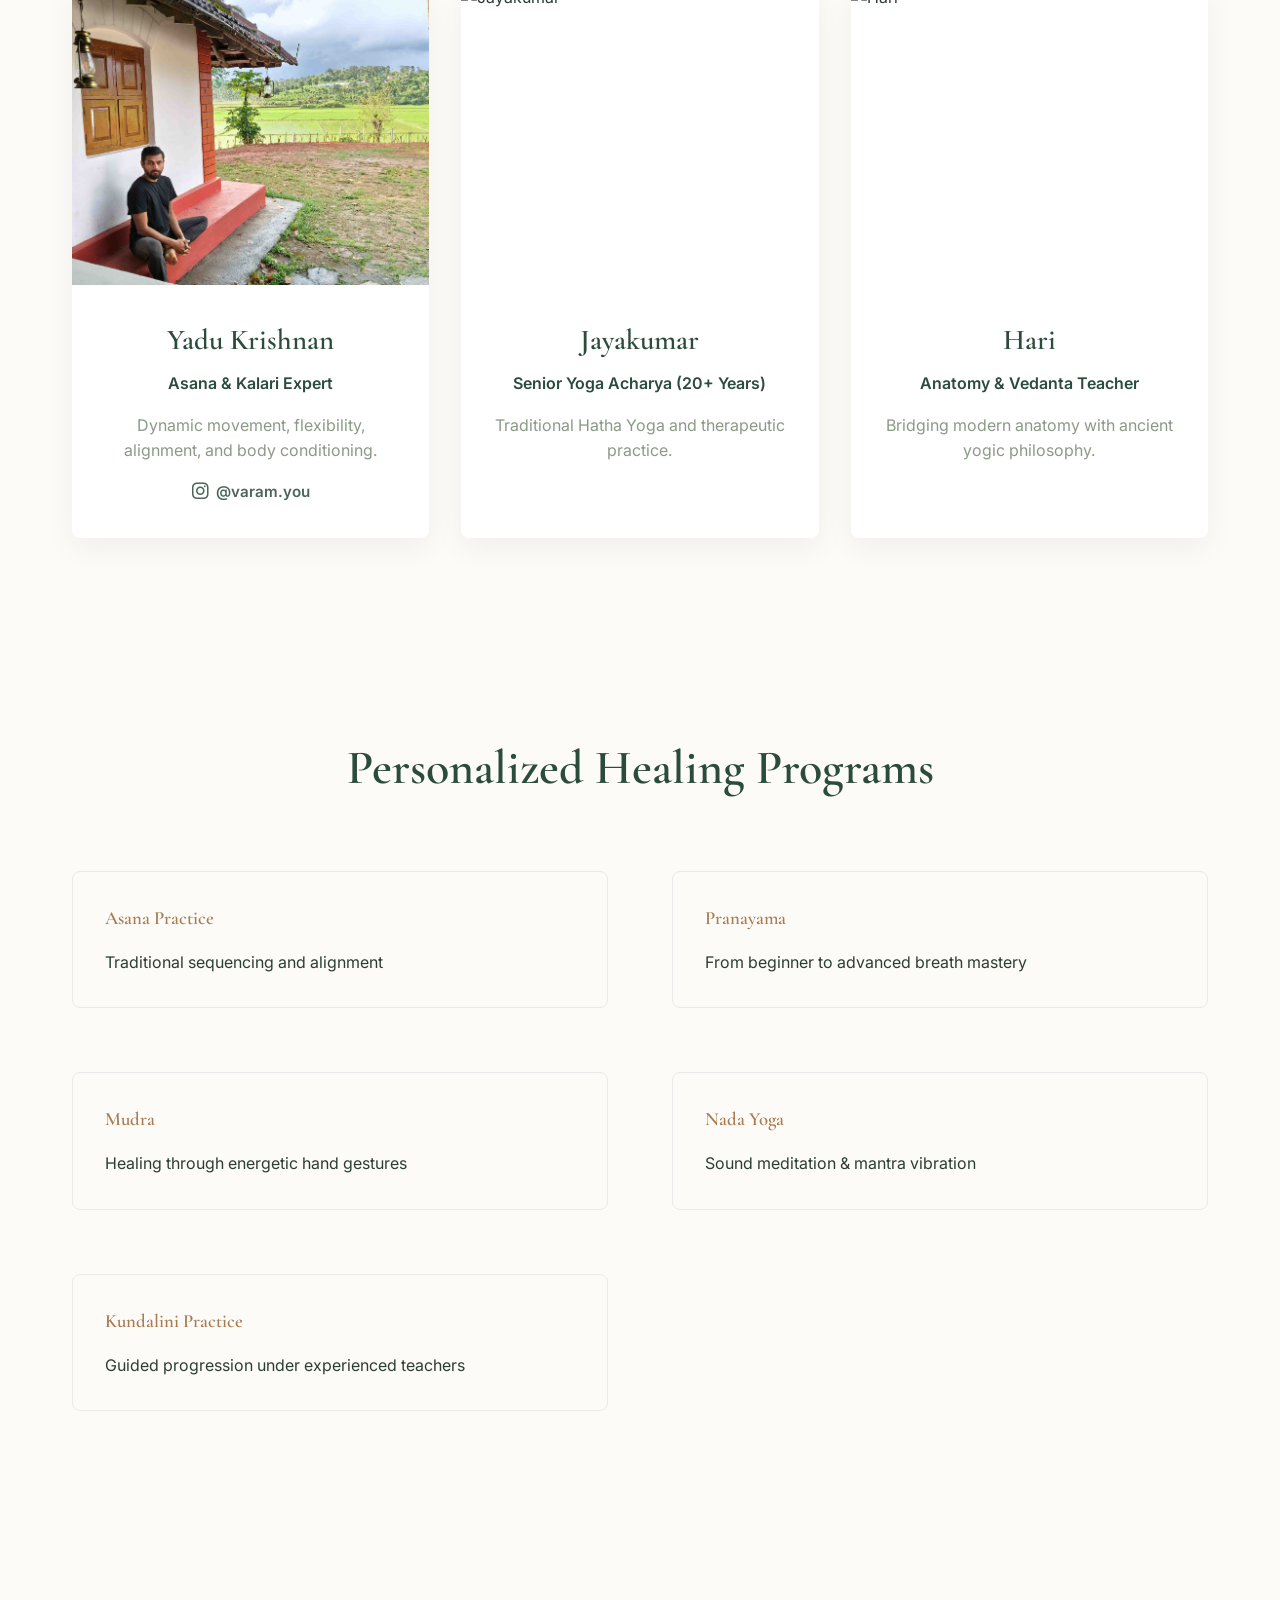
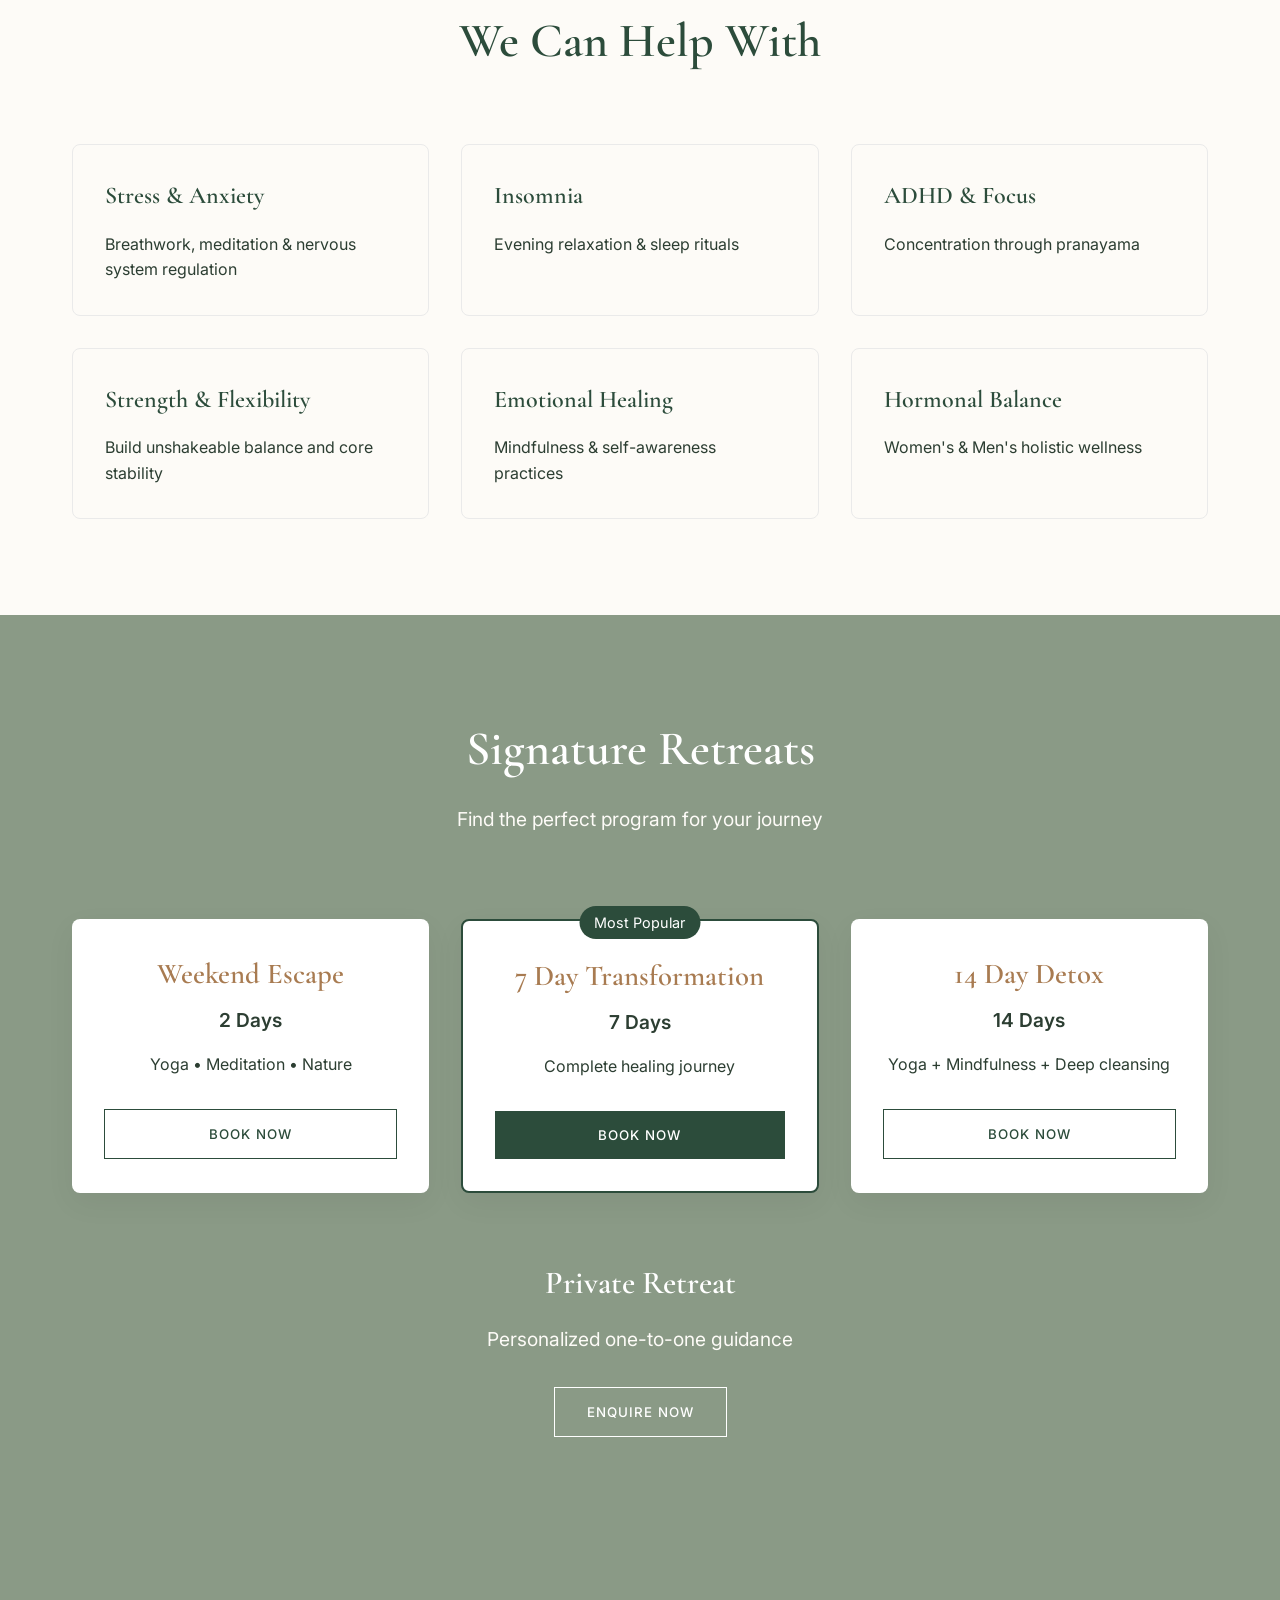
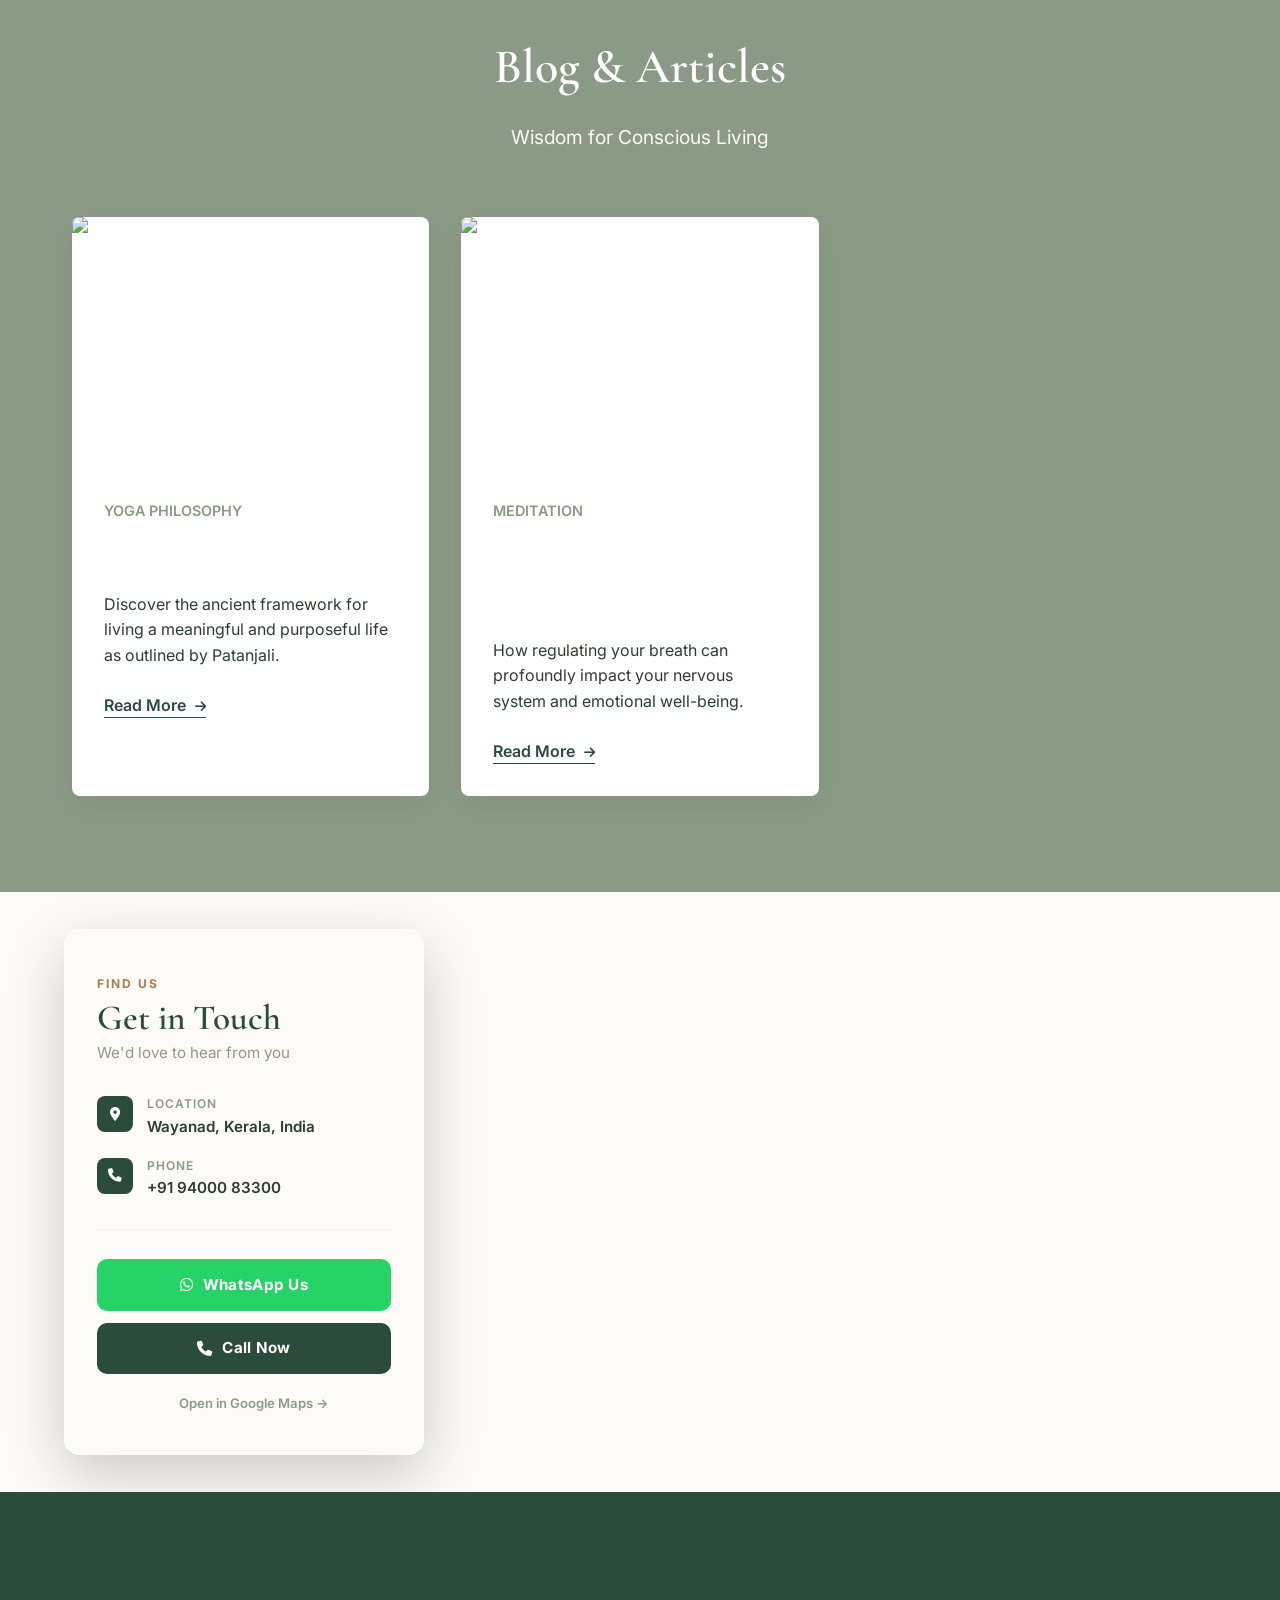
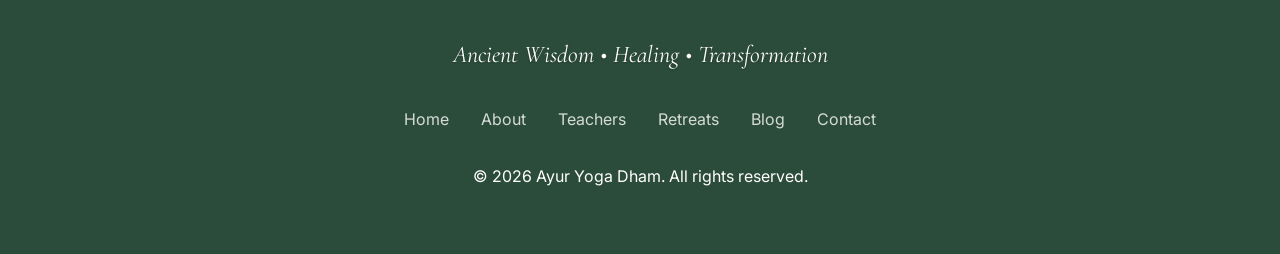
==== commit 11a4baa8: "Update index.html" ====
--- a/index.html
+++ b/index.html
@@ -259,7 +259,7 @@
             <p style="color: var(--ivory);">Find the perfect program for your journey</p>
         </div>
 
-        <div class="grid-3">
+        <div class="grid-3" style="padding-top: 20px;">
             <div class="card">
                 <div class="card-content" style="color: var(--text-dark);">
                     <h3 style="color: var(--earth);">Weekend Escape</h3>
@@ -269,7 +269,7 @@
                 </div>
             </div>
 
-            <div class="card" style="border: 2px solid var(--forest); position: relative;">
+            <div class="card" style="border: 2px solid var(--forest); position: relative; overflow: visible;">
                 <div style="position: absolute; top: -15px; left: 50%; transform: translateX(-50%); background: var(--forest); color: white; padding: 5px 15px; border-radius: 20px; font-size: 0.9rem;">Most Popular</div>
                 <div class="card-content" style="color: var(--text-dark);">
                     <h3 style="color: var(--earth);">7 Day Transformation</h3>
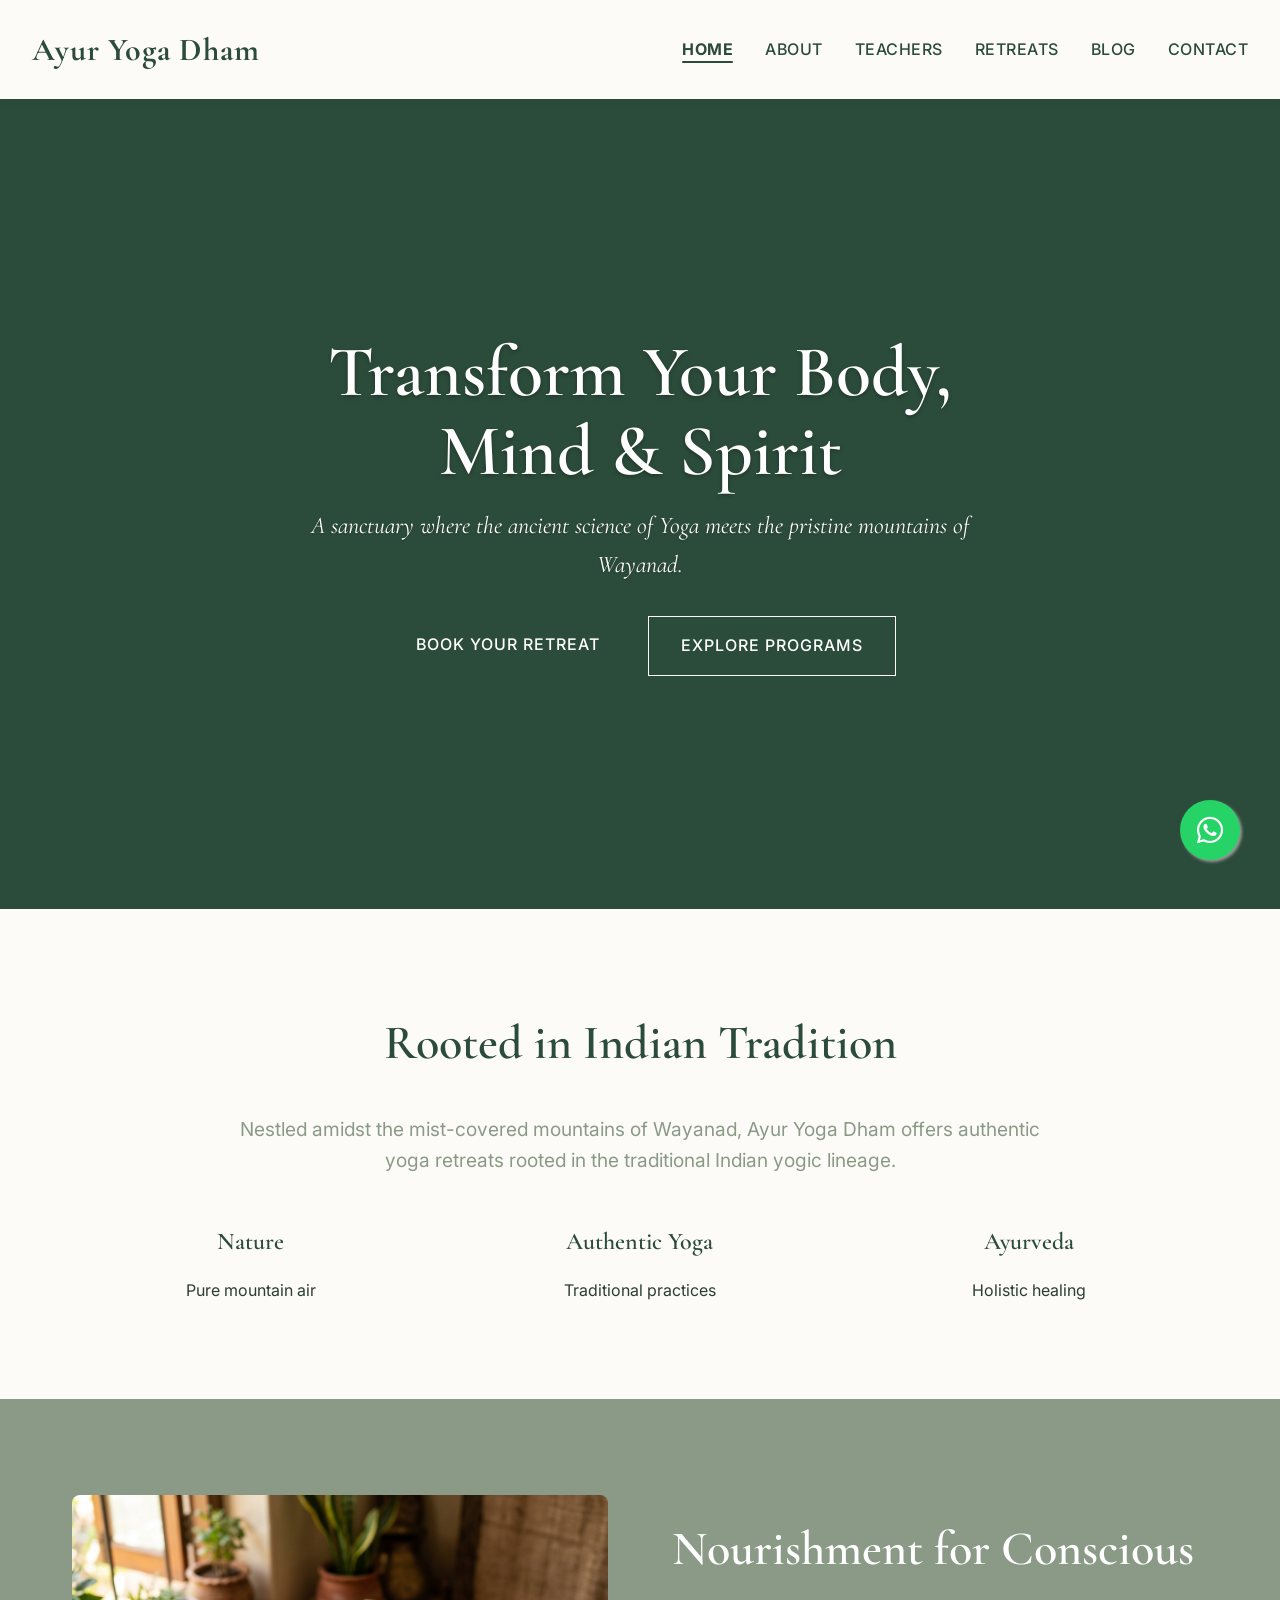
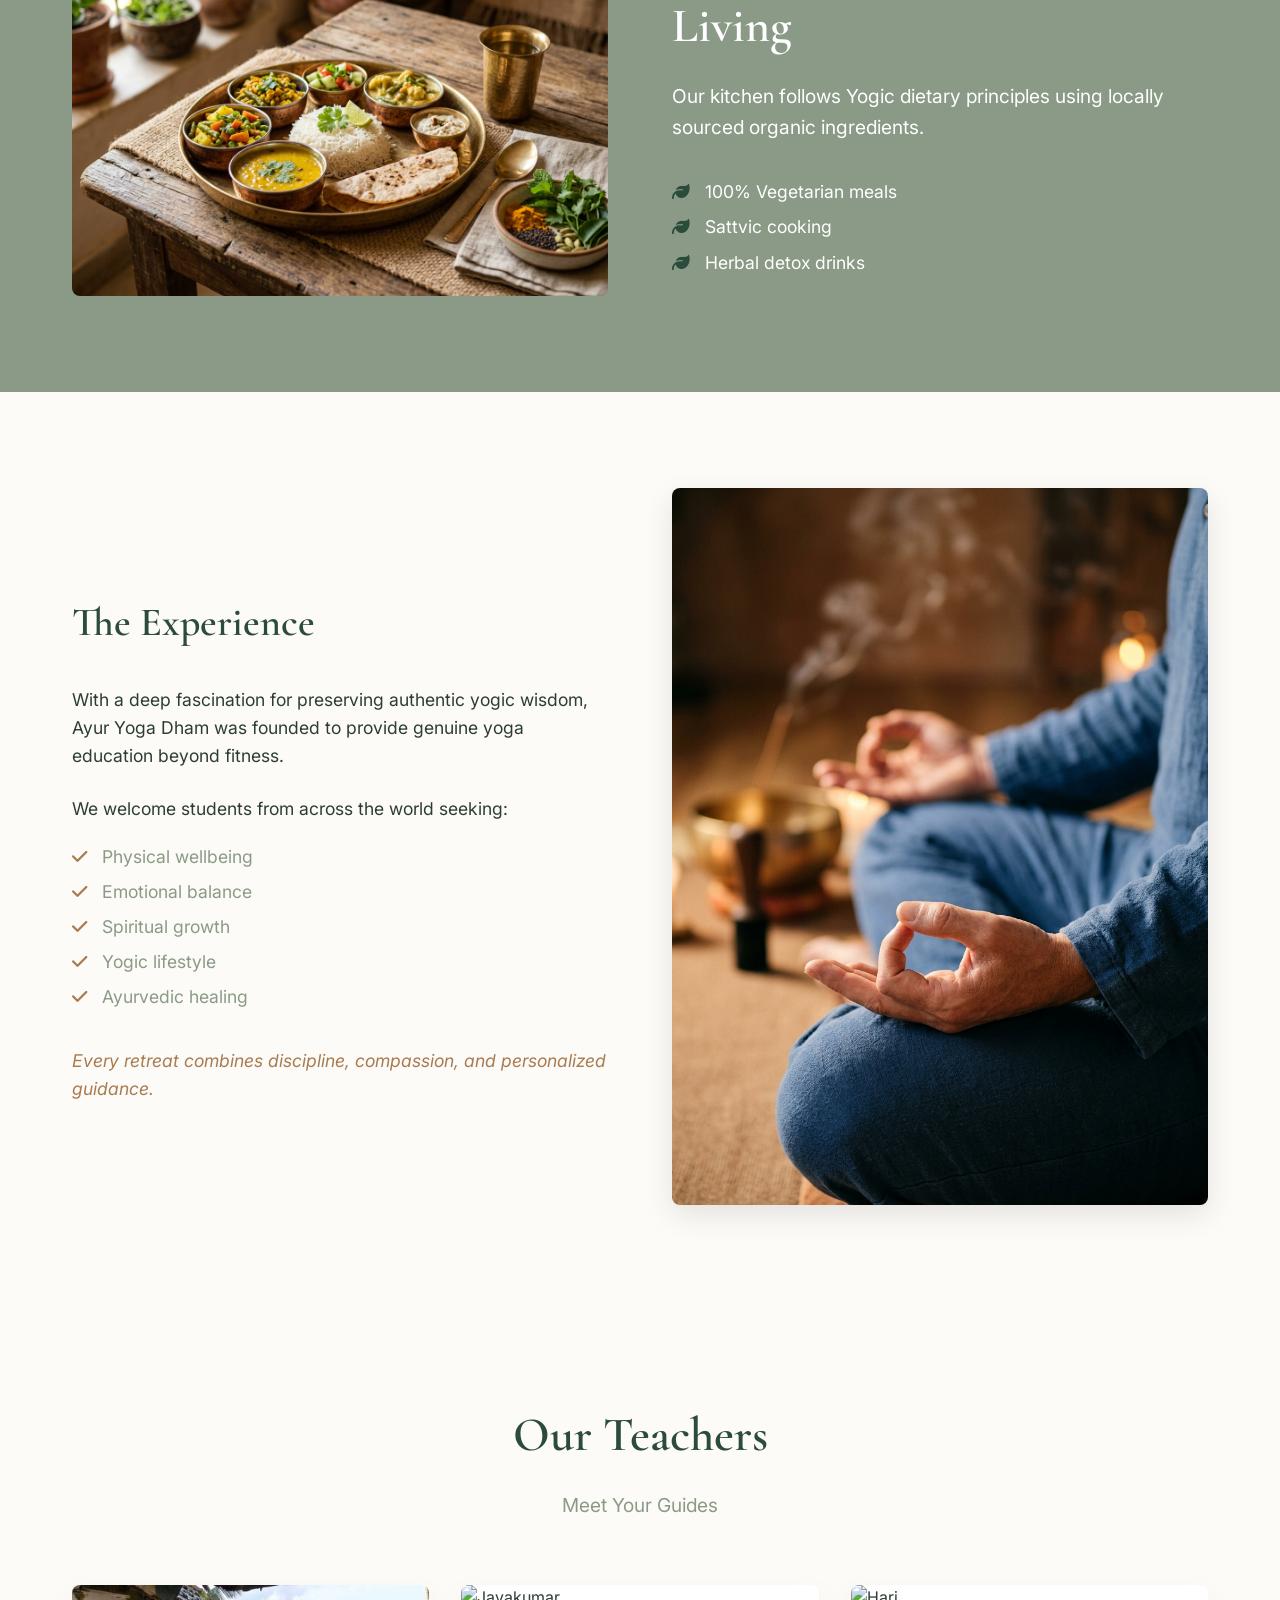
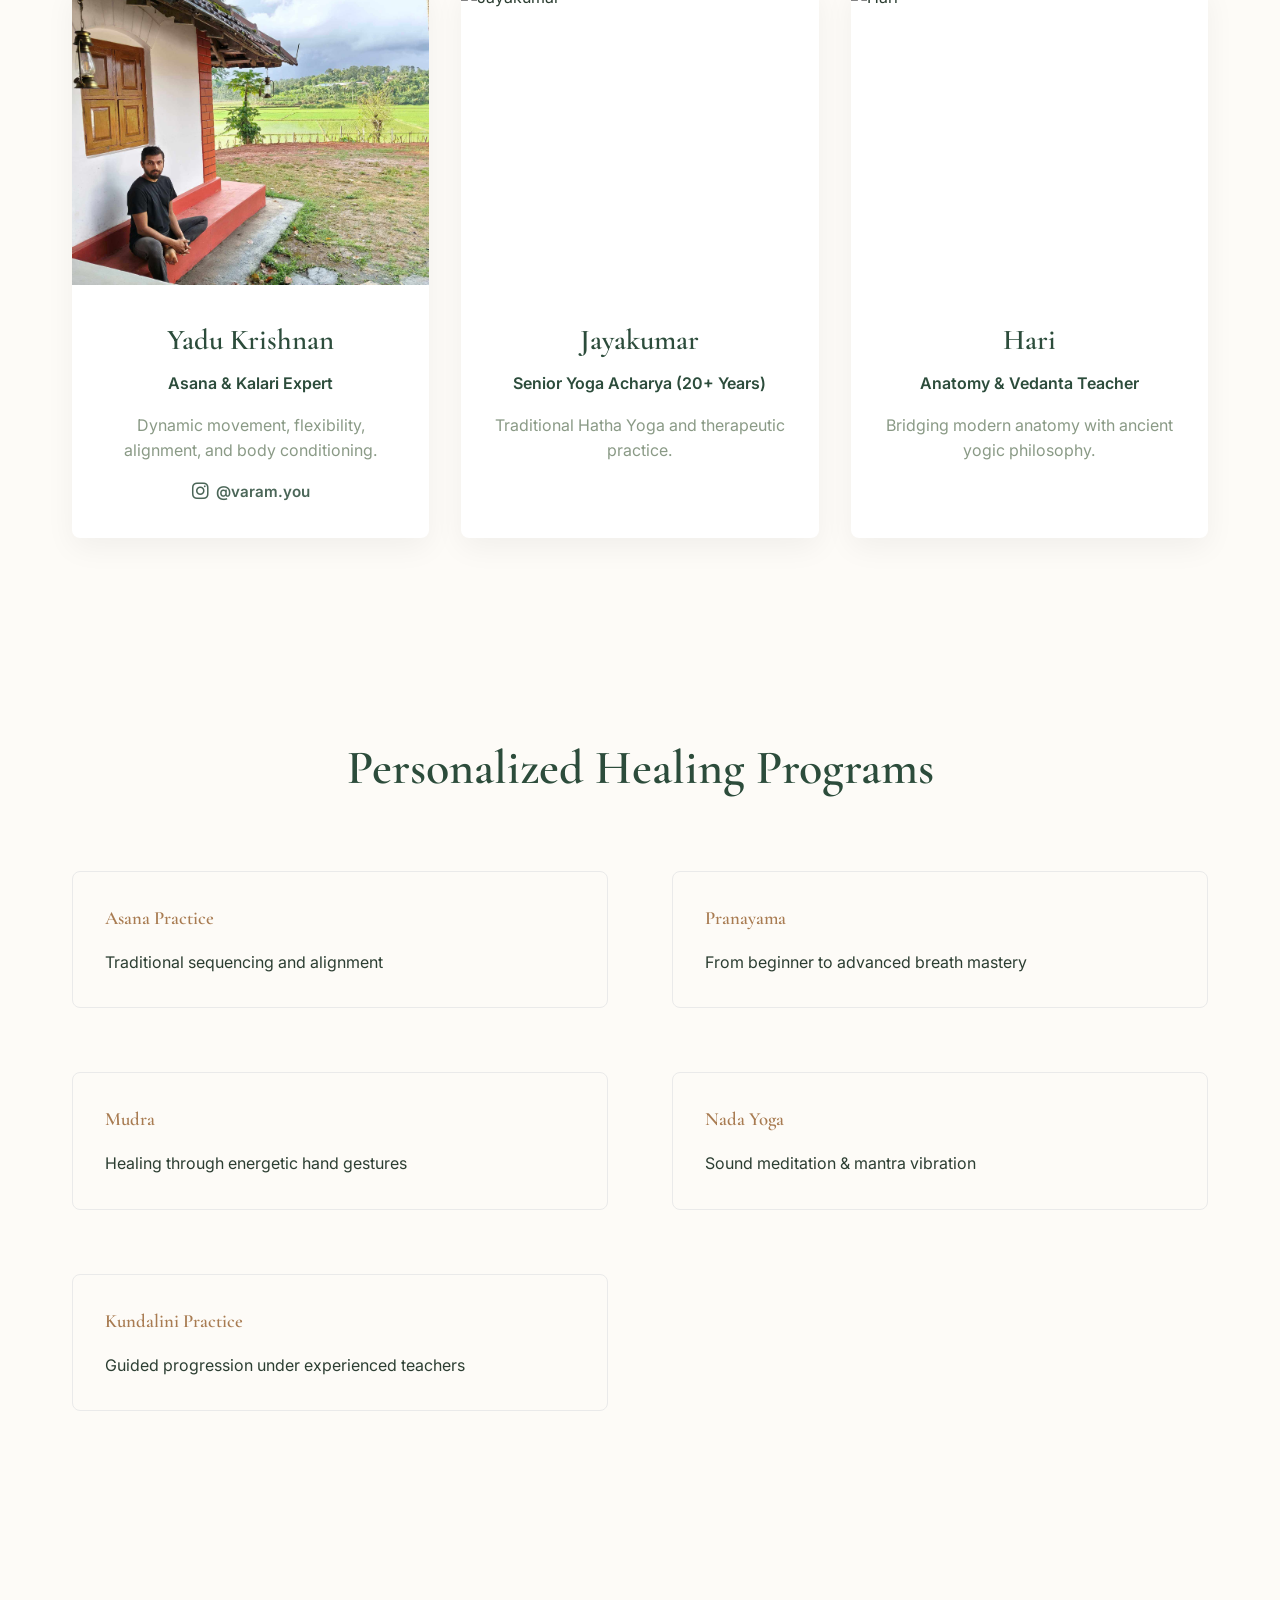
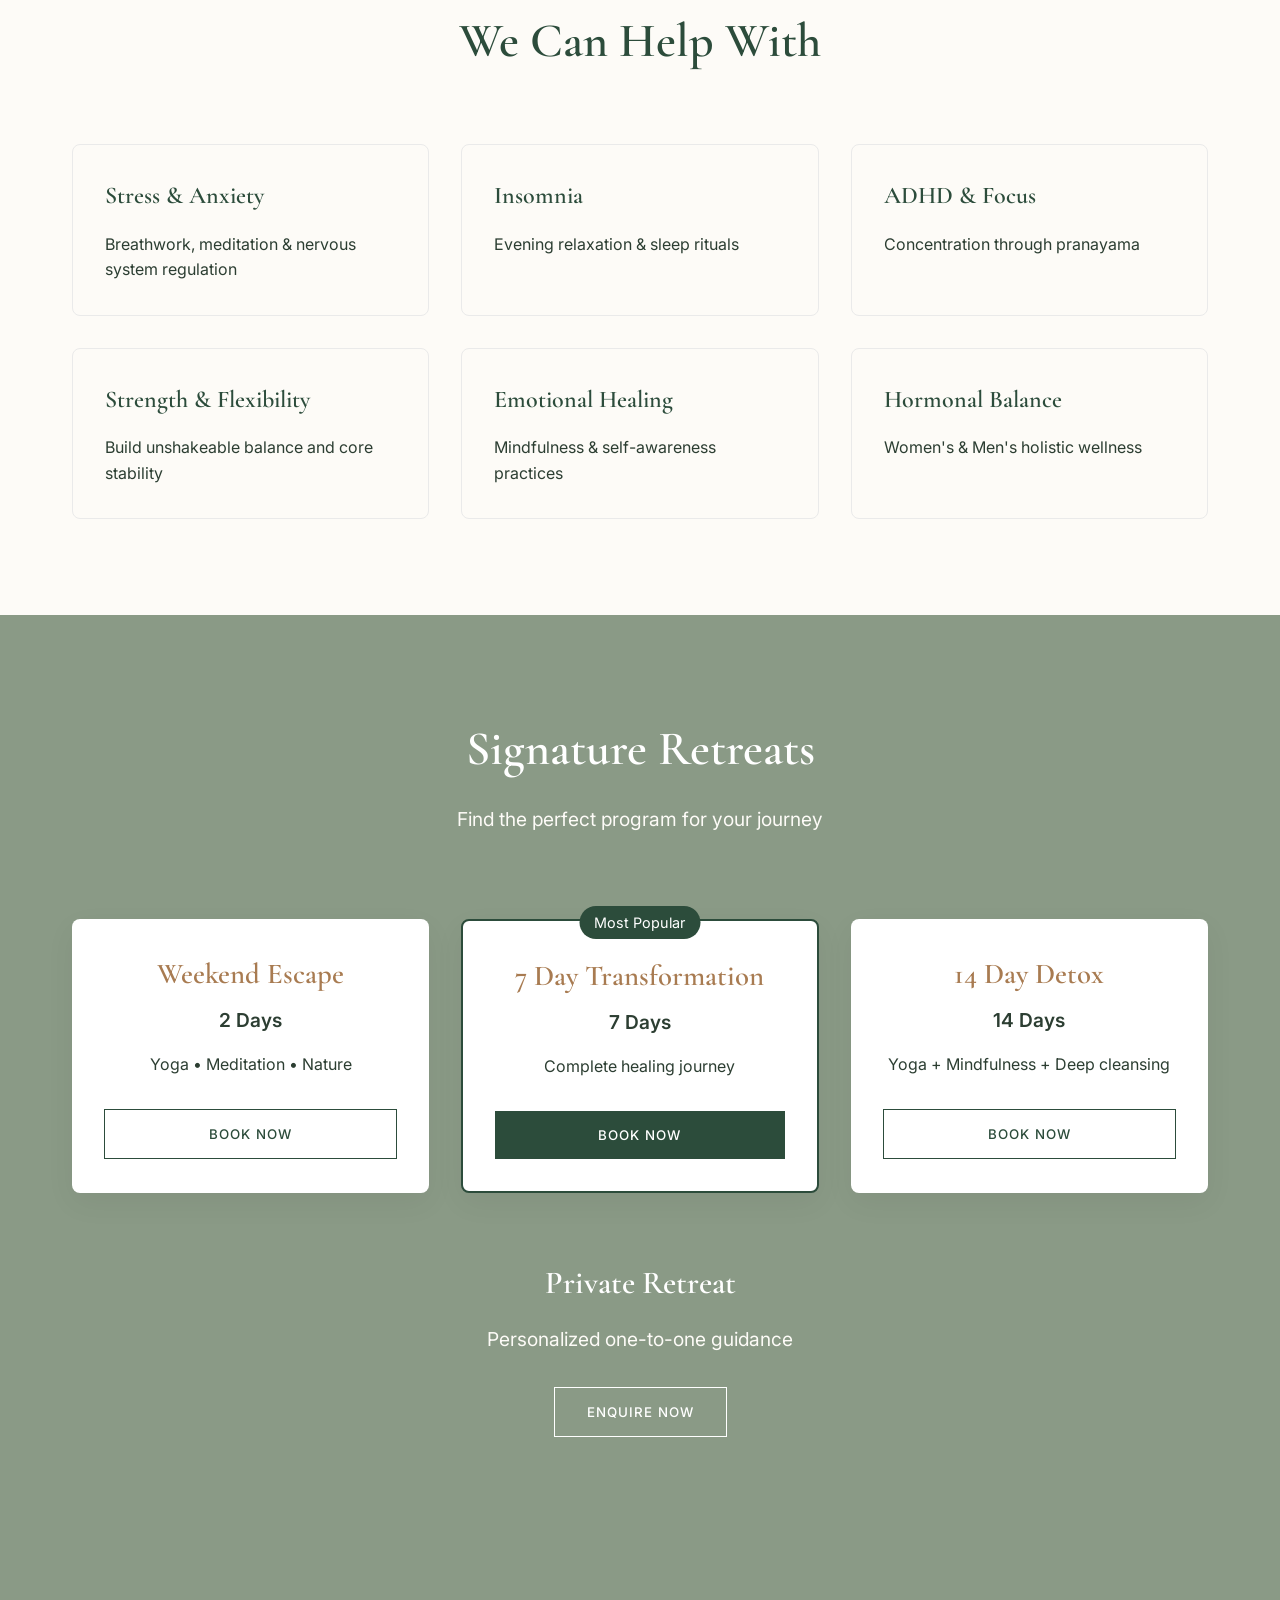
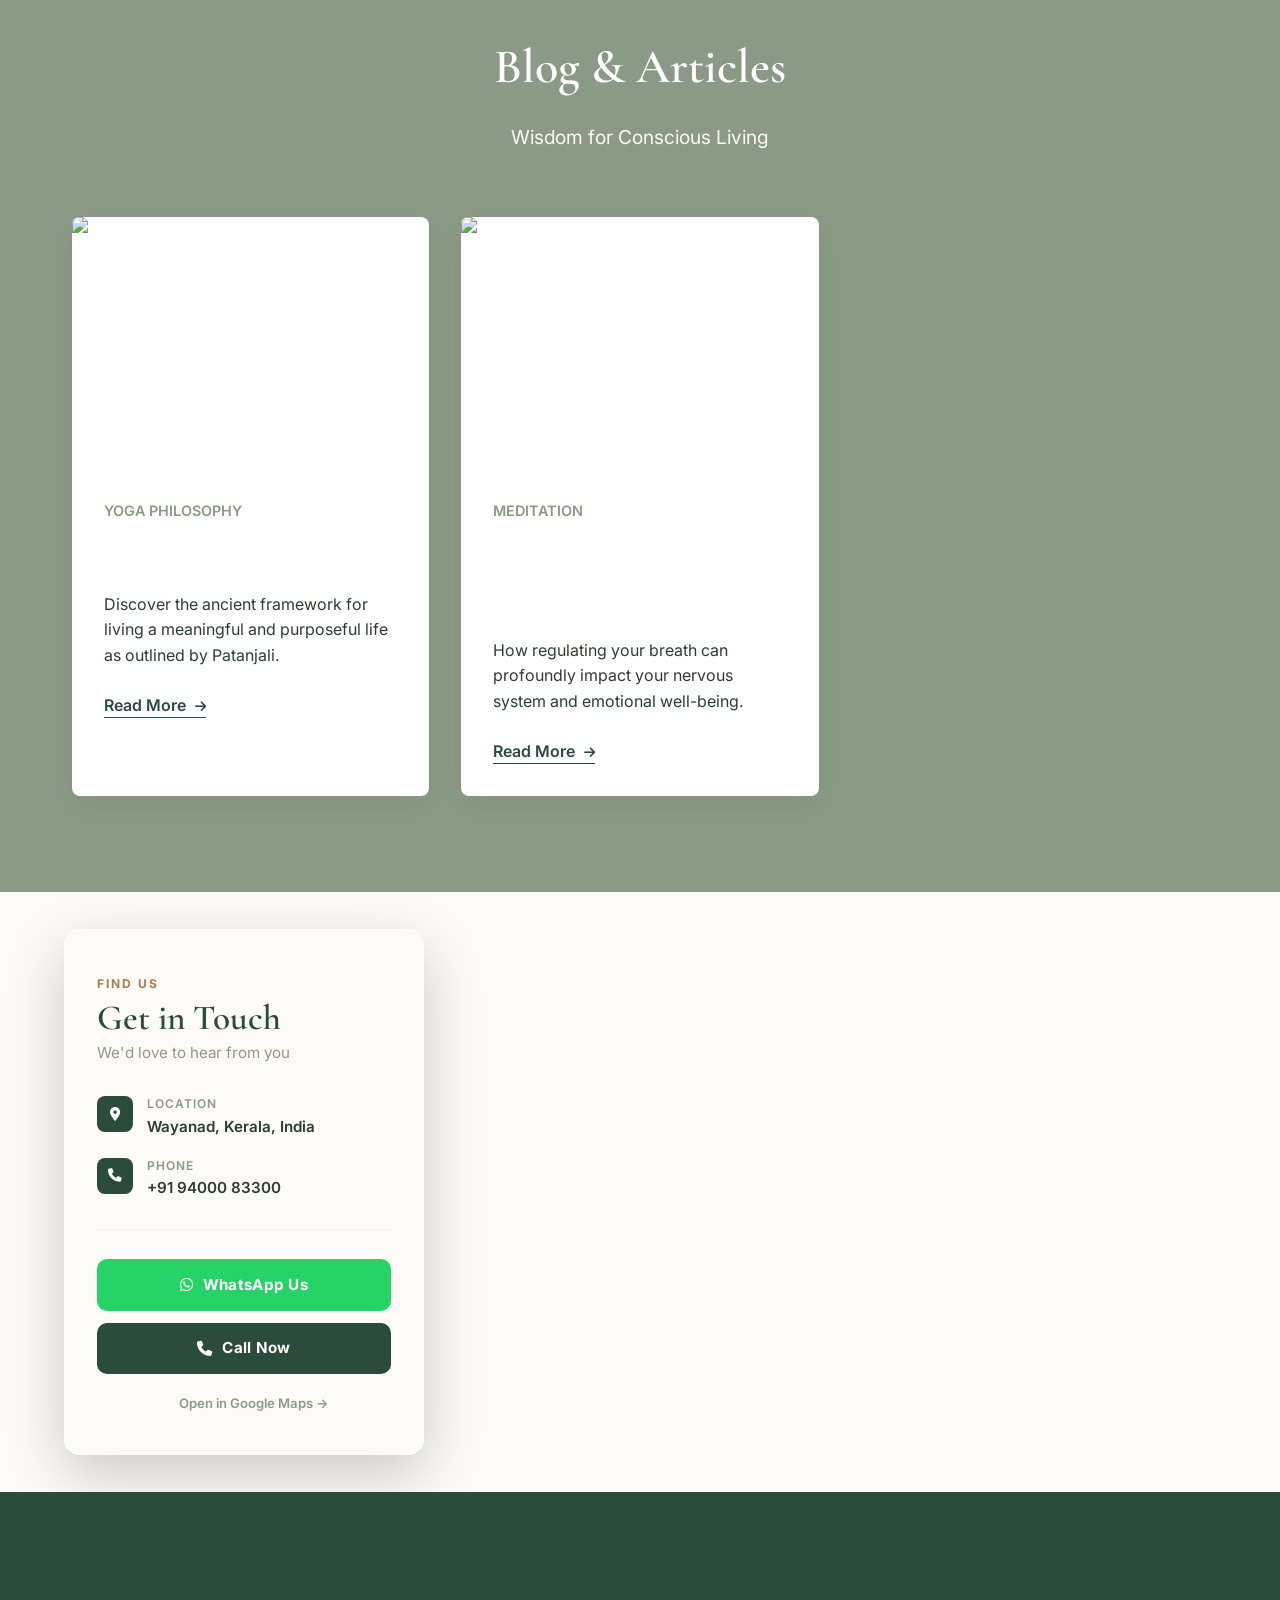
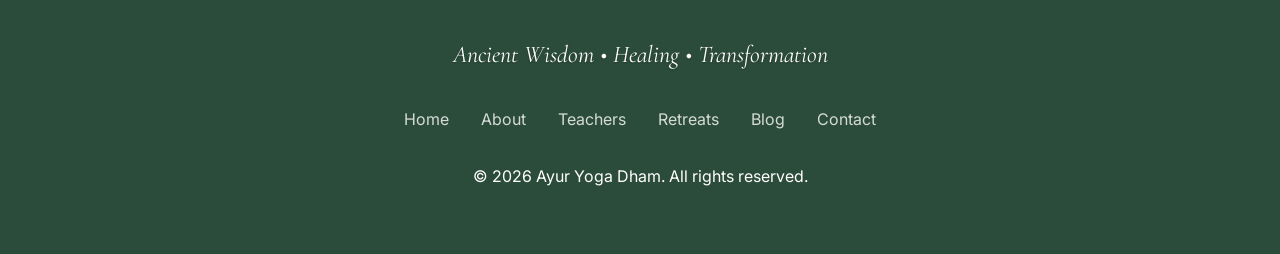
==== commit fe6175f8: "Update index.html" ====
--- a/index.html
+++ b/index.html
@@ -5,6 +5,29 @@
     <meta name="viewport" content="width=device-width, initial-scale=1.0">
     <title>Ayur Yoga Dham | Ancient Wisdom • Healing • Transformation</title>
     <meta name="description" content="A sanctuary where the ancient science of Yoga and Ayurveda meets the pristine mountains of Wayanad.">
+
+    <!-- Favicons -->
+    <link rel="icon" type="image/png" sizes="32x32" href="images/favicon-32x32.png">
+    <link rel="icon" type="image/png" sizes="16x16" href="images/favicon-16x16.png">
+    <link rel="apple-touch-icon" sizes="180x180" href="images/favicon-180x180.png">
+
+    <!-- Open Graph / WhatsApp / Facebook -->
+    <meta property="og:type" content="website">
+    <meta property="og:url" content="https://ayuryogadham.com/">
+    <meta property="og:title" content="Ayur Yoga Dham | Ancient Wisdom • Healing • Transformation">
+    <meta property="og:description" content="A sanctuary where the ancient science of Yoga and Ayurveda meets the pristine mountains of Wayanad. Book your retreat today.">
+    <meta property="og:image" content="images/og_resized.jpg">
+    <meta property="og:image:width" content="1200">
+    <meta property="og:image:height" content="630">
+    <meta property="og:site_name" content="Ayur Yoga Dham">
+    <meta property="og:locale" content="en_IN">
+
+    <!-- Twitter Card -->
+    <meta name="twitter:card" content="summary_large_image">
+    <meta name="twitter:title" content="Ayur Yoga Dham | Ancient Wisdom • Healing • Transformation">
+    <meta name="twitter:description" content="A sanctuary where the ancient science of Yoga and Ayurveda meets the pristine mountains of Wayanad.">
+    <meta name="twitter:image" content="images/og_resized.jpg">
+
     <link rel="stylesheet" href="style.css">
     <!-- FontAwesome for Icons -->
     <link rel="stylesheet" href="https://cdnjs.cloudflare.com/ajax/libs/font-awesome/6.4.0/css/all.min.css">
@@ -93,7 +116,7 @@
     <div class="container">
         <div class="grid-2">
             <div>
-                <img src="ayurvedic_sattvic_food.jpg" alt="Ayurvedic Food" style="border-radius: 8px; width: 100%; height: auto;">
+                <img src="images/ayurvedic_sattvic_food.jpg" alt="Ayurvedic Food" style="border-radius: 8px; width: 100%; height: auto;">
             </div>
             <div>
                 <h2 style="font-size: 3rem;">Nourishment for Conscious Living</h2>
@@ -130,7 +153,7 @@
                 </p>
             </div>
             <div>
-                <img src="yoga_experience.jpg" alt="Yoga Retreat Experience at Ayur Yoga Dham" style="border-radius: 8px; box-shadow: 0 10px 30px rgba(0,0,0,0.1); width: 100%; height: auto;">
+                <img src="images/yoga_experience.jpg" alt="Yoga Retreat Experience at Ayur Yoga Dham" style="border-radius: 8px; box-shadow: 0 10px 30px rgba(0,0,0,0.1); width: 100%; height: auto;">
             </div>
         </div>
     </div>
@@ -147,7 +170,7 @@
 
         <div class="grid-3">
             <div class="card">
-                <img src="yadu.jpg" alt="Yadu Krishnan" class="card-img">
+                <img src="images/yadu.jpg" alt="Yadu Krishnan" class="card-img">
                 <div class="card-content">
                     <h3>Yadu Krishnan</h3>
                     <p style="font-weight: 600; color: var(--forest); margin-bottom: 1rem;">Asana & Kalari Expert</p>
